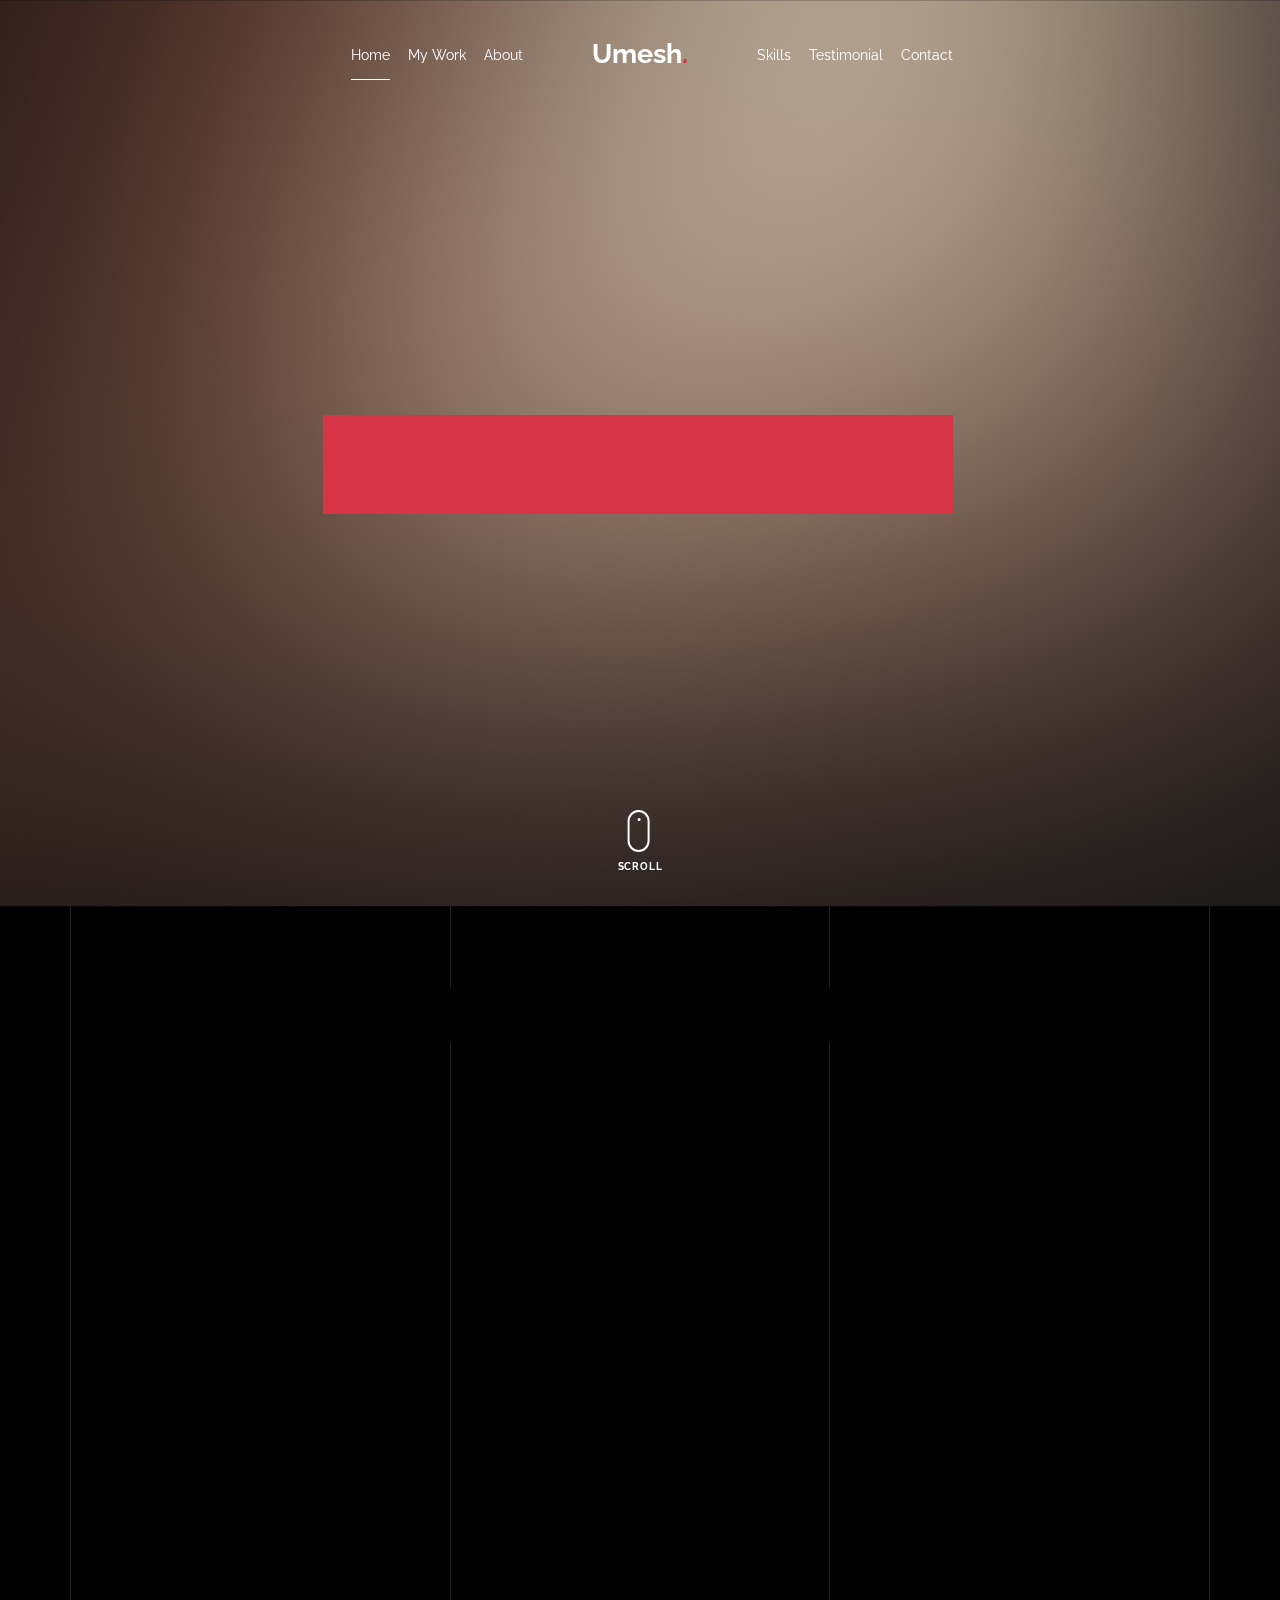
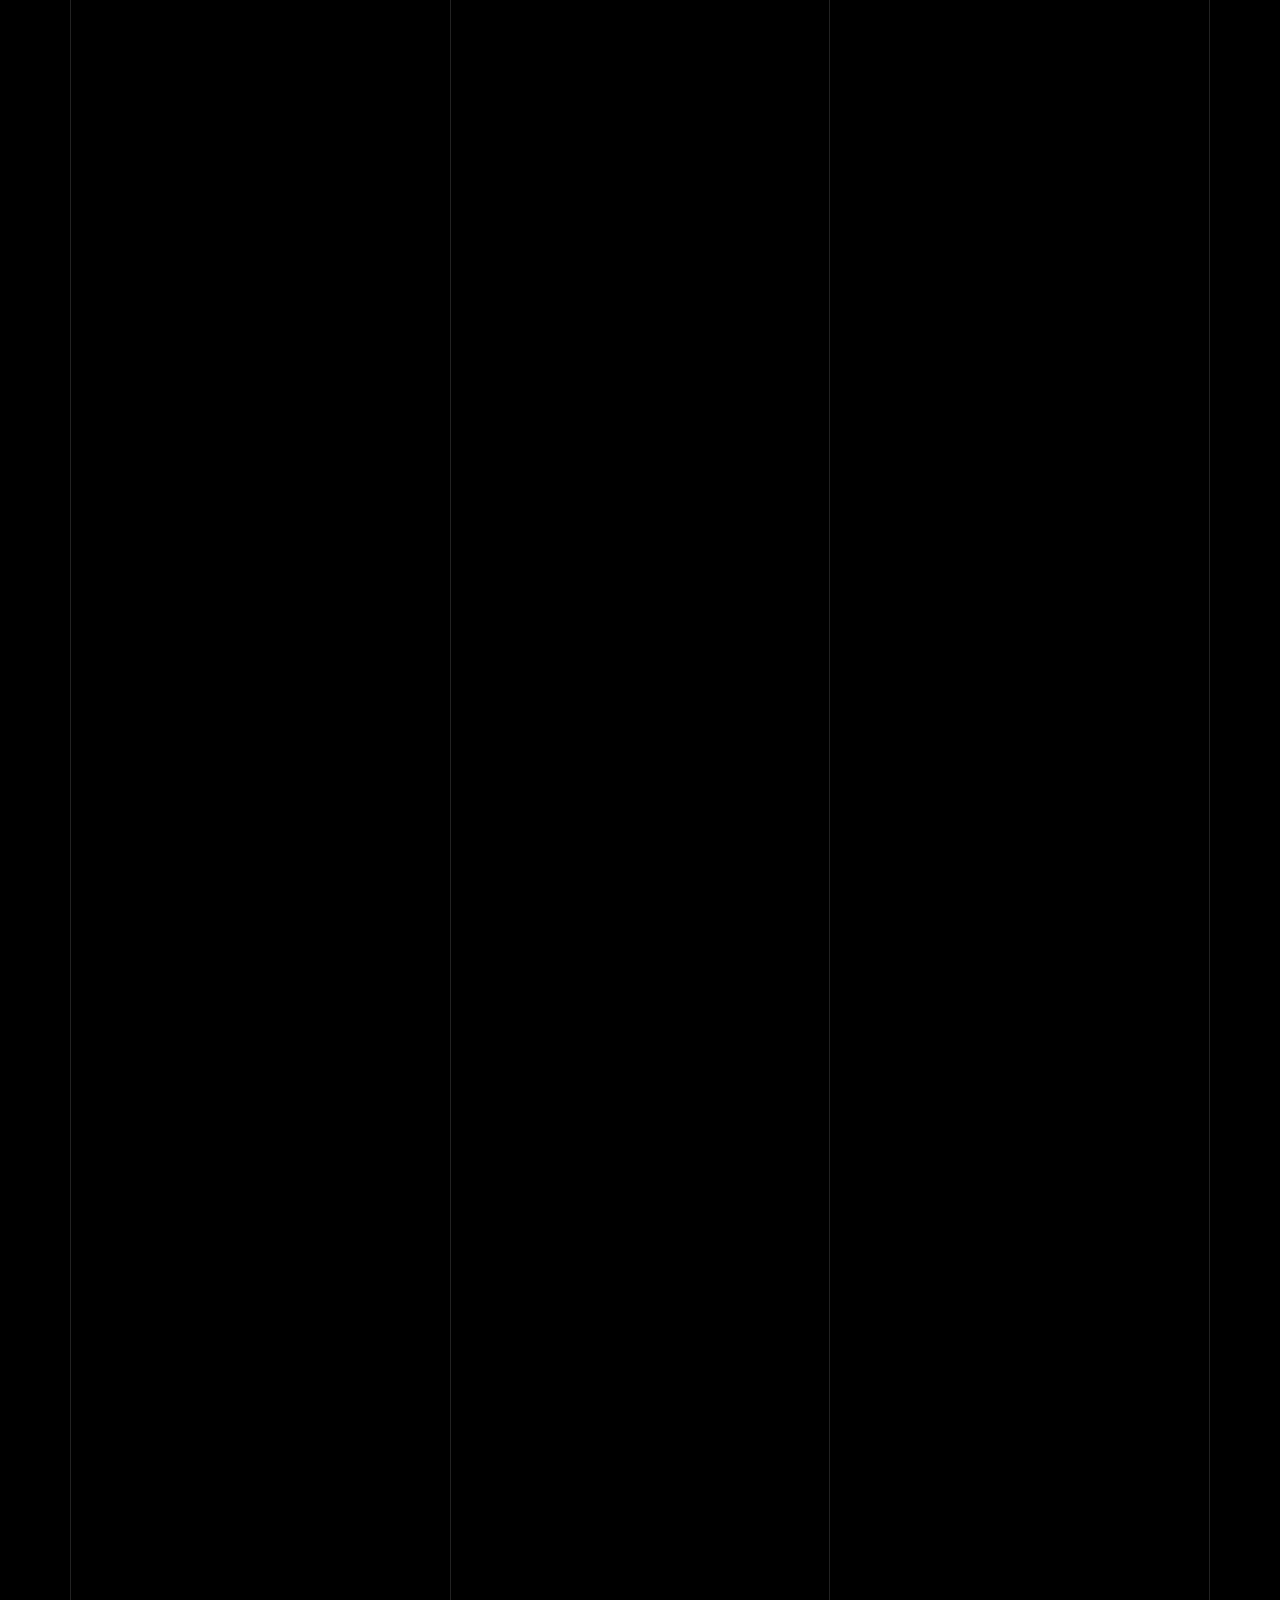
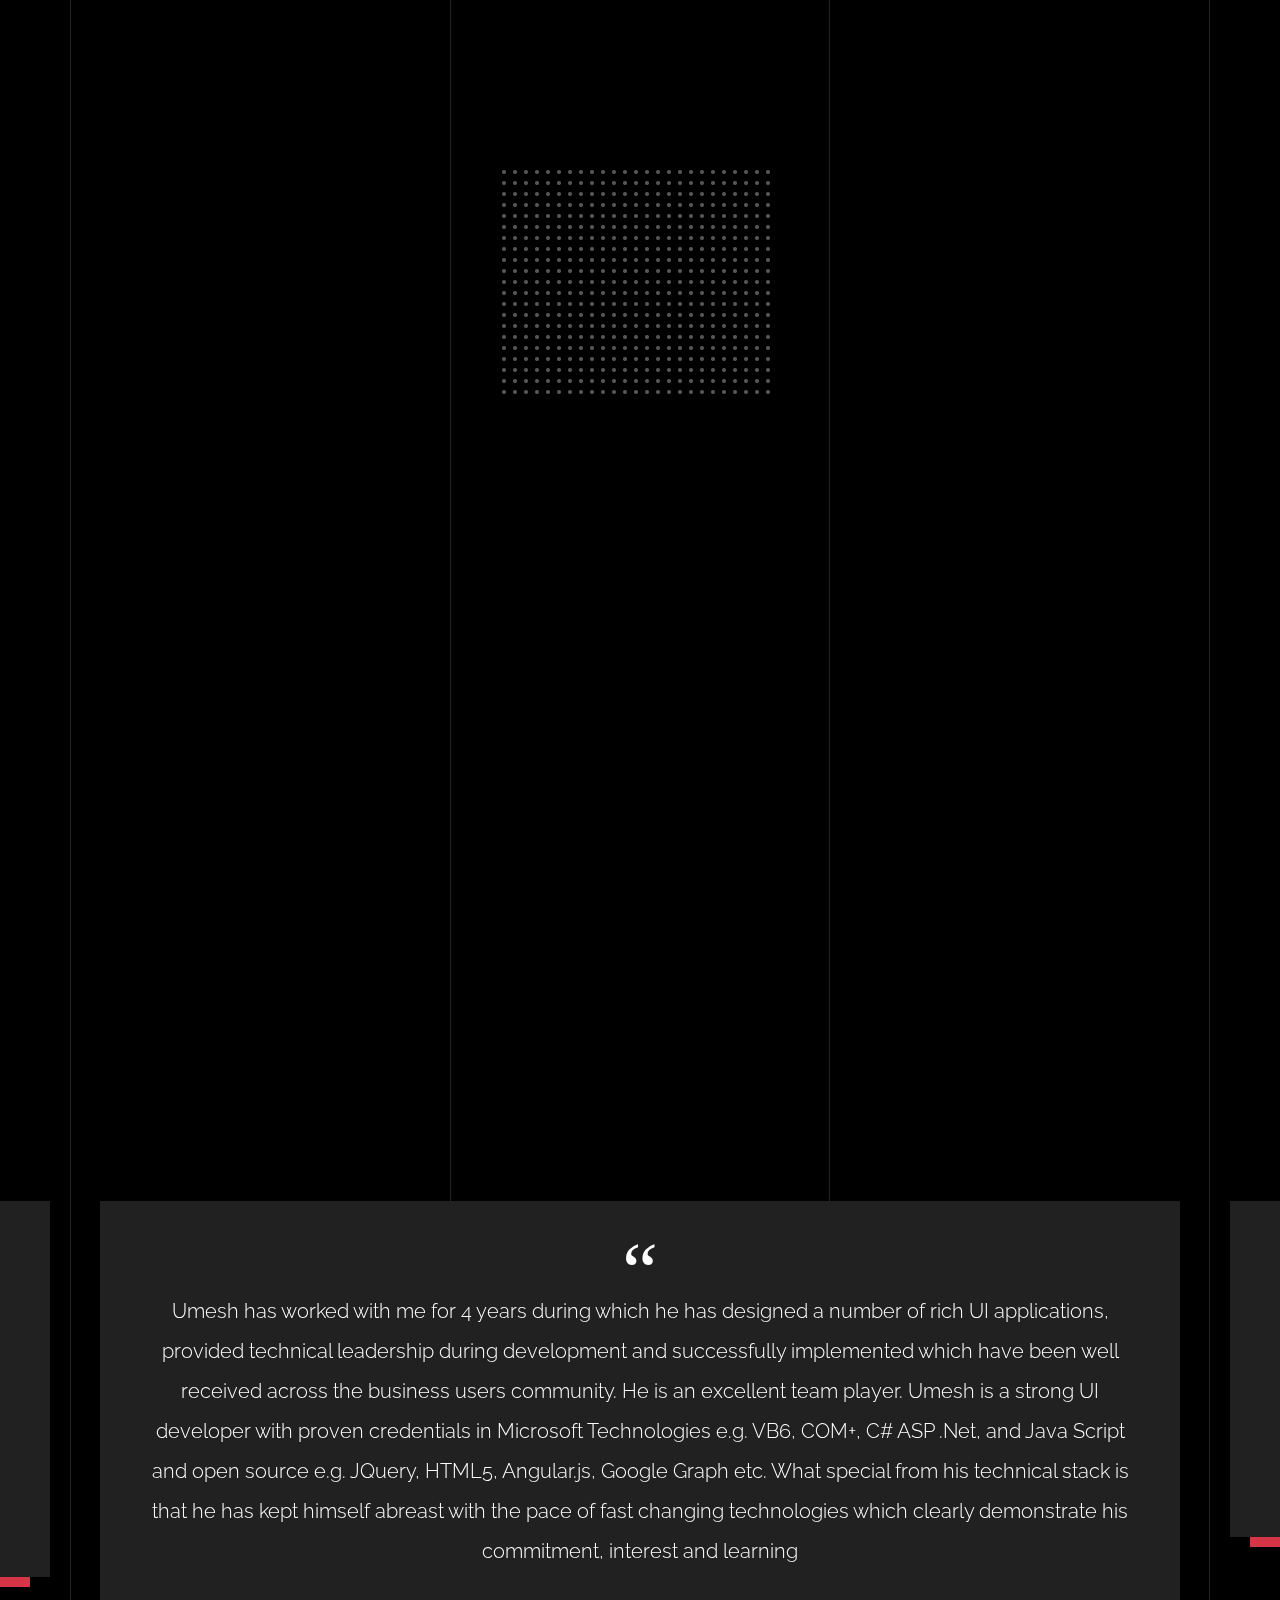
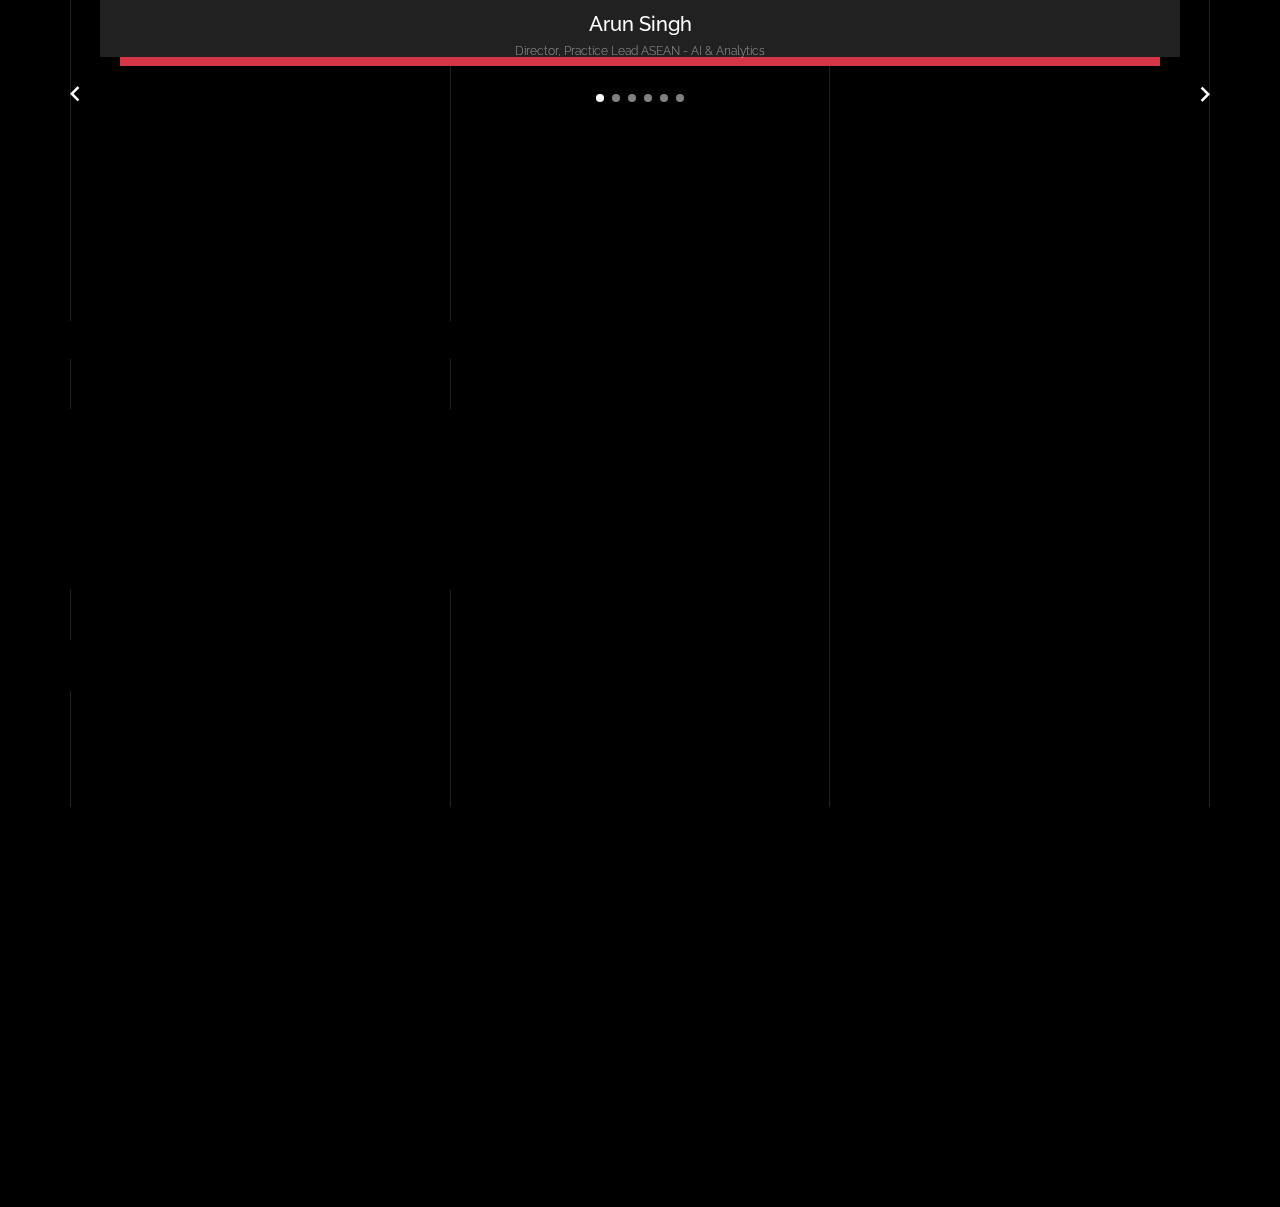
==== dark/index.html @ ac800137 "added dark theme profile page" ====
<!doctype html>
<html lang="en">
  <head>
    <title>Umesh Manglani</title>
    <meta charset="utf-8">
    <meta name="viewport" content="width=device-width, initial-scale=1, shrink-to-fit=no">

    <meta name="description" content="">
    <meta name="keywords" content="html, css, javascript, jquery">
    <meta name="author" content="">

    <link rel="stylesheet" href="css/vendor/icomoon/style.css">
    <link rel="stylesheet" href="css/vendor/owl.carousel.min.css">
    <link rel="stylesheet" href="css/vendor/animate.min.css">
    <link rel="stylesheet" href="css/vendor/aos.css">
    <link rel="stylesheet" href="css/vendor/bootstrap.min.css">
    <link rel="stylesheet" href="css/vendor/jquery.fancybox.min.css">
    

    <!-- Theme Style -->
    <link rel="stylesheet" href="css/style.css">

  </head>
  <body data-spy="scroll" data-target=".site-nav-target" data-offset="200">


    <nav class="unslate_co--site-mobile-menu">
      <div class="close-wrap d-flex">
        <a href="#" class="d-flex ml-auto js-menu-toggle">
          <span class="close-label">Close</span>
          <div class="close-times">
            <span class="bar1"></span>
            <span class="bar2"></span>
          </div>
        </a>
      </div>
      <div class="site-mobile-inner"></div>
    </nav>


    <div class="unslate_co--site-wrap">

      <div class="unslate_co--site-inner">

        <div class="lines-wrap">
          <div class="lines-inner">
            <div class="lines"></div>
          </div>
        </div>
        <!-- END lines -->
      
      <nav class="unslate_co--site-nav site-nav-target">

        <div class="container">
        
          <div class="row align-items-center justify-content-between text-left">
            <div class="col-md-5 text-right">
              <ul class="site-nav-ul js-clone-nav text-left d-none d-lg-inline-block">
                <li class="has-children">
                  <a href="#home-section" class="nav-link">Home</a>
                </li>
                <li><a href="#portfolio-section" class="nav-link">My Work</a></li>
                <li><a href="#about-section" class="nav-link">About</a></li>
              </ul>
            </div>
            <div class="site-logo pos-absolute">
              <a href="index.html" class="unslate_co--site-logo">Umesh<span>.</span></a>
            </div>
            <div class="col-md-5 text-right text-lg-left">
              <ul class="site-nav-ul js-clone-nav text-left d-none d-lg-inline-block">
                <li><a href="#skills-section" class="nav-link">Skills</a></li>
                <li><a href="#testimonial-section" class="nav-link">Testimonial</a></li>
                <li><a href="#contact-section" class="nav-link">Contact</a></li>
              </ul>

              <ul class="site-nav-ul-none-onepage text-right d-inline-block d-lg-none">
                <li><a href="#" class="js-menu-toggle">Menu</a></li>
              </ul>

            </div>
          </div>
        </div>

      </nav>
      <!-- END nav -->

      <div class="cover-v1 jarallax" style="background-image: url('images/cover_bg_2.jpg');" id="home-section">
        <div class="container">
          <div class="row align-items-center">
              
            <div class="col-md-7 mx-auto text-center">
              <h1 class="heading gsap-reveal-hero"></h1>
              <h2 class="subheading gsap-reveal-hero">I’m Umesh Manglani, Front-end Expert & Fullstack Enthusiastic</h2>
            </div>

          </div>
        </div>


        <a href="#portfolio-section" class="mouse-wrap smoothscroll">
          <span class="mouse">
            <span class="scroll"></span>
          </span>
          <span class="mouse-label">Scroll</span>
        </a>

      </div>
      <!-- END .cover-v1 -->


      <div class="unslate_co--section" id="portfolio-section">
        <div class="container">
          
          
          <div class="relative"><div class="loader-portfolio-wrap"><div class="loader-portfolio"></div></div> </div>
          <div id="portfolio-single-holder"></div>

          <div class="portfolio-wrapper">

            <div class="d-flex align-items-center mb-4 gsap-reveal gsap-reveal-filter">
              <h2 class="mr-auto heading-h2"><span class="gsap-reveal">My Work</span></h2>

              <a href="#" class="text-white js-filter d-inline-block d-lg-none">Filter</a>
              
              <div class="filter-wrap">
                <div class="filter ml-auto" id="filters">
                  <a href="#" class="active" data-filter="*">All</a>
                  <a href="#" data-filter=".dashbaord">Dashboards</a>
                  <a href="#" data-filter=".mobileapps">Mobile Apps</a>
                  <a href="#" data-filter=".landingpage">Landing Pages</a>
                  <a href="#" data-filter=".loginpage">Login/Signup Pages</a>
                </div>
              </div>
            </div>


            <div id="posts" class="row gutter-isotope-item">
              <div class="item dashbaord col-sm-6 col-md-6 col-lg-4 isotope-mb-2">
                <a href="robox.html" class="portfolio-item ajax-load-page isotope-item gsap-reveal-img" data-id="1">
                    <div class="overlay">
                      <span class="wrap-icon icon-link2"></span>
                      <div class="portfolio-item-content">
                        <h3>RoboX</h3>
                        <p>landing page, dark-theme, next-gen home page</p>
                      </div>
                    </div>
                    <img src="images/work/robox.png" class="lazyload img-fluid" alt="Images" />
                  </a>
              </div>
              <div class="item dashbaord landingpage col-sm-6 col-md-6 col-lg-4 isotope-mb-2 ">
                <a href="gh.html" class="portfolio-item ajax-load-page item-portrait isotope-item gsap-reveal-img" data-id="3">
                    <div class="overlay">
                      <span class="wrap-icon icon-link2"></span>
                      <div class="portfolio-item-content">
                        <h3>Global Hub Dashboard</h3>
                        <p>constructive and all-in one dashboard solution</p>
                      </div>
                    </div>
                    <img src="images/work/gh-dashboard.png" class="lazyload  img-fluid" alt="Images" />
                  </a>
              </div>

              <div class="item landingpage col-sm-6 col-md-6 col-lg-4 isotope-mb-2">
                <a href="bloommarketing.html" class="portfolio-item isotope-item gsap-reveal-img ajax-load-page" data-id="4">
                    <div class="overlay">
                      <span class="wrap-icon icon-link2"></span>
                      <div class="portfolio-item-content">
                        <h3>Bloom Marketing</h3>
                        <p>welcome page, landing page, login page</p>
                      </div>
                    </div>
                    <img src="images/work/landingpage-bloom-marketing.png" class="lazyload  img-fluid" alt="Images" />
                  </a>
              </div>

              <div class="item mobileapps col-sm-6 col-md-6 col-lg-4 isotope-mb-2">
                <a href="smarthomeapp.html" class="portfolio-item isotope-item gsap-reveal-img ajax-load-page" data-id="5">
                    <div class="overlay">
                      <span class="wrap-icon icon-link2"></span>
                      <div class="portfolio-item-content">
                        <h3>Smart Home</h3>
                        <p>mobile app</p>
                      </div>
                    </div>
                    <img src="images/work/smart-home-1.png" class="lazyload  img-fluid" alt="Images" />
                  </a>
              </div>

              <div class="item mobileapps col-sm-6 col-md-6 col-lg-4 isotope-mb-2">
                <a href="weatherapp.html" class="portfolio-item isotope-item gsap-reveal-img ajax-load-page" data-id="6">
                    <div class="overlay">
                      <span class="wrap-icon icon-link2"></span>
                      <div class="portfolio-item-content">
                        <h3>Weather App</h3>
                        <p>mobile app</p>
                      </div>
                    </div>
                    <img src="images/work/weather-app-1.png" class="lazyload  img-fluid" alt="Images" />
                  </a>
              </div>

              <div class="item loginpage mobileapps col-sm-6 col-md-6 col-lg-4 isotope-mb-2">
                <a href="workflexapp.html" class="portfolio-item isotope-item gsap-reveal-img ajax-load-page" data-id="7">
                    <div class="overlay">
                      <span class="wrap-icon icon-link2"></span>
                      <div class="portfolio-item-content">
                        <h3>Workflex Login</h3>
                        <p>mobile app, login page</p>
                      </div>
                    </div>
                    <img src="images/work/workflex-1.png" class="lazyload  img-fluid" alt="Images" />
                  </a>
              </div>
             
              <div class="item loginpage mobileapps col-sm-6 col-md-6 col-lg-4 isotope-mb-2">
                <a href="mygardenapp.html" class="portfolio-item isotope-item gsap-reveal-img ajax-load-page" data-id="8">
                    <div class="overlay">
                      <span class="wrap-icon icon-link2"></span>
                      <div class="portfolio-item-content">
                        <h3>My Garden</h3>
                        <p>mobile app, sign up page</p>
                      </div>
                    </div>
                    <img src="images/work/my-garden-1.png" class="lazyload  img-fluid" alt="Images" />
                  </a>
              </div>

            </div>
            
          </div>

        </div>
      </div>


      <div class="unslate_co--section" id="about-section">
        <div class="container">
          
          <div class="section-heading-wrap text-center mb-5">
            <h2 class="heading-h2 text-center divider"><span class="gsap-reveal">About Me</span></h2>
            <span class="gsap-reveal">
            <img src="images/divider.png" alt="divider" width="76">
            </span>
          </div>
          

          <div class="row mt-5 justify-content-between">
            <div class="col-lg-7 mb-5 mb-lg-0">
              <figure class="dotted-bg gsap-reveal-img ">
                <img src="images/about_me_pic2.jpg" alt="Image" class="img-fluid" style="width: 70% !important;">
              </figure>
            </div>
            <div class="col-lg-4 pr-lg-5">
              <h3 class="mb-4 heading-h3"><span class="gsap-reveal">Passionate Front-end Expert</span></h3>
              <p class="lead gsap-reveal">Experienced Front-End Developer with 18+ years of expertise (12 years as Fullstack) in creating innovative web applications and digital solutions.</p>
              <p class="mb-4 gsap-reveal">Proven track record of delivering high-quality software products for diverse industries.</p>
              <p class="gsap-reveal"><a target="_blank" href="download/resume.pdf" onclick="downloadFile('download/resume.pdf')" download="umeshmanglani-resume.pdf" class="btn btn-outline-pill btn-custom-light">Download my CV</a></p>
            </div>
          </div>
        </div>
      </div>


      <!-- skills -->
      <div class="unslate_co--section section-counter" id="skills-section">
        <div class="container">
          <div class="section-heading-wrap text-center mb-5">
            <h2 class="heading-h2 text-center divider"><span class="gsap-reveal">My Skills</span></h2>
            <span class="gsap-reveal"><img src="images/divider.png" alt="divider" width="76"></span>
          </div>


          <div class="row pt-5">
            <div class="col-6 col-sm-6 mb-5 mb-lg-0 col-md-6 col-lg-3" data-aos="fade-up" data-aos-delay="0">
              <div class="counter-v1 text-center">
                <span class="number-wrap">
                  <span class="number number-counter" data-number="95">0</span>
                  <span class="append-text">%</span>
                </span>
                <span class="counter-label">HTML5/CSS3/SCSS</span>
              </div>
            </div>
            <div class="col-6 col-sm-6 mb-5 mb-lg-0 col-md-6 col-lg-3" data-aos="fade-up" data-aos-delay="100">
              <div class="counter-v1 text-center">
                <span class="number-wrap">
                  <span class="number number-counter" data-number="95">0</span>
                  <span class="append-text">%</span>
                </span>
                <span class="counter-label">JavaScript, Angular 7-14, React, React-Native</span>
              </div>
            </div>
            <div class="col-6 col-sm-6 mb-5 mb-lg-0 col-md-6 col-lg-3" data-aos="fade-up" data-aos-delay="200">
              <div class="counter-v1 text-center">
                <span class="number-wrap">
                  <span class="number number-counter" data-number="90">0</span>
                  <span class="append-text">%</span>
                </span>
                <span class="counter-label">RxJs, NgRx, Redux</span>
              </div>
            </div>
            <div class="col-6 col-sm-6 mb-5 mb-lg-0 col-md-6 col-lg-3" data-aos="fade-up" data-aos-delay="300">
              <div class="counter-v1 text-center">
                <span class="number-wrap">
                  <span class="number number-counter" data-number="90">0</span>
                  <span class="append-text">%</span>
                </span>
                <span class="counter-label">SQL, MongoDB</span>
              </div>
            </div>
          </div>

          <div class="row pt-5">
            <div class="col-6 col-sm-6 mb-5 mb-lg-0 col-md-6 col-lg-3" data-aos="fade-up" data-aos-delay="200">
              <div class="counter-v1 text-center">
                <span class="number-wrap">
                  <span class="number number-counter" data-number="85">0</span>
                  <span class="append-text">%</span>
                </span>
                <span class="counter-label">D3js, Highcharts, Ag-grid, lodash</span>
              </div>
            </div>
            <div class="col-6 col-sm-6 mb-5 mb-lg-0 col-md-6 col-lg-3" data-aos="fade-up" data-aos-delay="0">
              <div class="counter-v1 text-center">
                <span class="number-wrap">
                  <span class="number number-counter" data-number="80">0</span>
                  <span class="append-text">%</span>
                </span>
                <span class="counter-label">Agile, Scrum, DevOps, CI/CD</span>
              </div>
            </div>
            <div class="col-6 col-sm-6 mb-5 mb-lg-0 col-md-6 col-lg-3" data-aos="fade-up" data-aos-delay="100">
              <div class="counter-v1 text-center">
                <span class="number-wrap">
                  <span class="number number-counter" data-number="75">0</span>
                  <span class="append-text">%</span>
                </span>
                <span class="counter-label">Python, Flask</span>
              </div>
            </div>
            <div class="col-6 col-sm-6 mb-5 mb-lg-0 col-md-6 col-lg-3" data-aos="fade-up" data-aos-delay="300">
              <div class="counter-v1 text-center">
                <span class="number-wrap">
                  <span class="number number-counter" data-number="70">0</span>
                  <span class="append-text">%</span>
                </span>
                <span class="counter-label">Java, Sprint Boot, REST, Web Sockets</span>
              </div>
            </div>
          </div>

        </div>
      </div>
      <!-- END .counter -->


      <div class="unslate_co--section" id="testimonial-section">
        <div class="container">
          <div class="section-heading-wrap text-center mb-5">
            <h2 class="heading-h2 text-center divider"><span class="gsap-reveal">Testimonials</span></h2>
            <span class="gsap-reveal"><img src="images/divider.png" alt="divider" width="76"></span>
          </div>
        </div>

        <div class="owl-carousel testimonial-slider" data-aos="fade-up">
          <div>
            <div class="testimonial-v1">
              <div class="testimonial-inner-bg">
                <span class="quote">&ldquo;</span>
                <blockquote>
                  Umesh has worked with me for 4 years during which he has designed a number of rich UI applications, provided technical leadership during development and successfully implemented which have been well received across the business users community. He is an excellent team player. 
                  Umesh is a strong UI developer with proven credentials in Microsoft Technologies e.g. VB6, COM+, C# ASP .Net, and Java Script and open source e.g. JQuery, HTML5, Angular.js, Google Graph etc. What special from his technical stack is that he has kept himself abreast with the pace of fast changing technologies which clearly demonstrate his commitment, interest and learning
                </blockquote>
              </div>
              
              <div class="testimonial-author-info">
                <h3>Arun Singh</h3>
                <span class="d-block position">Director, Practice Lead ASEAN - AI & Analytics</span>
              </div>

            </div>
          </div>
          <div>
            <div class="testimonial-v1">
              <div class="testimonial-inner-bg">
                <span class="quote">&ldquo;</span>
                <blockquote>
                  Thinking of Umesh, a hard working, smart and end to end professional comes to mind. Umesh has directly reported to me for a period where he performed end to end project execution responsibilities - requirement gathering, design, development and smooth release. He is always up to speed with latest trends in technologies and a trusted member of any team. I'll happily work with him again.
                </blockquote>
              </div>
              
              <div class="testimonial-author-info">
                <h3>Vivek Sinha</h3>
                <span class="d-block position">Director - Finance Technology (RFT) at Barclays | Data Transformation, Process Automation & User Enablement</span>
              </div>

            </div>
          </div>
          <div>
            <div class="testimonial-v1">
              <div class="testimonial-inner-bg">
                <span class="quote">&ldquo;</span>
                <blockquote>
                  Umesh has worked with me as a direct report for couple of years on Balance sheet regulatory projects, he is an expert front end developer who has kept abreast with latest industry trends and best practices, the projects I have worked on had many complex UI requirements, I could always count on Umesh for valuable suggestions regarding design and resolving complex UI issues, Umesh has good database programming and performance tuning skills in addition to his core competency on UI, as a manager who have firsthand experience of his programming expertise have no hesitation in recommending him as a specialist UI developer.
                </blockquote>
              </div>
              
              <div class="testimonial-author-info">
                <h3>Srinivasan Mahalingam</h3>
                <span class="d-block position">Program/Delivery Manager at DBS</span>
              </div>

            </div>
          </div>

          <div>
            <div class="testimonial-v1">
              <div class="testimonial-inner-bg">
                <span class="quote">&ldquo;</span>
                <blockquote>
                  Its a great experience working with Umesh, He managed to migrate a complex customer to latest DB & OS with seamless impact to operation’s and business. He is very hard working and developed a good rapport with senior business stake holders & customer. His is expert in building high-performance teams, managing vendors, standardizing solutions, maintaining compliance, managing large-scale, complex technical projects remotely, involving multicultural teams across regions. Given a chance I would like to absorb him in my current ongoing projects
                </blockquote>
              </div>
              
              <div class="testimonial-author-info">
                <h3>Ramesh Madugula (M Sc PMP TOGAF® COBIT®)</h3>
                <span class="d-block position">T Director APAC SPL DHL SUPPLY CHAIN SOLUTIONS</span>
              </div>

            </div>
          </div>

          <div>
            <div class="testimonial-v1">
              <div class="testimonial-inner-bg">
                <span class="quote">&ldquo;</span>
                <blockquote>
                  Umesh is a proactive and detail oriented technologist who would make a great addition to any team.He is an expert when it comes to front end / UI / Web development as he keeps himself updated with latest industry trends and practices. Recently he developed a reporting tool making use of latest UI technologies like D3.js, Angular.js which was very well received and appreciated by upper management.He is a good team member and would recommend him as strong UI specialist as he naturally rises to the occasion when presented with something he is passionate about. 
                </blockquote>
              </div>
              
              <div class="testimonial-author-info">
                <h3>Jay Sharma</h3>
                <span class="d-block position">C# .Net | Angular | SQL | Qlik Sense | AWS / Terraform Certified | PSM</span>
              </div>

            </div>
          </div>

          <div>
            <div class="testimonial-v1">
              <div class="testimonial-inner-bg">
                <span class="quote">&ldquo;</span>
                <blockquote>
                  Umesh is a great asset for any team. He has an innate ability to quickly understand and elequently explain business problems, with the technical mastery to implement solutions for those very problems. His tendency is toward efficacy rather than complexity, and he's a great team player. Furthermore, he is a leader among his peers. His calm, steady, and strong worth ethic round out the package. I highly recommend Umesh.
                </blockquote>
              </div>
              
              <div class="testimonial-author-info">
                <h3>Rajiv Bajpai</h3>
                <span class="d-block position">Sr. Tech Lead at Zensar Technologies</span>
              </div>

            </div>
          </div>

        </div>

      </div>
      <!-- END testimonial -->


      <div class="unslate_co--section" id="contact-section">
        <div class="container">
          <div class="section-heading-wrap text-center mb-5">
            <h2 class="heading-h2 text-center divider"><span class="gsap-reveal">Get In Touch</span></h2>
            <span class="gsap-reveal"><img src="images/divider.png" alt="divider" width="76"></span>
          </div>


          <div class="row justify-content-between">
            
            <div class="col-md-6">
              <form method="post" class="form-outline-style-v1" id="contactForm">
                <div class="form-group row mb-0">

                  <div class="col-lg-6 form-group gsap-reveal">
                    <label for="name">Name</label>
                    <input name="name" type="text" class="form-control" id="name">
                  </div>
                  <div class="col-lg-6 form-group gsap-reveal">
                    <label for="email">Email</label>
                    <input name="email" type="email" class="form-control" id="email">
                  </div>
                  <div class="col-lg-12 form-group gsap-reveal">
                    <label for="message">Write your message...</label>
                    <textarea name="message" id="message" cols="30" rows="7" class="form-control"></textarea>
                  </div>
                </div>
                <div class="form-group row gsap-reveal">
                    <div class="col-md-12 d-flex align-items-center">
                      <input type="submit" class="btn btn-outline-pill btn-custom-light mr-3" value="Send Message">
                      <span class="submitting"></span>
                    </div>
                  </div>
              </form>
              <div id="form-message-warning" class="mt-4"></div> 
              <div id="form-message-success">
                Your message was sent, thank you!
              </div>

            </div>

            <div class="col-md-4">
              <div class="contact-info-v1">
                <div class="gsap-reveal d-block">
                  <span class="d-block contact-info-label">Email</span>
                  <a href="#" class="contact-info-val">umanglani@gmail.com</a>
                </div>
                <div class="gsap-reveal d-block">
                  <span class="d-block contact-info-label">Phone</span>
                  <a href="#" class="contact-info-val">+65 8619 2531</a>
                </div>
                <div class="gsap-reveal d-block">
                  <span class="d-block contact-info-label">Location</span>
                  <address class="contact-info-val">Singapore</address>
                </div>
              </div>
            </div>

          </div>
        </div>
      </div>
      </div> <!-- END .unslate_co-site-inner -->

      <footer class="unslate_co--footer unslate_co--section">
        <div class="container">
          <div class="row justify-content-center">
            <div class="col-md-7">
              
              <div class="footer-site-logo"><a href="#">Umesh<span>.</span></a></div>

              <ul class="footer-site-social">
                <li><a target="_blank" href="https://linkedin.com/in/umesh-manglani">LinkedIn</a></li>
                <li><a target="_blank" href="https://stackoverflow.com/users/1545082/umesh">StackOverflow</a></li>
                <li><a target="_blank" href="https://github.com/umanglani">Github</a></li>
              </ul>

              <p class="site-copyright" style="font-size: 8px;">
                
                <!-- Link back to Colorlib can't be removed. Template is licensed under CC BY 3.0. -->
                Copyright &copy;
                <script>
                  document.write(new Date().getFullYear());
                </script> All rights reserved | This template is made with <i class="icon-heart"
                  aria-hidden="true"></i> by <a href="https://colorlib.com" target="_blank">Colorlib</a>
                <!-- Link back to Colorlib can't be removed. Template is licensed under CC BY 3.0. -->
              
              </p>

            </div>
          </div>
        </div>
      </footer>

      
    </div>

    
    <!-- Loader -->
    <div id="unslate_co--overlayer"></div>
    <div class="site-loader-wrap">
      <div class="site-loader"></div>
    </div>

    <script src="js/scripts-dist.js"></script>
    <script src="js/main.js"></script>

    <script>
			function downloadFile(src){
				var link=document.createElement('a');
				document.body.appendChild(link);
				link.href= src;
				link.target='_blank';
				link.download = '';
				link.click();
			}

      const params = new Proxy(new URLSearchParams(window.location.search), {
        get: (searchParams, prop) => searchParams.get(prop)
      });

      console.log(params);

      let sectionToScroll = params.sectionId;
      console.log(sectionToScroll);
      if (sectionToScroll) {
				var link=document.createElement('a');
				document.body.appendChild(link);
				link.href= "index.html#skills-section";
				link.click();
        // window.location = 'index.html#skills-section'
      }

		</script>


  </body>
</html>
---- dark/css/vendor/icomoon/style.css ----
@font-face {
  font-family: 'icomoon';
  src:  url('fonts/icomoon.eot?10si43');
  src:  url('fonts/icomoon.eot?10si43#iefix') format('embedded-opentype'),
    url('fonts/icomoon.ttf?10si43') format('truetype'),
    url('fonts/icomoon.woff?10si43') format('woff'),
    url('fonts/icomoon.svg?10si43#icomoon') format('svg');
  font-weight: normal;
  font-style: normal;
}

[class^="icon-"], [class*=" icon-"] {
  /* use !important to prevent issues with browser extensions that change fonts */
  font-family: 'icomoon' !important;
  speak: none;
  font-style: normal;
  font-weight: normal;
  font-variant: normal;
  text-transform: none;
  line-height: 1;

  /* Better Font Rendering =========== */
  -webkit-font-smoothing: antialiased;
  -moz-osx-font-smoothing: grayscale;
}

.icon-asterisk:before {
  content: "\f069";
}
.icon-plus:before {
  content: "\f067";
}
.icon-question:before {
  content: "\f128";
}
.icon-minus:before {
  content: "\f068";
}
.icon-glass:before {
  content: "\f000";
}
.icon-music:before {
  content: "\f001";
}
.icon-search:before {
  content: "\f002";
}
.icon-envelope-o:before {
  content: "\f003";
}
.icon-heart:before {
  content: "\f004";
}
.icon-star:before {
  content: "\f005";
}
.icon-star-o:before {
  content: "\f006";
}
.icon-user:before {
  content: "\f007";
}
.icon-film:before {
  content: "\f008";
}
.icon-th-large:before {
  content: "\f009";
}
.icon-th:before {
  content: "\f00a";
}
.icon-th-list:before {
  content: "\f00b";
}
.icon-check:before {
  content: "\f00c";
}
.icon-close:before {
  content: "\f00d";
}
.icon-remove:before {
  content: "\f00d";
}
.icon-times:before {
  content: "\f00d";
}
.icon-search-plus:before {
  content: "\f00e";
}
.icon-search-minus:before {
  content: "\f010";
}
.icon-power-off:before {
  content: "\f011";
}
.icon-signal:before {
  content: "\f012";
}
.icon-cog:before {
  content: "\f013";
}
.icon-gear:before {
  content: "\f013";
}
.icon-trash-o:before {
  content: "\f014";
}
.icon-home:before {
  content: "\f015";
}
.icon-file-o:before {
  content: "\f016";
}
.icon-clock-o:before {
  content: "\f017";
}
.icon-road:before {
  content: "\f018";
}
.icon-download:before {
  content: "\f019";
}
.icon-arrow-circle-o-down:before {
  content: "\f01a";
}
.icon-arrow-circle-o-up:before {
  content: "\f01b";
}
.icon-inbox:before {
  content: "\f01c";
}
.icon-play-circle-o:before {
  content: "\f01d";
}
.icon-repeat:before {
  content: "\f01e";
}
.icon-rotate-right:before {
  content: "\f01e";
}
.icon-refresh:before {
  content: "\f021";
}
.icon-list-alt:before {
  content: "\f022";
}
.icon-lock:before {
  content: "\f023";
}
.icon-flag:before {
  content: "\f024";
}
.icon-headphones:before {
  content: "\f025";
}
.icon-volume-off:before {
  content: "\f026";
}
.icon-volume-down:before {
  content: "\f027";
}
.icon-volume-up:before {
  content: "\f028";
}
.icon-qrcode:before {
  content: "\f029";
}
.icon-barcode:before {
  content: "\f02a";
}
.icon-tag:before {
  content: "\f02b";
}
.icon-tags:before {
  content: "\f02c";
}
.icon-book:before {
  content: "\f02d";
}
.icon-bookmark:before {
  content: "\f02e";
}
.icon-print:before {
  content: "\f02f";
}
.icon-camera:before {
  content: "\f030";
}
.icon-font:before {
  content: "\f031";
}
.icon-bold:before {
  content: "\f032";
}
.icon-italic:before {
  content: "\f033";
}
.icon-text-height:before {
  content: "\f034";
}
.icon-text-width:before {
  content: "\f035";
}
.icon-align-left:before {
  content: "\f036";
}
.icon-align-center:before {
  content: "\f037";
}
.icon-align-right:before {
  content: "\f038";
}
.icon-align-justify:before {
  content: "\f039";
}
.icon-list:before {
  content: "\f03a";
}
.icon-dedent:before {
  content: "\f03b";
}
.icon-outdent:before {
  content: "\f03b";
}
.icon-indent:before {
  content: "\f03c";
}
.icon-video-camera:before {
  content: "\f03d";
}
.icon-image:before {
  content: "\f03e";
}
.icon-photo:before {
  content: "\f03e";
}
.icon-picture-o:before {
  content: "\f03e";
}
.icon-pencil:before {
  content: "\f040";
}
.icon-map-marker:before {
  content: "\f041";
}
.icon-adjust:before {
  content: "\f042";
}
.icon-tint:before {
  content: "\f043";
}
.icon-edit:before {
  content: "\f044";
}
.icon-pencil-square-o:before {
  content: "\f044";
}
.icon-share-square-o:before {
  content: "\f045";
}
.icon-check-square-o:before {
  content: "\f046";
}
.icon-arrows:before {
  content: "\f047";
}
.icon-step-backward:before {
  content: "\f048";
}
.icon-fast-backward:before {
  content: "\f049";
}
.icon-backward:before {
  content: "\f04a";
}
.icon-play:before {
  content: "\f04b";
}
.icon-pause:before {
  content: "\f04c";
}
.icon-stop:before {
  content: "\f04d";
}
.icon-forward:before {
  content: "\f04e";
}
.icon-fast-forward:before {
  content: "\f050";
}
.icon-step-forward:before {
  content: "\f051";
}
.icon-eject:before {
  content: "\f052";
}
.icon-chevron-left:before {
  content: "\f053";
}
.icon-chevron-right:before {
  content: "\f054";
}
.icon-plus-circle:before {
  content: "\f055";
}
.icon-minus-circle:before {
  content: "\f056";
}
.icon-times-circle:before {
  content: "\f057";
}
.icon-check-circle:before {
  content: "\f058";
}
.icon-question-circle:before {
  content: "\f059";
}
.icon-info-circle:before {
  content: "\f05a";
}
.icon-crosshairs:before {
  content: "\f05b";
}
.icon-times-circle-o:before {
  content: "\f05c";
}
.icon-check-circle-o:before {
  content: "\f05d";
}
.icon-ban:before {
  content: "\f05e";
}
.icon-arrow-left:before {
  content: "\f060";
}
.icon-arrow-right:before {
  content: "\f061";
}
.icon-arrow-up:before {
  content: "\f062";
}
.icon-arrow-down:before {
  content: "\f063";
}
.icon-mail-forward:before {
  content: "\f064";
}
.icon-share:before {
  content: "\f064";
}
.icon-expand:before {
  content: "\f065";
}
.icon-compress:before {
  content: "\f066";
}
.icon-exclamation-circle:before {
  content: "\f06a";
}
.icon-gift:before {
  content: "\f06b";
}
.icon-leaf:before {
  content: "\f06c";
}
.icon-fire:before {
  content: "\f06d";
}
.icon-eye:before {
  content: "\f06e";
}
.icon-eye-slash:before {
  content: "\f070";
}
.icon-exclamation-triangle:before {
  content: "\f071";
}
.icon-warning:before {
  content: "\f071";
}
.icon-plane:before {
  content: "\f072";
}
.icon-calendar:before {
  content: "\f073";
}
.icon-random:before {
  content: "\f074";
}
.icon-comment:before {
  content: "\f075";
}
.icon-magnet:before {
  content: "\f076";
}
.icon-chevron-up:before {
  content: "\f077";
}
.icon-chevron-down:before {
  content: "\f078";
}
.icon-retweet:before {
  content: "\f079";
}
.icon-shopping-cart:before {
  content: "\f07a";
}
.icon-folder:before {
  content: "\f07b";
}
.icon-folder-open:before {
  content: "\f07c";
}
.icon-arrows-v:before {
  content: "\f07d";
}
.icon-arrows-h:before {
  content: "\f07e";
}
.icon-bar-chart:before {
  content: "\f080";
}
.icon-bar-chart-o:before {
  content: "\f080";
}
.icon-twitter-square:before {
  content: "\f081";
}
.icon-facebook-square:before {
  content: "\f082";
}
.icon-camera-retro:before {
  content: "\f083";
}
.icon-key:before {
  content: "\f084";
}
.icon-cogs:before {
  content: "\f085";
}
.icon-gears:before {
  content: "\f085";
}
.icon-comments:before {
  content: "\f086";
}
.icon-thumbs-o-up:before {
  content: "\f087";
}
.icon-thumbs-o-down:before {
  content: "\f088";
}
.icon-star-half:before {
  content: "\f089";
}
.icon-heart-o:before {
  content: "\f08a";
}
.icon-sign-out:before {
  content: "\f08b";
}
.icon-linkedin-square:before {
  content: "\f08c";
}
.icon-thumb-tack:before {
  content: "\f08d";
}
.icon-external-link:before {
  content: "\f08e";
}
.icon-sign-in:before {
  content: "\f090";
}
.icon-trophy:before {
  content: "\f091";
}
.icon-github-square:before {
  content: "\f092";
}
.icon-upload:before {
  content: "\f093";
}
.icon-lemon-o:before {
  content: "\f094";
}
.icon-phone:before {
  content: "\f095";
}
.icon-square-o:before {
  content: "\f096";
}
.icon-bookmark-o:before {
  content: "\f097";
}
.icon-phone-square:before {
  content: "\f098";
}
.icon-twitter:before {
  content: "\f099";
}
.icon-facebook:before {
  content: "\f09a";
}
.icon-facebook-f:before {
  content: "\f09a";
}
.icon-github:before {
  content: "\f09b";
}
.icon-unlock:before {
  content: "\f09c";
}
.icon-credit-card:before {
  content: "\f09d";
}
.icon-feed:before {
  content: "\f09e";
}
.icon-rss:before {
  content: "\f09e";
}
.icon-hdd-o:before {
  content: "\f0a0";
}
.icon-bullhorn:before {
  content: "\f0a1";
}
.icon-bell-o:before {
  content: "\f0a2";
}
.icon-certificate:before {
  content: "\f0a3";
}
.icon-hand-o-right:before {
  content: "\f0a4";
}
.icon-hand-o-left:before {
  content: "\f0a5";
}
.icon-hand-o-up:before {
  content: "\f0a6";
}
.icon-hand-o-down:before {
  content: "\f0a7";
}
.icon-arrow-circle-left:before {
  content: "\f0a8";
}
.icon-arrow-circle-right:before {
  content: "\f0a9";
}
.icon-arrow-circle-up:before {
  content: "\f0aa";
}
.icon-arrow-circle-down:before {
  content: "\f0ab";
}
.icon-globe:before {
  content: "\f0ac";
}
.icon-wrench:before {
  content: "\f0ad";
}
.icon-tasks:before {
  content: "\f0ae";
}
.icon-filter:before {
  content: "\f0b0";
}
.icon-briefcase:before {
  content: "\f0b1";
}
.icon-arrows-alt:before {
  content: "\f0b2";
}
.icon-group:before {
  content: "\f0c0";
}
.icon-users:before {
  content: "\f0c0";
}
.icon-chain:before {
  content: "\f0c1";
}
.icon-link:before {
  content: "\f0c1";
}
.icon-cloud:before {
  content: "\f0c2";
}
.icon-flask:before {
  content: "\f0c3";
}
.icon-cut:before {
  content: "\f0c4";
}
.icon-scissors:before {
  content: "\f0c4";
}
.icon-copy:before {
  content: "\f0c5";
}
.icon-files-o:before {
  content: "\f0c5";
}
.icon-paperclip:before {
  content: "\f0c6";
}
.icon-floppy-o:before {
  content: "\f0c7";
}
.icon-save:before {
  content: "\f0c7";
}
.icon-square:before {
  content: "\f0c8";
}
.icon-bars:before {
  content: "\f0c9";
}
.icon-navicon:before {
  content: "\f0c9";
}
.icon-reorder:before {
  content: "\f0c9";
}
.icon-list-ul:before {
  content: "\f0ca";
}
.icon-list-ol:before {
  content: "\f0cb";
}
.icon-strikethrough:before {
  content: "\f0cc";
}
.icon-underline:before {
  content: "\f0cd";
}
.icon-table:before {
  content: "\f0ce";
}
.icon-magic:before {
  content: "\f0d0";
}
.icon-truck:before {
  content: "\f0d1";
}
.icon-pinterest:before {
  content: "\f0d2";
}
.icon-pinterest-square:before {
  content: "\f0d3";
}
.icon-google-plus-square:before {
  content: "\f0d4";
}
.icon-google-plus:before {
  content: "\f0d5";
}
.icon-money:before {
  content: "\f0d6";
}
.icon-caret-down:before {
  content: "\f0d7";
}
.icon-caret-up:before {
  content: "\f0d8";
}
.icon-caret-left:before {
  content: "\f0d9";
}
.icon-caret-right:before {
  content: "\f0da";
}
.icon-columns:before {
  content: "\f0db";
}
.icon-sort:before {
  content: "\f0dc";
}
.icon-unsorted:before {
  content: "\f0dc";
}
.icon-sort-desc:before {
  content: "\f0dd";
}
.icon-sort-down:before {
  content: "\f0dd";
}
.icon-sort-asc:before {
  content: "\f0de";
}
.icon-sort-up:before {
  content: "\f0de";
}
.icon-envelope:before {
  content: "\f0e0";
}
.icon-linkedin:before {
  content: "\f0e1";
}
.icon-rotate-left:before {
  content: "\f0e2";
}
.icon-undo:before {
  content: "\f0e2";
}
.icon-gavel:before {
  content: "\f0e3";
}
.icon-legal:before {
  content: "\f0e3";
}
.icon-dashboard:before {
  content: "\f0e4";
}
.icon-tachometer:before {
  content: "\f0e4";
}
.icon-comment-o:before {
  content: "\f0e5";
}
.icon-comments-o:before {
  content: "\f0e6";
}
.icon-bolt:before {
  content: "\f0e7";
}
.icon-flash:before {
  content: "\f0e7";
}
.icon-sitemap:before {
  content: "\f0e8";
}
.icon-umbrella:before {
  content: "\f0e9";
}
.icon-clipboard:before {
  content: "\f0ea";
}
.icon-paste:before {
  content: "\f0ea";
}
.icon-lightbulb-o:before {
  content: "\f0eb";
}
.icon-exchange:before {
  content: "\f0ec";
}
.icon-cloud-download:before {
  content: "\f0ed";
}
.icon-cloud-upload:before {
  content: "\f0ee";
}
.icon-user-md:before {
  content: "\f0f0";
}
.icon-stethoscope:before {
  content: "\f0f1";
}
.icon-suitcase:before {
  content: "\f0f2";
}
.icon-bell:before {
  content: "\f0f3";
}
.icon-coffee:before {
  content: "\f0f4";
}
.icon-cutlery:before {
  content: "\f0f5";
}
.icon-file-text-o:before {
  content: "\f0f6";
}
.icon-building-o:before {
  content: "\f0f7";
}
.icon-hospital-o:before {
  content: "\f0f8";
}
.icon-ambulance:before {
  content: "\f0f9";
}
.icon-medkit:before {
  content: "\f0fa";
}
.icon-fighter-jet:before {
  content: "\f0fb";
}
.icon-beer:before {
  content: "\f0fc";
}
.icon-h-square:before {
  content: "\f0fd";
}
.icon-plus-square:before {
  content: "\f0fe";
}
.icon-angle-double-left:before {
  content: "\f100";
}
.icon-angle-double-right:before {
  content: "\f101";
}
.icon-angle-double-up:before {
  content: "\f102";
}
.icon-angle-double-down:before {
  content: "\f103";
}
.icon-angle-left:before {
  content: "\f104";
}
.icon-angle-right:before {
  content: "\f105";
}
.icon-angle-up:before {
  content: "\f106";
}
.icon-angle-down:before {
  content: "\f107";
}
.icon-desktop:before {
  content: "\f108";
}
.icon-laptop:before {
  content: "\f109";
}
.icon-tablet:before {
  content: "\f10a";
}
.icon-mobile:before {
  content: "\f10b";
}
.icon-mobile-phone:before {
  content: "\f10b";
}
.icon-circle-o:before {
  content: "\f10c";
}
.icon-quote-left:before {
  content: "\f10d";
}
.icon-quote-right:before {
  content: "\f10e";
}
.icon-spinner:before {
  content: "\f110";
}
.icon-circle:before {
  content: "\f111";
}
.icon-mail-reply:before {
  content: "\f112";
}
.icon-reply:before {
  content: "\f112";
}
.icon-github-alt:before {
  content: "\f113";
}
.icon-folder-o:before {
  content: "\f114";
}
.icon-folder-open-o:before {
  content: "\f115";
}
.icon-smile-o:before {
  content: "\f118";
}
.icon-frown-o:before {
  content: "\f119";
}
.icon-meh-o:before {
  content: "\f11a";
}
.icon-gamepad:before {
  content: "\f11b";
}
.icon-keyboard-o:before {
  content: "\f11c";
}
.icon-flag-o:before {
  content: "\f11d";
}
.icon-flag-checkered:before {
  content: "\f11e";
}
.icon-terminal:before {
  content: "\f120";
}
.icon-code:before {
  content: "\f121";
}
.icon-mail-reply-all:before {
  content: "\f122";
}
.icon-reply-all:before {
  content: "\f122";
}
.icon-star-half-empty:before {
  content: "\f123";
}
.icon-star-half-full:before {
  content: "\f123";
}
.icon-star-half-o:before {
  content: "\f123";
}
.icon-location-arrow:before {
  content: "\f124";
}
.icon-crop:before {
  content: "\f125";
}
.icon-code-fork:before {
  content: "\f126";
}
.icon-chain-broken:before {
  content: "\f127";
}
.icon-unlink:before {
  content: "\f127";
}
.icon-info:before {
  content: "\f129";
}
.icon-exclamation:before {
  content: "\f12a";
}
.icon-superscript:before {
  content: "\f12b";
}
.icon-subscript:before {
  content: "\f12c";
}
.icon-eraser:before {
  content: "\f12d";
}
.icon-puzzle-piece:before {
  content: "\f12e";
}
.icon-microphone:before {
  content: "\f130";
}
.icon-microphone-slash:before {
  content: "\f131";
}
.icon-shield:before {
  content: "\f132";
}
.icon-calendar-o:before {
  content: "\f133";
}
.icon-fire-extinguisher:before {
  content: "\f134";
}
.icon-rocket:before {
  content: "\f135";
}
.icon-maxcdn:before {
  content: "\f136";
}
.icon-chevron-circle-left:before {
  content: "\f137";
}
.icon-chevron-circle-right:before {
  content: "\f138";
}
.icon-chevron-circle-up:before {
  content: "\f139";
}
.icon-chevron-circle-down:before {
  content: "\f13a";
}
.icon-html5:before {
  content: "\f13b";
}
.icon-css3:before {
  content: "\f13c";
}
.icon-anchor:before {
  content: "\f13d";
}
.icon-unlock-alt:before {
  content: "\f13e";
}
.icon-bullseye:before {
  content: "\f140";
}
.icon-ellipsis-h:before {
  content: "\f141";
}
.icon-ellipsis-v:before {
  content: "\f142";
}
.icon-rss-square:before {
  content: "\f143";
}
.icon-play-circle:before {
  content: "\f144";
}
.icon-ticket:before {
  content: "\f145";
}
.icon-minus-square:before {
  content: "\f146";
}
.icon-minus-square-o:before {
  content: "\f147";
}
.icon-level-up:before {
  content: "\f148";
}
.icon-level-down:before {
  content: "\f149";
}
.icon-check-square:before {
  content: "\f14a";
}
.icon-pencil-square:before {
  content: "\f14b";
}
.icon-external-link-square:before {
  content: "\f14c";
}
.icon-share-square:before {
  content: "\f14d";
}
.icon-compass:before {
  content: "\f14e";
}
.icon-caret-square-o-down:before {
  content: "\f150";
}
.icon-toggle-down:before {
  content: "\f150";
}
.icon-caret-square-o-up:before {
  content: "\f151";
}
.icon-toggle-up:before {
  content: "\f151";
}
.icon-caret-square-o-right:before {
  content: "\f152";
}
.icon-toggle-right:before {
  content: "\f152";
}
.icon-eur:before {
  content: "\f153";
}
.icon-euro:before {
  content: "\f153";
}
.icon-gbp:before {
  content: "\f154";
}
.icon-dollar:before {
  content: "\f155";
}
.icon-usd:before {
  content: "\f155";
}
.icon-inr:before {
  content: "\f156";
}
.icon-rupee:before {
  content: "\f156";
}
.icon-cny:before {
  content: "\f157";
}
.icon-jpy:before {
  content: "\f157";
}
.icon-rmb:before {
  content: "\f157";
}
.icon-yen:before {
  content: "\f157";
}
.icon-rouble:before {
  content: "\f158";
}
.icon-rub:before {
  content: "\f158";
}
.icon-ruble:before {
  content: "\f158";
}
.icon-krw:before {
  content: "\f159";
}
.icon-won:before {
  content: "\f159";
}
.icon-bitcoin:before {
  content: "\f15a";
}
.icon-btc:before {
  content: "\f15a";
}
.icon-file:before {
  content: "\f15b";
}
.icon-file-text:before {
  content: "\f15c";
}
.icon-sort-alpha-asc:before {
  content: "\f15d";
}
.icon-sort-alpha-desc:before {
  content: "\f15e";
}
.icon-sort-amount-asc:before {
  content: "\f160";
}
.icon-sort-amount-desc:before {
  content: "\f161";
}
.icon-sort-numeric-asc:before {
  content: "\f162";
}
.icon-sort-numeric-desc:before {
  content: "\f163";
}
.icon-thumbs-up:before {
  content: "\f164";
}
.icon-thumbs-down:before {
  content: "\f165";
}
.icon-youtube-square:before {
  content: "\f166";
}
.icon-youtube:before {
  content: "\f167";
}
.icon-xing:before {
  content: "\f168";
}
.icon-xing-square:before {
  content: "\f169";
}
.icon-youtube-play:before {
  content: "\f16a";
}
.icon-dropbox:before {
  content: "\f16b";
}
.icon-stack-overflow:before {
  content: "\f16c";
}
.icon-instagram:before {
  content: "\f16d";
}
.icon-flickr:before {
  content: "\f16e";
}
.icon-adn:before {
  content: "\f170";
}
.icon-bitbucket:before {
  content: "\f171";
}
.icon-bitbucket-square:before {
  content: "\f172";
}
.icon-tumblr:before {
  content: "\f173";
}
.icon-tumblr-square:before {
  content: "\f174";
}
.icon-long-arrow-down:before {
  content: "\f175";
}
.icon-long-arrow-up:before {
  content: "\f176";
}
.icon-long-arrow-left:before {
  content: "\f177";
}
.icon-long-arrow-right:before {
  content: "\f178";
}
.icon-apple:before {
  content: "\f179";
}
.icon-windows:before {
  content: "\f17a";
}
.icon-android:before {
  content: "\f17b";
}
.icon-linux:before {
  content: "\f17c";
}
.icon-dribbble:before {
  content: "\f17d";
}
.icon-skype:before {
  content: "\f17e";
}
.icon-foursquare:before {
  content: "\f180";
}
.icon-trello:before {
  content: "\f181";
}
.icon-female:before {
  content: "\f182";
}
.icon-male:before {
  content: "\f183";
}
.icon-gittip:before {
  content: "\f184";
}
.icon-gratipay:before {
  content: "\f184";
}
.icon-sun-o:before {
  content: "\f185";
}
.icon-moon-o:before {
  content: "\f186";
}
.icon-archive:before {
  content: "\f187";
}
.icon-bug:before {
  content: "\f188";
}
.icon-vk:before {
  content: "\f189";
}
.icon-weibo:before {
  content: "\f18a";
}
.icon-renren:before {
  content: "\f18b";
}
.icon-pagelines:before {
  content: "\f18c";
}
.icon-stack-exchange:before {
  content: "\f18d";
}
.icon-arrow-circle-o-right:before {
  content: "\f18e";
}
.icon-arrow-circle-o-left:before {
  content: "\f190";
}
.icon-caret-square-o-left:before {
  content: "\f191";
}
.icon-toggle-left:before {
  content: "\f191";
}
.icon-dot-circle-o:before {
  content: "\f192";
}
.icon-wheelchair:before {
  content: "\f193";
}
.icon-vimeo-square:before {
  content: "\f194";
}
.icon-try:before {
  content: "\f195";
}
.icon-turkish-lira:before {
  content: "\f195";
}
.icon-plus-square-o:before {
  content: "\f196";
}
.icon-space-shuttle:before {
  content: "\f197";
}
.icon-slack:before {
  content: "\f198";
}
.icon-envelope-square:before {
  content: "\f199";
}
.icon-wordpress:before {
  content: "\f19a";
}
.icon-openid:before {
  content: "\f19b";
}
.icon-bank:before {
  content: "\f19c";
}
.icon-institution:before {
  content: "\f19c";
}
.icon-university:before {
  content: "\f19c";
}
.icon-graduation-cap:before {
  content: "\f19d";
}
.icon-mortar-board:before {
  content: "\f19d";
}
.icon-yahoo:before {
  content: "\f19e";
}
.icon-google:before {
  content: "\f1a0";
}
.icon-reddit:before {
  content: "\f1a1";
}
.icon-reddit-square:before {
  content: "\f1a2";
}
.icon-stumbleupon-circle:before {
  content: "\f1a3";
}
.icon-stumbleupon:before {
  content: "\f1a4";
}
.icon-delicious:before {
  content: "\f1a5";
}
.icon-digg:before {
  content: "\f1a6";
}
.icon-pied-piper-pp:before {
  content: "\f1a7";
}
.icon-pied-piper-alt:before {
  content: "\f1a8";
}
.icon-drupal:before {
  content: "\f1a9";
}
.icon-joomla:before {
  content: "\f1aa";
}
.icon-language:before {
  content: "\f1ab";
}
.icon-fax:before {
  content: "\f1ac";
}
.icon-building:before {
  content: "\f1ad";
}
.icon-child:before {
  content: "\f1ae";
}
.icon-paw:before {
  content: "\f1b0";
}
.icon-spoon:before {
  content: "\f1b1";
}
.icon-cube:before {
  content: "\f1b2";
}
.icon-cubes:before {
  content: "\f1b3";
}
.icon-behance:before {
  content: "\f1b4";
}
.icon-behance-square:before {
  content: "\f1b5";
}
.icon-steam:before {
  content: "\f1b6";
}
.icon-steam-square:before {
  content: "\f1b7";
}
.icon-recycle:before {
  content: "\f1b8";
}
.icon-automobile:before {
  content: "\f1b9";
}
.icon-car:before {
  content: "\f1b9";
}
.icon-cab:before {
  content: "\f1ba";
}
.icon-taxi:before {
  content: "\f1ba";
}
.icon-tree:before {
  content: "\f1bb";
}
.icon-spotify:before {
  content: "\f1bc";
}
.icon-deviantart:before {
  content: "\f1bd";
}
.icon-soundcloud:before {
  content: "\f1be";
}
.icon-database:before {
  content: "\f1c0";
}
.icon-file-pdf-o:before {
  content: "\f1c1";
}
.icon-file-word-o:before {
  content: "\f1c2";
}
.icon-file-excel-o:before {
  content: "\f1c3";
}
.icon-file-powerpoint-o:before {
  content: "\f1c4";
}
.icon-file-image-o:before {
  content: "\f1c5";
}
.icon-file-photo-o:before {
  content: "\f1c5";
}
.icon-file-picture-o:before {
  content: "\f1c5";
}
.icon-file-archive-o:before {
  content: "\f1c6";
}
.icon-file-zip-o:before {
  content: "\f1c6";
}
.icon-file-audio-o:before {
  content: "\f1c7";
}
.icon-file-sound-o:before {
  content: "\f1c7";
}
.icon-file-movie-o:before {
  content: "\f1c8";
}
.icon-file-video-o:before {
  content: "\f1c8";
}
.icon-file-code-o:before {
  content: "\f1c9";
}
.icon-vine:before {
  content: "\f1ca";
}
.icon-codepen:before {
  content: "\f1cb";
}
.icon-jsfiddle:before {
  content: "\f1cc";
}
.icon-life-bouy:before {
  content: "\f1cd";
}
.icon-life-buoy:before {
  content: "\f1cd";
}
.icon-life-ring:before {
  content: "\f1cd";
}
.icon-life-saver:before {
  content: "\f1cd";
}
.icon-support:before {
  content: "\f1cd";
}
.icon-circle-o-notch:before {
  content: "\f1ce";
}
.icon-ra:before {
  content: "\f1d0";
}
.icon-rebel:before {
  content: "\f1d0";
}
.icon-resistance:before {
  content: "\f1d0";
}
.icon-empire:before {
  content: "\f1d1";
}
.icon-ge:before {
  content: "\f1d1";
}
.icon-git-square:before {
  content: "\f1d2";
}
.icon-git:before {
  content: "\f1d3";
}
.icon-hacker-news:before {
  content: "\f1d4";
}
.icon-y-combinator-square:before {
  content: "\f1d4";
}
.icon-yc-square:before {
  content: "\f1d4";
}
.icon-tencent-weibo:before {
  content: "\f1d5";
}
.icon-qq:before {
  content: "\f1d6";
}
.icon-wechat:before {
  content: "\f1d7";
}
.icon-weixin:before {
  content: "\f1d7";
}
.icon-paper-plane:before {
  content: "\f1d8";
}
.icon-send:before {
  content: "\f1d8";
}
.icon-paper-plane-o:before {
  content: "\f1d9";
}
.icon-send-o:before {
  content: "\f1d9";
}
.icon-history:before {
  content: "\f1da";
}
.icon-circle-thin:before {
  content: "\f1db";
}
.icon-header:before {
  content: "\f1dc";
}
.icon-paragraph:before {
  content: "\f1dd";
}
.icon-sliders:before {
  content: "\f1de";
}
.icon-share-alt:before {
  content: "\f1e0";
}
.icon-share-alt-square:before {
  content: "\f1e1";
}
.icon-bomb:before {
  content: "\f1e2";
}
.icon-futbol-o:before {
  content: "\f1e3";
}
.icon-soccer-ball-o:before {
  content: "\f1e3";
}
.icon-tty:before {
  content: "\f1e4";
}
.icon-binoculars:before {
  content: "\f1e5";
}
.icon-plug:before {
  content: "\f1e6";
}
.icon-slideshare:before {
  content: "\f1e7";
}
.icon-twitch:before {
  content: "\f1e8";
}
.icon-yelp:before {
  content: "\f1e9";
}
.icon-newspaper-o:before {
  content: "\f1ea";
}
.icon-wifi:before {
  content: "\f1eb";
}
.icon-calculator:before {
  content: "\f1ec";
}
.icon-paypal:before {
  content: "\f1ed";
}
.icon-google-wallet:before {
  content: "\f1ee";
}
.icon-cc-visa:before {
  content: "\f1f0";
}
.icon-cc-mastercard:before {
  content: "\f1f1";
}
.icon-cc-discover:before {
  content: "\f1f2";
}
.icon-cc-amex:before {
  content: "\f1f3";
}
.icon-cc-paypal:before {
  content: "\f1f4";
}
.icon-cc-stripe:before {
  content: "\f1f5";
}
.icon-bell-slash:before {
  content: "\f1f6";
}
.icon-bell-slash-o:before {
  content: "\f1f7";
}
.icon-trash:before {
  content: "\f1f8";
}
.icon-copyright:before {
  content: "\f1f9";
}
.icon-at:before {
  content: "\f1fa";
}
.icon-eyedropper:before {
  content: "\f1fb";
}
.icon-paint-brush:before {
  content: "\f1fc";
}
.icon-birthday-cake:before {
  content: "\f1fd";
}
.icon-area-chart:before {
  content: "\f1fe";
}
.icon-pie-chart:before {
  content: "\f200";
}
.icon-line-chart:before {
  content: "\f201";
}
.icon-lastfm:before {
  content: "\f202";
}
.icon-lastfm-square:before {
  content: "\f203";
}
.icon-toggle-off:before {
  content: "\f204";
}
.icon-toggle-on:before {
  content: "\f205";
}
.icon-bicycle:before {
  content: "\f206";
}
.icon-bus:before {
  content: "\f207";
}
.icon-ioxhost:before {
  content: "\f208";
}
.icon-angellist:before {
  content: "\f209";
}
.icon-cc:before {
  content: "\f20a";
}
.icon-ils:before {
  content: "\f20b";
}
.icon-shekel:before {
  content: "\f20b";
}
.icon-sheqel:before {
  content: "\f20b";
}
.icon-meanpath:before {
  content: "\f20c";
}
.icon-buysellads:before {
  content: "\f20d";
}
.icon-connectdevelop:before {
  content: "\f20e";
}
.icon-dashcube:before {
  content: "\f210";
}
.icon-forumbee:before {
  content: "\f211";
}
.icon-leanpub:before {
  content: "\f212";
}
.icon-sellsy:before {
  content: "\f213";
}
.icon-shirtsinbulk:before {
  content: "\f214";
}
.icon-simplybuilt:before {
  content: "\f215";
}
.icon-skyatlas:before {
  content: "\f216";
}
.icon-cart-plus:before {
  content: "\f217";
}
.icon-cart-arrow-down:before {
  content: "\f218";
}
.icon-diamond:before {
  content: "\f219";
}
.icon-ship:before {
  content: "\f21a";
}
.icon-user-secret:before {
  content: "\f21b";
}
.icon-motorcycle:before {
  content: "\f21c";
}
.icon-street-view:before {
  content: "\f21d";
}
.icon-heartbeat:before {
  content: "\f21e";
}
.icon-venus:before {
  content: "\f221";
}
.icon-mars:before {
  content: "\f222";
}
.icon-mercury:before {
  content: "\f223";
}
.icon-intersex:before {
  content: "\f224";
}
.icon-transgender:before {
  content: "\f224";
}
.icon-transgender-alt:before {
  content: "\f225";
}
.icon-venus-double:before {
  content: "\f226";
}
.icon-mars-double:before {
  content: "\f227";
}
.icon-venus-mars:before {
  content: "\f228";
}
.icon-mars-stroke:before {
  content: "\f229";
}
.icon-mars-stroke-v:before {
  content: "\f22a";
}
.icon-mars-stroke-h:before {
  content: "\f22b";
}
.icon-neuter:before {
  content: "\f22c";
}
.icon-genderless:before {
  content: "\f22d";
}
.icon-facebook-official:before {
  content: "\f230";
}
.icon-pinterest-p:before {
  content: "\f231";
}
.icon-whatsapp:before {
  content: "\f232";
}
.icon-server:before {
  content: "\f233";
}
.icon-user-plus:before {
  content: "\f234";
}
.icon-user-times:before {
  content: "\f235";
}
.icon-bed:before {
  content: "\f236";
}
.icon-hotel:before {
  content: "\f236";
}
.icon-viacoin:before {
  content: "\f237";
}
.icon-train:before {
  content: "\f238";
}
.icon-subway:before {
  content: "\f239";
}
.icon-medium:before {
  content: "\f23a";
}
.icon-y-combinator:before {
  content: "\f23b";
}
.icon-yc:before {
  content: "\f23b";
}
.icon-optin-monster:before {
  content: "\f23c";
}
.icon-opencart:before {
  content: "\f23d";
}
.icon-expeditedssl:before {
  content: "\f23e";
}
.icon-battery:before {
  content: "\f240";
}
.icon-battery-4:before {
  content: "\f240";
}
.icon-battery-full:before {
  content: "\f240";
}
.icon-battery-3:before {
  content: "\f241";
}
.icon-battery-three-quarters:before {
  content: "\f241";
}
.icon-battery-2:before {
  content: "\f242";
}
.icon-battery-half:before {
  content: "\f242";
}
.icon-battery-1:before {
  content: "\f243";
}
.icon-battery-quarter:before {
  content: "\f243";
}
.icon-battery-0:before {
  content: "\f244";
}
.icon-battery-empty:before {
  content: "\f244";
}
.icon-mouse-pointer:before {
  content: "\f245";
}
.icon-i-cursor:before {
  content: "\f246";
}
.icon-object-group:before {
  content: "\f247";
}
.icon-object-ungroup:before {
  content: "\f248";
}
.icon-sticky-note:before {
  content: "\f249";
}
.icon-sticky-note-o:before {
  content: "\f24a";
}
.icon-cc-jcb:before {
  content: "\f24b";
}
.icon-cc-diners-club:before {
  content: "\f24c";
}
.icon-clone:before {
  content: "\f24d";
}
.icon-balance-scale:before {
  content: "\f24e";
}
.icon-hourglass-o:before {
  content: "\f250";
}
.icon-hourglass-1:before {
  content: "\f251";
}
.icon-hourglass-start:before {
  content: "\f251";
}
.icon-hourglass-2:before {
  content: "\f252";
}
.icon-hourglass-half:before {
  content: "\f252";
}
.icon-hourglass-3:before {
  content: "\f253";
}
.icon-hourglass-end:before {
  content: "\f253";
}
.icon-hourglass:before {
  content: "\f254";
}
.icon-hand-grab-o:before {
  content: "\f255";
}
.icon-hand-rock-o:before {
  content: "\f255";
}
.icon-hand-paper-o:before {
  content: "\f256";
}
.icon-hand-stop-o:before {
  content: "\f256";
}
.icon-hand-scissors-o:before {
  content: "\f257";
}
.icon-hand-lizard-o:before {
  content: "\f258";
}
.icon-hand-spock-o:before {
  content: "\f259";
}
.icon-hand-pointer-o:before {
  content: "\f25a";
}
.icon-hand-peace-o:before {
  content: "\f25b";
}
.icon-trademark:before {
  content: "\f25c";
}
.icon-registered:before {
  content: "\f25d";
}
.icon-creative-commons:before {
  content: "\f25e";
}
.icon-gg:before {
  content: "\f260";
}
.icon-gg-circle:before {
  content: "\f261";
}
.icon-tripadvisor:before {
  content: "\f262";
}
.icon-odnoklassniki:before {
  content: "\f263";
}
.icon-odnoklassniki-square:before {
  content: "\f264";
}
.icon-get-pocket:before {
  content: "\f265";
}
.icon-wikipedia-w:before {
  content: "\f266";
}
.icon-safari:before {
  content: "\f267";
}
.icon-chrome:before {
  content: "\f268";
}
.icon-firefox:before {
  content: "\f269";
}
.icon-opera:before {
  content: "\f26a";
}
.icon-internet-explorer:before {
  content: "\f26b";
}
.icon-television:before {
  content: "\f26c";
}
.icon-tv:before {
  content: "\f26c";
}
.icon-contao:before {
  content: "\f26d";
}
.icon-500px:before {
  content: "\f26e";
}
.icon-amazon:before {
  content: "\f270";
}
.icon-calendar-plus-o:before {
  content: "\f271";
}
.icon-calendar-minus-o:before {
  content: "\f272";
}
.icon-calendar-times-o:before {
  content: "\f273";
}
.icon-calendar-check-o:before {
  content: "\f274";
}
.icon-industry:before {
  content: "\f275";
}
.icon-map-pin:before {
  content: "\f276";
}
.icon-map-signs:before {
  content: "\f277";
}
.icon-map-o:before {
  content: "\f278";
}
.icon-map:before {
  content: "\f279";
}
.icon-commenting:before {
  content: "\f27a";
}
.icon-commenting-o:before {
  content: "\f27b";
}
.icon-houzz:before {
  content: "\f27c";
}
.icon-vimeo:before {
  content: "\f27d";
}
.icon-black-tie:before {
  content: "\f27e";
}
.icon-fonticons:before {
  content: "\f280";
}
.icon-reddit-alien:before {
  content: "\f281";
}
.icon-edge:before {
  content: "\f282";
}
.icon-credit-card-alt:before {
  content: "\f283";
}
.icon-codiepie:before {
  content: "\f284";
}
.icon-modx:before {
  content: "\f285";
}
.icon-fort-awesome:before {
  content: "\f286";
}
.icon-usb:before {
  content: "\f287";
}
.icon-product-hunt:before {
  content: "\f288";
}
.icon-mixcloud:before {
  content: "\f289";
}
.icon-scribd:before {
  content: "\f28a";
}
.icon-pause-circle:before {
  content: "\f28b";
}
.icon-pause-circle-o:before {
  content: "\f28c";
}
.icon-stop-circle:before {
  content: "\f28d";
}
.icon-stop-circle-o:before {
  content: "\f28e";
}
.icon-shopping-bag:before {
  content: "\f290";
}
.icon-shopping-basket:before {
  content: "\f291";
}
.icon-hashtag:before {
  content: "\f292";
}
.icon-bluetooth:before {
  content: "\f293";
}
.icon-bluetooth-b:before {
  content: "\f294";
}
.icon-percent:before {
  content: "\f295";
}
.icon-gitlab:before {
  content: "\f296";
}
.icon-wpbeginner:before {
  content: "\f297";
}
.icon-wpforms:before {
  content: "\f298";
}
.icon-envira:before {
  content: "\f299";
}
.icon-universal-access:before {
  content: "\f29a";
}
.icon-wheelchair-alt:before {
  content: "\f29b";
}
.icon-question-circle-o:before {
  content: "\f29c";
}
.icon-blind:before {
  content: "\f29d";
}
.icon-audio-description:before {
  content: "\f29e";
}
.icon-volume-control-phone:before {
  content: "\f2a0";
}
.icon-braille:before {
  content: "\f2a1";
}
.icon-assistive-listening-systems:before {
  content: "\f2a2";
}
.icon-american-sign-language-interpreting:before {
  content: "\f2a3";
}
.icon-asl-interpreting:before {
  content: "\f2a3";
}
.icon-deaf:before {
  content: "\f2a4";
}
.icon-deafness:before {
  content: "\f2a4";
}
.icon-hard-of-hearing:before {
  content: "\f2a4";
}
.icon-glide:before {
  content: "\f2a5";
}
.icon-glide-g:before {
  content: "\f2a6";
}
.icon-sign-language:before {
  content: "\f2a7";
}
.icon-signing:before {
  content: "\f2a7";
}
.icon-low-vision:before {
  content: "\f2a8";
}
.icon-viadeo:before {
  content: "\f2a9";
}
.icon-viadeo-square:before {
  content: "\f2aa";
}
.icon-snapchat:before {
  content: "\f2ab";
}
.icon-snapchat-ghost:before {
  content: "\f2ac";
}
.icon-snapchat-square:before {
  content: "\f2ad";
}
.icon-pied-piper:before {
  content: "\f2ae";
}
.icon-first-order:before {
  content: "\f2b0";
}
.icon-yoast:before {
  content: "\f2b1";
}
.icon-themeisle:before {
  content: "\f2b2";
}
.icon-google-plus-circle:before {
  content: "\f2b3";
}
.icon-google-plus-official:before {
  content: "\f2b3";
}
.icon-fa:before {
  content: "\f2b4";
}
.icon-font-awesome:before {
  content: "\f2b4";
}
.icon-handshake-o:before {
  content: "\f2b5";
}
.icon-envelope-open:before {
  content: "\f2b6";
}
.icon-envelope-open-o:before {
  content: "\f2b7";
}
.icon-linode:before {
  content: "\f2b8";
}
.icon-address-book:before {
  content: "\f2b9";
}
.icon-address-book-o:before {
  content: "\f2ba";
}
.icon-address-card:before {
  content: "\f2bb";
}
.icon-vcard:before {
  content: "\f2bb";
}
.icon-address-card-o:before {
  content: "\f2bc";
}
.icon-vcard-o:before {
  content: "\f2bc";
}
.icon-user-circle:before {
  content: "\f2bd";
}
.icon-user-circle-o:before {
  content: "\f2be";
}
.icon-user-o:before {
  content: "\f2c0";
}
.icon-id-badge:before {
  content: "\f2c1";
}
.icon-drivers-license:before {
  content: "\f2c2";
}
.icon-id-card:before {
  content: "\f2c2";
}
.icon-drivers-license-o:before {
  content: "\f2c3";
}
.icon-id-card-o:before {
  content: "\f2c3";
}
.icon-quora:before {
  content: "\f2c4";
}
.icon-free-code-camp:before {
  content: "\f2c5";
}
.icon-telegram:before {
  content: "\f2c6";
}
.icon-thermometer:before {
  content: "\f2c7";
}
.icon-thermometer-4:before {
  content: "\f2c7";
}
.icon-thermometer-full:before {
  content: "\f2c7";
}
.icon-thermometer-3:before {
  content: "\f2c8";
}
.icon-thermometer-three-quarters:before {
  content: "\f2c8";
}
.icon-thermometer-2:before {
  content: "\f2c9";
}
.icon-thermometer-half:before {
  content: "\f2c9";
}
.icon-thermometer-1:before {
  content: "\f2ca";
}
.icon-thermometer-quarter:before {
  content: "\f2ca";
}
.icon-thermometer-0:before {
  content: "\f2cb";
}
.icon-thermometer-empty:before {
  content: "\f2cb";
}
.icon-shower:before {
  content: "\f2cc";
}
.icon-bath:before {
  content: "\f2cd";
}
.icon-bathtub:before {
  content: "\f2cd";
}
.icon-s15:before {
  content: "\f2cd";
}
.icon-podcast:before {
  content: "\f2ce";
}
.icon-window-maximize:before {
  content: "\f2d0";
}
.icon-window-minimize:before {
  content: "\f2d1";
}
.icon-window-restore:before {
  content: "\f2d2";
}
.icon-times-rectangle:before {
  content: "\f2d3";
}
.icon-window-close:before {
  content: "\f2d3";
}
.icon-times-rectangle-o:before {
  content: "\f2d4";
}
.icon-window-close-o:before {
  content: "\f2d4";
}
.icon-bandcamp:before {
  content: "\f2d5";
}
.icon-grav:before {
  content: "\f2d6";
}
.icon-etsy:before {
  content: "\f2d7";
}
.icon-imdb:before {
  content: "\f2d8";
}
.icon-ravelry:before {
  content: "\f2d9";
}
.icon-eercast:before {
  content: "\f2da";
}
.icon-microchip:before {
  content: "\f2db";
}
.icon-snowflake-o:before {
  content: "\f2dc";
}
.icon-superpowers:before {
  content: "\f2dd";
}
.icon-wpexplorer:before {
  content: "\f2de";
}
.icon-meetup:before {
  content: "\f2e0";
}
.icon-3d_rotation:before {
  content: "\e84d";
}
.icon-ac_unit:before {
  content: "\eb3b";
}
.icon-alarm:before {
  content: "\e855";
}
.icon-access_alarms:before {
  content: "\e191";
}
.icon-schedule:before {
  content: "\e8b5";
}
.icon-accessibility:before {
  content: "\e84e";
}
.icon-accessible:before {
  content: "\e914";
}
.icon-account_balance:before {
  content: "\e84f";
}
.icon-account_balance_wallet:before {
  content: "\e850";
}
.icon-account_box:before {
  content: "\e851";
}
.icon-account_circle:before {
  content: "\e853";
}
.icon-adb:before {
  content: "\e60e";
}
.icon-add:before {
  content: "\e145";
}
.icon-add_a_photo:before {
  content: "\e439";
}
.icon-alarm_add:before {
  content: "\e856";
}
.icon-add_alert:before {
  content: "\e003";
}
.icon-add_box:before {
  content: "\e146";
}
.icon-add_circle:before {
  content: "\e147";
}
.icon-control_point:before {
  content: "\e3ba";
}
.icon-add_location:before {
  content: "\e567";
}
.icon-add_shopping_cart:before {
  content: "\e854";
}
.icon-queue:before {
  content: "\e03c";
}
.icon-add_to_queue:before {
  content: "\e05c";
}
.icon-adjust2:before {
  content: "\e39e";
}
.icon-airline_seat_flat:before {
  content: "\e630";
}
.icon-airline_seat_flat_angled:before {
  content: "\e631";
}
.icon-airline_seat_individual_suite:before {
  content: "\e632";
}
.icon-airline_seat_legroom_extra:before {
  content: "\e633";
}
.icon-airline_seat_legroom_normal:before {
  content: "\e634";
}
.icon-airline_seat_legroom_reduced:before {
  content: "\e635";
}
.icon-airline_seat_recline_extra:before {
  content: "\e636";
}
.icon-airline_seat_recline_normal:before {
  content: "\e637";
}
.icon-flight:before {
  content: "\e539";
}
.icon-airplanemode_inactive:before {
  content: "\e194";
}
.icon-airplay:before {
  content: "\e055";
}
.icon-airport_shuttle:before {
  content: "\eb3c";
}
.icon-alarm_off:before {
  content: "\e857";
}
.icon-alarm_on:before {
  content: "\e858";
}
.icon-album:before {
  content: "\e019";
}
.icon-all_inclusive:before {
  content: "\eb3d";
}
.icon-all_out:before {
  content: "\e90b";
}
.icon-android2:before {
  content: "\e859";
}
.icon-announcement:before {
  content: "\e85a";
}
.icon-apps:before {
  content: "\e5c3";
}
.icon-archive2:before {
  content: "\e149";
}
.icon-arrow_back:before {
  content: "\e5c4";
}
.icon-arrow_downward:before {
  content: "\e5db";
}
.icon-arrow_drop_down:before {
  content: "\e5c5";
}
.icon-arrow_drop_down_circle:before {
  content: "\e5c6";
}
.icon-arrow_drop_up:before {
  content: "\e5c7";
}
.icon-arrow_forward:before {
  content: "\e5c8";
}
.icon-arrow_upward:before {
  content: "\e5d8";
}
.icon-art_track:before {
  content: "\e060";
}
.icon-aspect_ratio:before {
  content: "\e85b";
}
.icon-poll:before {
  content: "\e801";
}
.icon-assignment:before {
  content: "\e85d";
}
.icon-assignment_ind:before {
  content: "\e85e";
}
.icon-assignment_late:before {
  content: "\e85f";
}
.icon-assignment_return:before {
  content: "\e860";
}
.icon-assignment_returned:before {
  content: "\e861";
}
.icon-assignment_turned_in:before {
  content: "\e862";
}
.icon-assistant:before {
  content: "\e39f";
}
.icon-flag2:before {
  content: "\e153";
}
.icon-attach_file:before {
  content: "\e226";
}
.icon-attach_money:before {
  content: "\e227";
}
.icon-attachment:before {
  content: "\e2bc";
}
.icon-audiotrack:before {
  content: "\e3a1";
}
.icon-autorenew:before {
  content: "\e863";
}
.icon-av_timer:before {
  content: "\e01b";
}
.icon-backspace:before {
  content: "\e14a";
}
.icon-cloud_upload:before {
  content: "\e2c3";
}
.icon-battery_alert:before {
  content: "\e19c";
}
.icon-battery_charging_full:before {
  content: "\e1a3";
}
.icon-battery_std:before {
  content: "\e1a5";
}
.icon-battery_unknown:before {
  content: "\e1a6";
}
.icon-beach_access:before {
  content: "\eb3e";
}
.icon-beenhere:before {
  content: "\e52d";
}
.icon-block:before {
  content: "\e14b";
}
.icon-bluetooth2:before {
  content: "\e1a7";
}
.icon-bluetooth_searching:before {
  content: "\e1aa";
}
.icon-bluetooth_connected:before {
  content: "\e1a8";
}
.icon-bluetooth_disabled:before {
  content: "\e1a9";
}
.icon-blur_circular:before {
  content: "\e3a2";
}
.icon-blur_linear:before {
  content: "\e3a3";
}
.icon-blur_off:before {
  content: "\e3a4";
}
.icon-blur_on:before {
  content: "\e3a5";
}
.icon-class:before {
  content: "\e86e";
}
.icon-turned_in:before {
  content: "\e8e6";
}
.icon-turned_in_not:before {
  content: "\e8e7";
}
.icon-border_all:before {
  content: "\e228";
}
.icon-border_bottom:before {
  content: "\e229";
}
.icon-border_clear:before {
  content: "\e22a";
}
.icon-border_color:before {
  content: "\e22b";
}
.icon-border_horizontal:before {
  content: "\e22c";
}
.icon-border_inner:before {
  content: "\e22d";
}
.icon-border_left:before {
  content: "\e22e";
}
.icon-border_outer:before {
  content: "\e22f";
}
.icon-border_right:before {
  content: "\e230";
}
.icon-border_style:before {
  content: "\e231";
}
.icon-border_top:before {
  content: "\e232";
}
.icon-border_vertical:before {
  content: "\e233";
}
.icon-branding_watermark:before {
  content: "\e06b";
}
.icon-brightness_1:before {
  content: "\e3a6";
}
.icon-brightness_2:before {
  content: "\e3a7";
}
.icon-brightness_3:before {
  content: "\e3a8";
}
.icon-brightness_4:before {
  content: "\e3a9";
}
.icon-brightness_low:before {
  content: "\e1ad";
}
.icon-brightness_medium:before {
  content: "\e1ae";
}
.icon-brightness_high:before {
  content: "\e1ac";
}
.icon-brightness_auto:before {
  content: "\e1ab";
}
.icon-broken_image:before {
  content: "\e3ad";
}
.icon-brush:before {
  content: "\e3ae";
}
.icon-bubble_chart:before {
  content: "\e6dd";
}
.icon-bug_report:before {
  content: "\e868";
}
.icon-build:before {
  content: "\e869";
}
.icon-burst_mode:before {
  content: "\e43c";
}
.icon-domain:before {
  content: "\e7ee";
}
.icon-business_center:before {
  content: "\eb3f";
}
.icon-cached:before {
  content: "\e86a";
}
.icon-cake:before {
  content: "\e7e9";
}
.icon-phone2:before {
  content: "\e0cd";
}
.icon-call_end:before {
  content: "\e0b1";
}
.icon-call_made:before {
  content: "\e0b2";
}
.icon-merge_type:before {
  content: "\e252";
}
.icon-call_missed:before {
  content: "\e0b4";
}
.icon-call_missed_outgoing:before {
  content: "\e0e4";
}
.icon-call_received:before {
  content: "\e0b5";
}
.icon-call_split:before {
  content: "\e0b6";
}
.icon-call_to_action:before {
  content: "\e06c";
}
.icon-camera2:before {
  content: "\e3af";
}
.icon-photo_camera:before {
  content: "\e412";
}
.icon-camera_enhance:before {
  content: "\e8fc";
}
.icon-camera_front:before {
  content: "\e3b1";
}
.icon-camera_rear:before {
  content: "\e3b2";
}
.icon-camera_roll:before {
  content: "\e3b3";
}
.icon-cancel:before {
  content: "\e5c9";
}
.icon-redeem:before {
  content: "\e8b1";
}
.icon-card_membership:before {
  content: "\e8f7";
}
.icon-card_travel:before {
  content: "\e8f8";
}
.icon-casino:before {
  content: "\eb40";
}
.icon-cast:before {
  content: "\e307";
}
.icon-cast_connected:before {
  content: "\e308";
}
.icon-center_focus_strong:before {
  content: "\e3b4";
}
.icon-center_focus_weak:before {
  content: "\e3b5";
}
.icon-change_history:before {
  content: "\e86b";
}
.icon-chat:before {
  content: "\e0b7";
}
.icon-chat_bubble:before {
  content: "\e0ca";
}
.icon-chat_bubble_outline:before {
  content: "\e0cb";
}
.icon-check2:before {
  content: "\e5ca";
}
.icon-check_box:before {
  content: "\e834";
}
.icon-check_box_outline_blank:before {
  content: "\e835";
}
.icon-check_circle:before {
  content: "\e86c";
}
.icon-navigate_before:before {
  content: "\e408";
}
.icon-navigate_next:before {
  content: "\e409";
}
.icon-child_care:before {
  content: "\eb41";
}
.icon-child_friendly:before {
  content: "\eb42";
}
.icon-chrome_reader_mode:before {
  content: "\e86d";
}
.icon-close2:before {
  content: "\e5cd";
}
.icon-clear_all:before {
  content: "\e0b8";
}
.icon-closed_caption:before {
  content: "\e01c";
}
.icon-wb_cloudy:before {
  content: "\e42d";
}
.icon-cloud_circle:before {
  content: "\e2be";
}
.icon-cloud_done:before {
  content: "\e2bf";
}
.icon-cloud_download:before {
  content: "\e2c0";
}
.icon-cloud_off:before {
  content: "\e2c1";
}
.icon-cloud_queue:before {
  content: "\e2c2";
}
.icon-code2:before {
  content: "\e86f";
}
.icon-photo_library:before {
  content: "\e413";
}
.icon-collections_bookmark:before {
  content: "\e431";
}
.icon-palette:before {
  content: "\e40a";
}
.icon-colorize:before {
  content: "\e3b8";
}
.icon-comment2:before {
  content: "\e0b9";
}
.icon-compare:before {
  content: "\e3b9";
}
.icon-compare_arrows:before {
  content: "\e915";
}
.icon-laptop2:before {
  content: "\e31e";
}
.icon-confirmation_number:before {
  content: "\e638";
}
.icon-contact_mail:before {
  content: "\e0d0";
}
.icon-contact_phone:before {
  content: "\e0cf";
}
.icon-contacts:before {
  content: "\e0ba";
}
.icon-content_copy:before {
  content: "\e14d";
}
.icon-content_cut:before {
  content: "\e14e";
}
.icon-content_paste:before {
  content: "\e14f";
}
.icon-control_point_duplicate:before {
  content: "\e3bb";
}
.icon-copyright2:before {
  content: "\e90c";
}
.icon-mode_edit:before {
  content: "\e254";
}
.icon-create_new_folder:before {
  content: "\e2cc";
}
.icon-payment:before {
  content: "\e8a1";
}
.icon-crop2:before {
  content: "\e3be";
}
.icon-crop_16_9:before {
  content: "\e3bc";
}
.icon-crop_3_2:before {
  content: "\e3bd";
}
.icon-crop_landscape:before {
  content: "\e3c3";
}
.icon-crop_7_5:before {
  content: "\e3c0";
}
.icon-crop_din:before {
  content: "\e3c1";
}
.icon-crop_free:before {
  content: "\e3c2";
}
.icon-crop_original:before {
  content: "\e3c4";
}
.icon-crop_portrait:before {
  content: "\e3c5";
}
.icon-crop_rotate:before {
  content: "\e437";
}
.icon-crop_square:before {
  content: "\e3c6";
}
.icon-dashboard2:before {
  content: "\e871";
}
.icon-data_usage:before {
  content: "\e1af";
}
.icon-date_range:before {
  content: "\e916";
}
.icon-dehaze:before {
  content: "\e3c7";
}
.icon-delete:before {
  content: "\e872";
}
.icon-delete_forever:before {
  content: "\e92b";
}
.icon-delete_sweep:before {
  content: "\e16c";
}
.icon-description:before {
  content: "\e873";
}
.icon-desktop_mac:before {
  content: "\e30b";
}
.icon-desktop_windows:before {
  content: "\e30c";
}
.icon-details:before {
  content: "\e3c8";
}
.icon-developer_board:before {
  content: "\e30d";
}
.icon-developer_mode:before {
  content: "\e1b0";
}
.icon-device_hub:before {
  content: "\e335";
}
.icon-phonelink:before {
  content: "\e326";
}
.icon-devices_other:before {
  content: "\e337";
}
.icon-dialer_sip:before {
  content: "\e0bb";
}
.icon-dialpad:before {
  content: "\e0bc";
}
.icon-directions:before {
  content: "\e52e";
}
.icon-directions_bike:before {
  content: "\e52f";
}
.icon-directions_boat:before {
  content: "\e532";
}
.icon-directions_bus:before {
  content: "\e530";
}
.icon-directions_car:before {
  content: "\e531";
}
.icon-directions_railway:before {
  content: "\e534";
}
.icon-directions_run:before {
  content: "\e566";
}
.icon-directions_transit:before {
  content: "\e535";
}
.icon-directions_walk:before {
  content: "\e536";
}
.icon-disc_full:before {
  content: "\e610";
}
.icon-dns:before {
  content: "\e875";
}
.icon-not_interested:before {
  content: "\e033";
}
.icon-do_not_disturb_alt:before {
  content: "\e611";
}
.icon-do_not_disturb_off:before {
  content: "\e643";
}
.icon-remove_circle:before {
  content: "\e15c";
}
.icon-dock:before {
  content: "\e30e";
}
.icon-done:before {
  content: "\e876";
}
.icon-done_all:before {
  content: "\e877";
}
.icon-donut_large:before {
  content: "\e917";
}
.icon-donut_small:before {
  content: "\e918";
}
.icon-drafts:before {
  content: "\e151";
}
.icon-drag_handle:before {
  content: "\e25d";
}
.icon-time_to_leave:before {
  content: "\e62c";
}
.icon-dvr:before {
  content: "\e1b2";
}
.icon-edit_location:before {
  content: "\e568";
}
.icon-eject2:before {
  content: "\e8fb";
}
.icon-markunread:before {
  content: "\e159";
}
.icon-enhanced_encryption:before {
  content: "\e63f";
}
.icon-equalizer:before {
  content: "\e01d";
}
.icon-error:before {
  content: "\e000";
}
.icon-error_outline:before {
  content: "\e001";
}
.icon-euro_symbol:before {
  content: "\e926";
}
.icon-ev_station:before {
  content: "\e56d";
}
.icon-insert_invitation:before {
  content: "\e24f";
}
.icon-event_available:before {
  content: "\e614";
}
.icon-event_busy:before {
  content: "\e615";
}
.icon-event_note:before {
  content: "\e616";
}
.icon-event_seat:before {
  content: "\e903";
}
.icon-exit_to_app:before {
  content: "\e879";
}
.icon-expand_less:before {
  content: "\e5ce";
}
.icon-expand_more:before {
  content: "\e5cf";
}
.icon-explicit:before {
  content: "\e01e";
}
.icon-explore:before {
  content: "\e87a";
}
.icon-exposure:before {
  content: "\e3ca";
}
.icon-exposure_neg_1:before {
  content: "\e3cb";
}
.icon-exposure_neg_2:before {
  content: "\e3cc";
}
.icon-exposure_plus_1:before {
  content: "\e3cd";
}
.icon-exposure_plus_2:before {
  content: "\e3ce";
}
.icon-exposure_zero:before {
  content: "\e3cf";
}
.icon-extension:before {
  content: "\e87b";
}
.icon-face:before {
  content: "\e87c";
}
.icon-fast_forward:before {
  content: "\e01f";
}
.icon-fast_rewind:before {
  content: "\e020";
}
.icon-favorite:before {
  content: "\e87d";
}
.icon-favorite_border:before {
  content: "\e87e";
}
.icon-featured_play_list:before {
  content: "\e06d";
}
.icon-featured_video:before {
  content: "\e06e";
}
.icon-sms_failed:before {
  content: "\e626";
}
.icon-fiber_dvr:before {
  content: "\e05d";
}
.icon-fiber_manual_record:before {
  content: "\e061";
}
.icon-fiber_new:before {
  content: "\e05e";
}
.icon-fiber_pin:before {
  content: "\e06a";
}
.icon-fiber_smart_record:before {
  content: "\e062";
}
.icon-get_app:before {
  content: "\e884";
}
.icon-file_upload:before {
  content: "\e2c6";
}
.icon-filter2:before {
  content: "\e3d3";
}
.icon-filter_1:before {
  content: "\e3d0";
}
.icon-filter_2:before {
  content: "\e3d1";
}
.icon-filter_3:before {
  content: "\e3d2";
}
.icon-filter_4:before {
  content: "\e3d4";
}
.icon-filter_5:before {
  content: "\e3d5";
}
.icon-filter_6:before {
  content: "\e3d6";
}
.icon-filter_7:before {
  content: "\e3d7";
}
.icon-filter_8:before {
  content: "\e3d8";
}
.icon-filter_9:before {
  content: "\e3d9";
}
.icon-filter_9_plus:before {
  content: "\e3da";
}
.icon-filter_b_and_w:before {
  content: "\e3db";
}
.icon-filter_center_focus:before {
  content: "\e3dc";
}
.icon-filter_drama:before {
  content: "\e3dd";
}
.icon-filter_frames:before {
  content: "\e3de";
}
.icon-terrain:before {
  content: "\e564";
}
.icon-filter_list:before {
  content: "\e152";
}
.icon-filter_none:before {
  content: "\e3e0";
}
.icon-filter_tilt_shift:before {
  content: "\e3e2";
}
.icon-filter_vintage:before {
  content: "\e3e3";
}
.icon-find_in_page:before {
  content: "\e880";
}
.icon-find_replace:before {
  content: "\e881";
}
.icon-fingerprint:before {
  content: "\e90d";
}
.icon-first_page:before {
  content: "\e5dc";
}
.icon-fitness_center:before {
  content: "\eb43";
}
.icon-flare:before {
  content: "\e3e4";
}
.icon-flash_auto:before {
  content: "\e3e5";
}
.icon-flash_off:before {
  content: "\e3e6";
}
.icon-flash_on:before {
  content: "\e3e7";
}
.icon-flight_land:before {
  content: "\e904";
}
.icon-flight_takeoff:before {
  content: "\e905";
}
.icon-flip:before {
  content: "\e3e8";
}
.icon-flip_to_back:before {
  content: "\e882";
}
.icon-flip_to_front:before {
  content: "\e883";
}
.icon-folder2:before {
  content: "\e2c7";
}
.icon-folder_open:before {
  content: "\e2c8";
}
.icon-folder_shared:before {
  content: "\e2c9";
}
.icon-folder_special:before {
  content: "\e617";
}
.icon-font_download:before {
  content: "\e167";
}
.icon-format_align_center:before {
  content: "\e234";
}
.icon-format_align_justify:before {
  content: "\e235";
}
.icon-format_align_left:before {
  content: "\e236";
}
.icon-format_align_right:before {
  content: "\e237";
}
.icon-format_bold:before {
  content: "\e238";
}
.icon-format_clear:before {
  content: "\e239";
}
.icon-format_color_fill:before {
  content: "\e23a";
}
.icon-format_color_reset:before {
  content: "\e23b";
}
.icon-format_color_text:before {
  content: "\e23c";
}
.icon-format_indent_decrease:before {
  content: "\e23d";
}
.icon-format_indent_increase:before {
  content: "\e23e";
}
.icon-format_italic:before {
  content: "\e23f";
}
.icon-format_line_spacing:before {
  content: "\e240";
}
.icon-format_list_bulleted:before {
  content: "\e241";
}
.icon-format_list_numbered:before {
  content: "\e242";
}
.icon-format_paint:before {
  content: "\e243";
}
.icon-format_quote:before {
  content: "\e244";
}
.icon-format_shapes:before {
  content: "\e25e";
}
.icon-format_size:before {
  content: "\e245";
}
.icon-format_strikethrough:before {
  content: "\e246";
}
.icon-format_textdirection_l_to_r:before {
  content: "\e247";
}
.icon-format_textdirection_r_to_l:before {
  content: "\e248";
}
.icon-format_underlined:before {
  content: "\e249";
}
.icon-question_answer:before {
  content: "\e8af";
}
.icon-forward2:before {
  content: "\e154";
}
.icon-forward_10:before {
  content: "\e056";
}
.icon-forward_30:before {
  content: "\e057";
}
.icon-forward_5:before {
  content: "\e058";
}
.icon-free_breakfast:before {
  content: "\eb44";
}
.icon-fullscreen:before {
  content: "\e5d0";
}
.icon-fullscreen_exit:before {
  content: "\e5d1";
}
.icon-functions:before {
  content: "\e24a";
}
.icon-g_translate:before {
  content: "\e927";
}
.icon-games:before {
  content: "\e021";
}
.icon-gavel2:before {
  content: "\e90e";
}
.icon-gesture:before {
  content: "\e155";
}
.icon-gif:before {
  content: "\e908";
}
.icon-goat:before {
  content: "\e900";
}
.icon-golf_course:before {
  content: "\eb45";
}
.icon-my_location:before {
  content: "\e55c";
}
.icon-location_searching:before {
  content: "\e1b7";
}
.icon-location_disabled:before {
  content: "\e1b6";
}
.icon-star2:before {
  content: "\e838";
}
.icon-gradient:before {
  content: "\e3e9";
}
.icon-grain:before {
  content: "\e3ea";
}
.icon-graphic_eq:before {
  content: "\e1b8";
}
.icon-grid_off:before {
  content: "\e3eb";
}
.icon-grid_on:before {
  content: "\e3ec";
}
.icon-people:before {
  content: "\e7fb";
}
.icon-group_add:before {
  content: "\e7f0";
}
.icon-group_work:before {
  content: "\e886";
}
.icon-hd:before {
  content: "\e052";
}
.icon-hdr_off:before {
  content: "\e3ed";
}
.icon-hdr_on:before {
  content: "\e3ee";
}
.icon-hdr_strong:before {
  content: "\e3f1";
}
.icon-hdr_weak:before {
  content: "\e3f2";
}
.icon-headset:before {
  content: "\e310";
}
.icon-headset_mic:before {
  content: "\e311";
}
.icon-healing:before {
  content: "\e3f3";
}
.icon-hearing:before {
  content: "\e023";
}
.icon-help:before {
  content: "\e887";
}
.icon-help_outline:before {
  content: "\e8fd";
}
.icon-high_quality:before {
  content: "\e024";
}
.icon-highlight:before {
  content: "\e25f";
}
.icon-highlight_off:before {
  content: "\e888";
}
.icon-restore:before {
  content: "\e8b3";
}
.icon-home2:before {
  content: "\e88a";
}
.icon-hot_tub:before {
  content: "\eb46";
}
.icon-local_hotel:before {
  content: "\e549";
}
.icon-hourglass_empty:before {
  content: "\e88b";
}
.icon-hourglass_full:before {
  content: "\e88c";
}
.icon-http:before {
  content: "\e902";
}
.icon-lock2:before {
  content: "\e897";
}
.icon-photo2:before {
  content: "\e410";
}
.icon-image_aspect_ratio:before {
  content: "\e3f5";
}
.icon-import_contacts:before {
  content: "\e0e0";
}
.icon-import_export:before {
  content: "\e0c3";
}
.icon-important_devices:before {
  content: "\e912";
}
.icon-inbox2:before {
  content: "\e156";
}
.icon-indeterminate_check_box:before {
  content: "\e909";
}
.icon-info2:before {
  content: "\e88e";
}
.icon-info_outline:before {
  content: "\e88f";
}
.icon-input:before {
  content: "\e890";
}
.icon-insert_comment:before {
  content: "\e24c";
}
.icon-insert_drive_file:before {
  content: "\e24d";
}
.icon-tag_faces:before {
  content: "\e420";
}
.icon-link2:before {
  content: "\e157";
}
.icon-invert_colors:before {
  content: "\e891";
}
.icon-invert_colors_off:before {
  content: "\e0c4";
}
.icon-iso:before {
  content: "\e3f6";
}
.icon-keyboard:before {
  content: "\e312";
}
.icon-keyboard_arrow_down:before {
  content: "\e313";
}
.icon-keyboard_arrow_left:before {
  content: "\e314";
}
.icon-keyboard_arrow_right:before {
  content: "\e315";
}
.icon-keyboard_arrow_up:before {
  content: "\e316";
}
.icon-keyboard_backspace:before {
  content: "\e317";
}
.icon-keyboard_capslock:before {
  content: "\e318";
}
.icon-keyboard_hide:before {
  content: "\e31a";
}
.icon-keyboard_return:before {
  content: "\e31b";
}
.icon-keyboard_tab:before {
  content: "\e31c";
}
.icon-keyboard_voice:before {
  content: "\e31d";
}
.icon-kitchen:before {
  content: "\eb47";
}
.icon-label:before {
  content: "\e892";
}
.icon-label_outline:before {
  content: "\e893";
}
.icon-language2:before {
  content: "\e894";
}
.icon-laptop_chromebook:before {
  content: "\e31f";
}
.icon-laptop_mac:before {
  content: "\e320";
}
.icon-laptop_windows:before {
  content: "\e321";
}
.icon-last_page:before {
  content: "\e5dd";
}
.icon-open_in_new:before {
  content: "\e89e";
}
.icon-layers:before {
  content: "\e53b";
}
.icon-layers_clear:before {
  content: "\e53c";
}
.icon-leak_add:before {
  content: "\e3f8";
}
.icon-leak_remove:before {
  content: "\e3f9";
}
.icon-lens:before {
  content: "\e3fa";
}
.icon-library_books:before {
  content: "\e02f";
}
.icon-library_music:before {
  content: "\e030";
}
.icon-lightbulb_outline:before {
  content: "\e90f";
}
.icon-line_style:before {
  content: "\e919";
}
.icon-line_weight:before {
  content: "\e91a";
}
.icon-linear_scale:before {
  content: "\e260";
}
.icon-linked_camera:before {
  content: "\e438";
}
.icon-list2:before {
  content: "\e896";
}
.icon-live_help:before {
  content: "\e0c6";
}
.icon-live_tv:before {
  content: "\e639";
}
.icon-local_play:before {
  content: "\e553";
}
.icon-local_airport:before {
  content: "\e53d";
}
.icon-local_atm:before {
  content: "\e53e";
}
.icon-local_bar:before {
  content: "\e540";
}
.icon-local_cafe:before {
  content: "\e541";
}
.icon-local_car_wash:before {
  content: "\e542";
}
.icon-local_convenience_store:before {
  content: "\e543";
}
.icon-restaurant_menu:before {
  content: "\e561";
}
.icon-local_drink:before {
  content: "\e544";
}
.icon-local_florist:before {
  content: "\e545";
}
.icon-local_gas_station:before {
  content: "\e546";
}
.icon-shopping_cart:before {
  content: "\e8cc";
}
.icon-local_hospital:before {
  content: "\e548";
}
.icon-local_laundry_service:before {
  content: "\e54a";
}
.icon-local_library:before {
  content: "\e54b";
}
.icon-local_mall:before {
  content: "\e54c";
}
.icon-theaters:before {
  content: "\e8da";
}
.icon-local_offer:before {
  content: "\e54e";
}
.icon-local_parking:before {
  content: "\e54f";
}
.icon-local_pharmacy:before {
  content: "\e550";
}
.icon-local_pizza:before {
  content: "\e552";
}
.icon-print2:before {
  content: "\e8ad";
}
.icon-local_shipping:before {
  content: "\e558";
}
.icon-local_taxi:before {
  content: "\e559";
}
.icon-location_city:before {
  content: "\e7f1";
}
.icon-location_off:before {
  content: "\e0c7";
}
.icon-room:before {
  content: "\e8b4";
}
.icon-lock_open:before {
  content: "\e898";
}
.icon-lock_outline:before {
  content: "\e899";
}
.icon-looks:before {
  content: "\e3fc";
}
.icon-looks_3:before {
  content: "\e3fb";
}
.icon-looks_4:before {
  content: "\e3fd";
}
.icon-looks_5:before {
  content: "\e3fe";
}
.icon-looks_6:before {
  content: "\e3ff";
}
.icon-looks_one:before {
  content: "\e400";
}
.icon-looks_two:before {
  content: "\e401";
}
.icon-sync:before {
  content: "\e627";
}
.icon-loupe:before {
  content: "\e402";
}
.icon-low_priority:before {
  content: "\e16d";
}
.icon-loyalty:before {
  content: "\e89a";
}
.icon-mail_outline:before {
  content: "\e0e1";
}
.icon-map2:before {
  content: "\e55b";
}
.icon-markunread_mailbox:before {
  content: "\e89b";
}
.icon-memory:before {
  content: "\e322";
}
.icon-menu:before {
  content: "\e5d2";
}
.icon-message:before {
  content: "\e0c9";
}
.icon-mic:before {
  content: "\e029";
}
.icon-mic_none:before {
  content: "\e02a";
}
.icon-mic_off:before {
  content: "\e02b";
}
.icon-mms:before {
  content: "\e618";
}
.icon-mode_comment:before {
  content: "\e253";
}
.icon-monetization_on:before {
  content: "\e263";
}
.icon-money_off:before {
  content: "\e25c";
}
.icon-monochrome_photos:before {
  content: "\e403";
}
.icon-mood_bad:before {
  content: "\e7f3";
}
.icon-more:before {
  content: "\e619";
}
.icon-more_horiz:before {
  content: "\e5d3";
}
.icon-more_vert:before {
  content: "\e5d4";
}
.icon-motorcycle2:before {
  content: "\e91b";
}
.icon-mouse:before {
  content: "\e323";
}
.icon-move_to_inbox:before {
  content: "\e168";
}
.icon-movie_creation:before {
  content: "\e404";
}
.icon-movie_filter:before {
  content: "\e43a";
}
.icon-multiline_chart:before {
  content: "\e6df";
}
.icon-music_note:before {
  content: "\e405";
}
.icon-music_video:before {
  content: "\e063";
}
.icon-nature:before {
  content: "\e406";
}
.icon-nature_people:before {
  content: "\e407";
}
.icon-navigation:before {
  content: "\e55d";
}
.icon-near_me:before {
  content: "\e569";
}
.icon-network_cell:before {
  content: "\e1b9";
}
.icon-network_check:before {
  content: "\e640";
}
.icon-network_locked:before {
  content: "\e61a";
}
.icon-network_wifi:before {
  content: "\e1ba";
}
.icon-new_releases:before {
  content: "\e031";
}
.icon-next_week:before {
  content: "\e16a";
}
.icon-nfc:before {
  content: "\e1bb";
}
.icon-no_encryption:before {
  content: "\e641";
}
.icon-signal_cellular_no_sim:before {
  content: "\e1ce";
}
.icon-note:before {
  content: "\e06f";
}
.icon-note_add:before {
  content: "\e89c";
}
.icon-notifications:before {
  content: "\e7f4";
}
.icon-notifications_active:before {
  content: "\e7f7";
}
.icon-notifications_none:before {
  content: "\e7f5";
}
.icon-notifications_off:before {
  content: "\e7f6";
}
.icon-notifications_paused:before {
  content: "\e7f8";
}
.icon-offline_pin:before {
  content: "\e90a";
}
.icon-ondemand_video:before {
  content: "\e63a";
}
.icon-opacity:before {
  content: "\e91c";
}
.icon-open_in_browser:before {
  content: "\e89d";
}
.icon-open_with:before {
  content: "\e89f";
}
.icon-pages:before {
  content: "\e7f9";
}
.icon-pageview:before {
  content: "\e8a0";
}
.icon-pan_tool:before {
  content: "\e925";
}
.icon-panorama:before {
  content: "\e40b";
}
.icon-radio_button_unchecked:before {
  content: "\e836";
}
.icon-panorama_horizontal:before {
  content: "\e40d";
}
.icon-panorama_vertical:before {
  content: "\e40e";
}
.icon-panorama_wide_angle:before {
  content: "\e40f";
}
.icon-party_mode:before {
  content: "\e7fa";
}
.icon-pause2:before {
  content: "\e034";
}
.icon-pause_circle_filled:before {
  content: "\e035";
}
.icon-pause_circle_outline:before {
  content: "\e036";
}
.icon-people_outline:before {
  content: "\e7fc";
}
.icon-perm_camera_mic:before {
  content: "\e8a2";
}
.icon-perm_contact_calendar:before {
  content: "\e8a3";
}
.icon-perm_data_setting:before {
  content: "\e8a4";
}
.icon-perm_device_information:before {
  content: "\e8a5";
}
.icon-person_outline:before {
  content: "\e7ff";
}
.icon-perm_media:before {
  content: "\e8a7";
}
.icon-perm_phone_msg:before {
  content: "\e8a8";
}
.icon-perm_scan_wifi:before {
  content: "\e8a9";
}
.icon-person:before {
  content: "\e7fd";
}
.icon-person_add:before {
  content: "\e7fe";
}
.icon-person_pin:before {
  content: "\e55a";
}
.icon-person_pin_circle:before {
  content: "\e56a";
}
.icon-personal_video:before {
  content: "\e63b";
}
.icon-pets:before {
  content: "\e91d";
}
.icon-phone_android:before {
  content: "\e324";
}
.icon-phone_bluetooth_speaker:before {
  content: "\e61b";
}
.icon-phone_forwarded:before {
  content: "\e61c";
}
.icon-phone_in_talk:before {
  content: "\e61d";
}
.icon-phone_iphone:before {
  content: "\e325";
}
.icon-phone_locked:before {
  content: "\e61e";
}
.icon-phone_missed:before {
  content: "\e61f";
}
.icon-phone_paused:before {
  content: "\e620";
}
.icon-phonelink_erase:before {
  content: "\e0db";
}
.icon-phonelink_lock:before {
  content: "\e0dc";
}
.icon-phonelink_off:before {
  content: "\e327";
}
.icon-phonelink_ring:before {
  content: "\e0dd";
}
.icon-phonelink_setup:before {
  content: "\e0de";
}
.icon-photo_album:before {
  content: "\e411";
}
.icon-photo_filter:before {
  content: "\e43b";
}
.icon-photo_size_select_actual:before {
  content: "\e432";
}
.icon-photo_size_select_large:before {
  content: "\e433";
}
.icon-photo_size_select_small:before {
  content: "\e434";
}
.icon-picture_as_pdf:before {
  content: "\e415";
}
.icon-picture_in_picture:before {
  content: "\e8aa";
}
.icon-picture_in_picture_alt:before {
  content: "\e911";
}
.icon-pie_chart:before {
  content: "\e6c4";
}
.icon-pie_chart_outlined:before {
  content: "\e6c5";
}
.icon-pin_drop:before {
  content: "\e55e";
}
.icon-play_arrow:before {
  content: "\e037";
}
.icon-play_circle_filled:before {
  content: "\e038";
}
.icon-play_circle_outline:before {
  content: "\e039";
}
.icon-play_for_work:before {
  content: "\e906";
}
.icon-playlist_add:before {
  content: "\e03b";
}
.icon-playlist_add_check:before {
  content: "\e065";
}
.icon-playlist_play:before {
  content: "\e05f";
}
.icon-plus_one:before {
  content: "\e800";
}
.icon-polymer:before {
  content: "\e8ab";
}
.icon-pool:before {
  content: "\eb48";
}
.icon-portable_wifi_off:before {
  content: "\e0ce";
}
.icon-portrait:before {
  content: "\e416";
}
.icon-power:before {
  content: "\e63c";
}
.icon-power_input:before {
  content: "\e336";
}
.icon-power_settings_new:before {
  content: "\e8ac";
}
.icon-pregnant_woman:before {
  content: "\e91e";
}
.icon-present_to_all:before {
  content: "\e0df";
}
.icon-priority_high:before {
  content: "\e645";
}
.icon-public:before {
  content: "\e80b";
}
.icon-publish:before {
  content: "\e255";
}
.icon-queue_music:before {
  content: "\e03d";
}
.icon-queue_play_next:before {
  content: "\e066";
}
.icon-radio:before {
  content: "\e03e";
}
.icon-radio_button_checked:before {
  content: "\e837";
}
.icon-rate_review:before {
  content: "\e560";
}
.icon-receipt:before {
  content: "\e8b0";
}
.icon-recent_actors:before {
  content: "\e03f";
}
.icon-record_voice_over:before {
  content: "\e91f";
}
.icon-redo:before {
  content: "\e15a";
}
.icon-refresh2:before {
  content: "\e5d5";
}
.icon-remove2:before {
  content: "\e15b";
}
.icon-remove_circle_outline:before {
  content: "\e15d";
}
.icon-remove_from_queue:before {
  content: "\e067";
}
.icon-visibility:before {
  content: "\e8f4";
}
.icon-remove_shopping_cart:before {
  content: "\e928";
}
.icon-reorder2:before {
  content: "\e8fe";
}
.icon-repeat2:before {
  content: "\e040";
}
.icon-repeat_one:before {
  content: "\e041";
}
.icon-replay:before {
  content: "\e042";
}
.icon-replay_10:before {
  content: "\e059";
}
.icon-replay_30:before {
  content: "\e05a";
}
.icon-replay_5:before {
  content: "\e05b";
}
.icon-reply2:before {
  content: "\e15e";
}
.icon-reply_all:before {
  content: "\e15f";
}
.icon-report:before {
  content: "\e160";
}
.icon-warning2:before {
  content: "\e002";
}
.icon-restaurant:before {
  content: "\e56c";
}
.icon-restore_page:before {
  content: "\e929";
}
.icon-ring_volume:before {
  content: "\e0d1";
}
.icon-room_service:before {
  content: "\eb49";
}
.icon-rotate_90_degrees_ccw:before {
  content: "\e418";
}
.icon-rotate_left:before {
  content: "\e419";
}
.icon-rotate_right:before {
  content: "\e41a";
}
.icon-rounded_corner:before {
  content: "\e920";
}
.icon-router:before {
  content: "\e328";
}
.icon-rowing:before {
  content: "\e921";
}
.icon-rss_feed:before {
  content: "\e0e5";
}
.icon-rv_hookup:before {
  content: "\e642";
}
.icon-satellite:before {
  content: "\e562";
}
.icon-save2:before {
  content: "\e161";
}
.icon-scanner:before {
  content: "\e329";
}
.icon-school:before {
  content: "\e80c";
}
.icon-screen_lock_landscape:before {
  content: "\e1be";
}
.icon-screen_lock_portrait:before {
  content: "\e1bf";
}
.icon-screen_lock_rotation:before {
  content: "\e1c0";
}
.icon-screen_rotation:before {
  content: "\e1c1";
}
.icon-screen_share:before {
  content: "\e0e2";
}
.icon-sd_storage:before {
  content: "\e1c2";
}
.icon-search2:before {
  content: "\e8b6";
}
.icon-security:before {
  content: "\e32a";
}
.icon-select_all:before {
  content: "\e162";
}
.icon-send2:before {
  content: "\e163";
}
.icon-sentiment_dissatisfied:before {
  content: "\e811";
}
.icon-sentiment_neutral:before {
  content: "\e812";
}
.icon-sentiment_satisfied:before {
  content: "\e813";
}
.icon-sentiment_very_dissatisfied:before {
  content: "\e814";
}
.icon-sentiment_very_satisfied:before {
  content: "\e815";
}
.icon-settings:before {
  content: "\e8b8";
}
.icon-settings_applications:before {
  content: "\e8b9";
}
.icon-settings_backup_restore:before {
  content: "\e8ba";
}
.icon-settings_bluetooth:before {
  content: "\e8bb";
}
.icon-settings_brightness:before {
  content: "\e8bd";
}
.icon-settings_cell:before {
  content: "\e8bc";
}
.icon-settings_ethernet:before {
  content: "\e8be";
}
.icon-settings_input_antenna:before {
  content: "\e8bf";
}
.icon-settings_input_composite:before {
  content: "\e8c1";
}
.icon-settings_input_hdmi:before {
  content: "\e8c2";
}
.icon-settings_input_svideo:before {
  content: "\e8c3";
}
.icon-settings_overscan:before {
  content: "\e8c4";
}
.icon-settings_phone:before {
  content: "\e8c5";
}
.icon-settings_power:before {
  content: "\e8c6";
}
.icon-settings_remote:before {
  content: "\e8c7";
}
.icon-settings_system_daydream:before {
  content: "\e1c3";
}
.icon-settings_voice:before {
  content: "\e8c8";
}
.icon-share2:before {
  content: "\e80d";
}
.icon-shop:before {
  content: "\e8c9";
}
.icon-shop_two:before {
  content: "\e8ca";
}
.icon-shopping_basket:before {
  content: "\e8cb";
}
.icon-short_text:before {
  content: "\e261";
}
.icon-show_chart:before {
  content: "\e6e1";
}
.icon-shuffle:before {
  content: "\e043";
}
.icon-signal_cellular_4_bar:before {
  content: "\e1c8";
}
.icon-signal_cellular_connected_no_internet_4_bar:before {
  content: "\e1cd";
}
.icon-signal_cellular_null:before {
  content: "\e1cf";
}
.icon-signal_cellular_off:before {
  content: "\e1d0";
}
.icon-signal_wifi_4_bar:before {
  content: "\e1d8";
}
.icon-signal_wifi_4_bar_lock:before {
  content: "\e1d9";
}
.icon-signal_wifi_off:before {
  content: "\e1da";
}
.icon-sim_card:before {
  content: "\e32b";
}
.icon-sim_card_alert:before {
  content: "\e624";
}
.icon-skip_next:before {
  content: "\e044";
}
.icon-skip_previous:before {
  content: "\e045";
}
.icon-slideshow:before {
  content: "\e41b";
}
.icon-slow_motion_video:before {
  content: "\e068";
}
.icon-stay_primary_portrait:before {
  content: "\e0d6";
}
.icon-smoke_free:before {
  content: "\eb4a";
}
.icon-smoking_rooms:before {
  content: "\eb4b";
}
.icon-textsms:before {
  content: "\e0d8";
}
.icon-snooze:before {
  content: "\e046";
}
.icon-sort2:before {
  content: "\e164";
}
.icon-sort_by_alpha:before {
  content: "\e053";
}
.icon-spa:before {
  content: "\eb4c";
}
.icon-space_bar:before {
  content: "\e256";
}
.icon-speaker:before {
  content: "\e32d";
}
.icon-speaker_group:before {
  content: "\e32e";
}
.icon-speaker_notes:before {
  content: "\e8cd";
}
.icon-speaker_notes_off:before {
  content: "\e92a";
}
.icon-speaker_phone:before {
  content: "\e0d2";
}
.icon-spellcheck:before {
  content: "\e8ce";
}
.icon-star_border:before {
  content: "\e83a";
}
.icon-star_half:before {
  content: "\e839";
}
.icon-stars:before {
  content: "\e8d0";
}
.icon-stay_primary_landscape:before {
  content: "\e0d5";
}
.icon-stop2:before {
  content: "\e047";
}
.icon-stop_screen_share:before {
  content: "\e0e3";
}
.icon-storage:before {
  content: "\e1db";
}
.icon-store_mall_directory:before {
  content: "\e563";
}
.icon-straighten:before {
  content: "\e41c";
}
.icon-streetview:before {
  content: "\e56e";
}
.icon-strikethrough_s:before {
  content: "\e257";
}
.icon-style:before {
  content: "\e41d";
}
.icon-subdirectory_arrow_left:before {
  content: "\e5d9";
}
.icon-subdirectory_arrow_right:before {
  content: "\e5da";
}
.icon-subject:before {
  content: "\e8d2";
}
.icon-subscriptions:before {
  content: "\e064";
}
.icon-subtitles:before {
  content: "\e048";
}
.icon-subway2:before {
  content: "\e56f";
}
.icon-supervisor_account:before {
  content: "\e8d3";
}
.icon-surround_sound:before {
  content: "\e049";
}
.icon-swap_calls:before {
  content: "\e0d7";
}
.icon-swap_horiz:before {
  content: "\e8d4";
}
.icon-swap_vert:before {
  content: "\e8d5";
}
.icon-swap_vertical_circle:before {
  content: "\e8d6";
}
.icon-switch_camera:before {
  content: "\e41e";
}
.icon-switch_video:before {
  content: "\e41f";
}
.icon-sync_disabled:before {
  content: "\e628";
}
.icon-sync_problem:before {
  content: "\e629";
}
.icon-system_update:before {
  content: "\e62a";
}
.icon-system_update_alt:before {
  content: "\e8d7";
}
.icon-tab:before {
  content: "\e8d8";
}
.icon-tab_unselected:before {
  content: "\e8d9";
}
.icon-tablet2:before {
  content: "\e32f";
}
.icon-tablet_android:before {
  content: "\e330";
}
.icon-tablet_mac:before {
  content: "\e331";
}
.icon-tap_and_play:before {
  content: "\e62b";
}
.icon-text_fields:before {
  content: "\e262";
}
.icon-text_format:before {
  content: "\e165";
}
.icon-texture:before {
  content: "\e421";
}
.icon-thumb_down:before {
  content: "\e8db";
}
.icon-thumb_up:before {
  content: "\e8dc";
}
.icon-thumbs_up_down:before {
  content: "\e8dd";
}
.icon-timelapse:before {
  content: "\e422";
}
.icon-timeline:before {
  content: "\e922";
}
.icon-timer:before {
  content: "\e425";
}
.icon-timer_10:before {
  content: "\e423";
}
.icon-timer_3:before {
  content: "\e424";
}
.icon-timer_off:before {
  content: "\e426";
}
.icon-title:before {
  content: "\e264";
}
.icon-toc:before {
  content: "\e8de";
}
.icon-today:before {
  content: "\e8df";
}
.icon-toll:before {
  content: "\e8e0";
}
.icon-tonality:before {
  content: "\e427";
}
.icon-touch_app:before {
  content: "\e913";
}
.icon-toys:before {
  content: "\e332";
}
.icon-track_changes:before {
  content: "\e8e1";
}
.icon-traffic:before {
  content: "\e565";
}
.icon-train2:before {
  content: "\e570";
}
.icon-tram:before {
  content: "\e571";
}
.icon-transfer_within_a_station:before {
  content: "\e572";
}
.icon-transform:before {
  content: "\e428";
}
.icon-translate:before {
  content: "\e8e2";
}
.icon-trending_down:before {
  content: "\e8e3";
}
.icon-trending_flat:before {
  content: "\e8e4";
}
.icon-trending_up:before {
  content: "\e8e5";
}
.icon-tune:before {
  content: "\e429";
}
.icon-tv2:before {
  content: "\e333";
}
.icon-unarchive:before {
  content: "\e169";
}
.icon-undo2:before {
  content: "\e166";
}
.icon-unfold_less:before {
  content: "\e5d6";
}
.icon-unfold_more:before {
  content: "\e5d7";
}
.icon-update:before {
  content: "\e923";
}
.icon-usb2:before {
  content: "\e1e0";
}
.icon-verified_user:before {
  content: "\e8e8";
}
.icon-vertical_align_bottom:before {
  content: "\e258";
}
.icon-vertical_align_center:before {
  content: "\e259";
}
.icon-vertical_align_top:before {
  content: "\e25a";
}
.icon-vibration:before {
  content: "\e62d";
}
.icon-video_call:before {
  content: "\e070";
}
.icon-video_label:before {
  content: "\e071";
}
.icon-video_library:before {
  content: "\e04a";
}
.icon-videocam:before {
  content: "\e04b";
}
.icon-videocam_off:before {
  content: "\e04c";
}
.icon-videogame_asset:before {
  content: "\e338";
}
.icon-view_agenda:before {
  content: "\e8e9";
}
.icon-view_array:before {
  content: "\e8ea";
}
.icon-view_carousel:before {
  content: "\e8eb";
}
.icon-view_column:before {
  content: "\e8ec";
}
.icon-view_comfy:before {
  content: "\e42a";
}
.icon-view_compact:before {
  content: "\e42b";
}
.icon-view_day:before {
  content: "\e8ed";
}
.icon-view_headline:before {
  content: "\e8ee";
}
.icon-view_list:before {
  content: "\e8ef";
}
.icon-view_module:before {
  content: "\e8f0";
}
.icon-view_quilt:before {
  content: "\e8f1";
}
.icon-view_stream:before {
  content: "\e8f2";
}
.icon-view_week:before {
  content: "\e8f3";
}
.icon-vignette:before {
  content: "\e435";
}
.icon-visibility_off:before {
  content: "\e8f5";
}
.icon-voice_chat:before {
  content: "\e62e";
}
.icon-voicemail:before {
  content: "\e0d9";
}
.icon-volume_down:before {
  content: "\e04d";
}
.icon-volume_mute:before {
  content: "\e04e";
}
.icon-volume_off:before {
  content: "\e04f";
}
.icon-volume_up:before {
  content: "\e050";
}
.icon-vpn_key:before {
  content: "\e0da";
}
.icon-vpn_lock:before {
  content: "\e62f";
}
.icon-wallpaper:before {
  content: "\e1bc";
}
.icon-watch:before {
  content: "\e334";
}
.icon-watch_later:before {
  content: "\e924";
}
.icon-wb_auto:before {
  content: "\e42c";
}
.icon-wb_incandescent:before {
  content: "\e42e";
}
.icon-wb_iridescent:before {
  content: "\e436";
}
.icon-wb_sunny:before {
  content: "\e430";
}
.icon-wc:before {
  content: "\e63d";
}
.icon-web:before {
  content: "\e051";
}
.icon-web_asset:before {
  content: "\e069";
}
.icon-weekend:before {
  content: "\e16b";
}
.icon-whatshot:before {
  content: "\e80e";
}
.icon-widgets:before {
  content: "\e1bd";
}
.icon-wifi2:before {
  content: "\e63e";
}
.icon-wifi_lock:before {
  content: "\e1e1";
}
.icon-wifi_tethering:before {
  content: "\e1e2";
}
.icon-work:before {
  content: "\e8f9";
}
.icon-wrap_text:before {
  content: "\e25b";
}
.icon-youtube_searched_for:before {
  content: "\e8fa";
}
.icon-zoom_in:before {
  content: "\e8ff";
}
.icon-zoom_out:before {
  content: "\e901";
}
.icon-zoom_out_map:before {
  content: "\e56b";
}
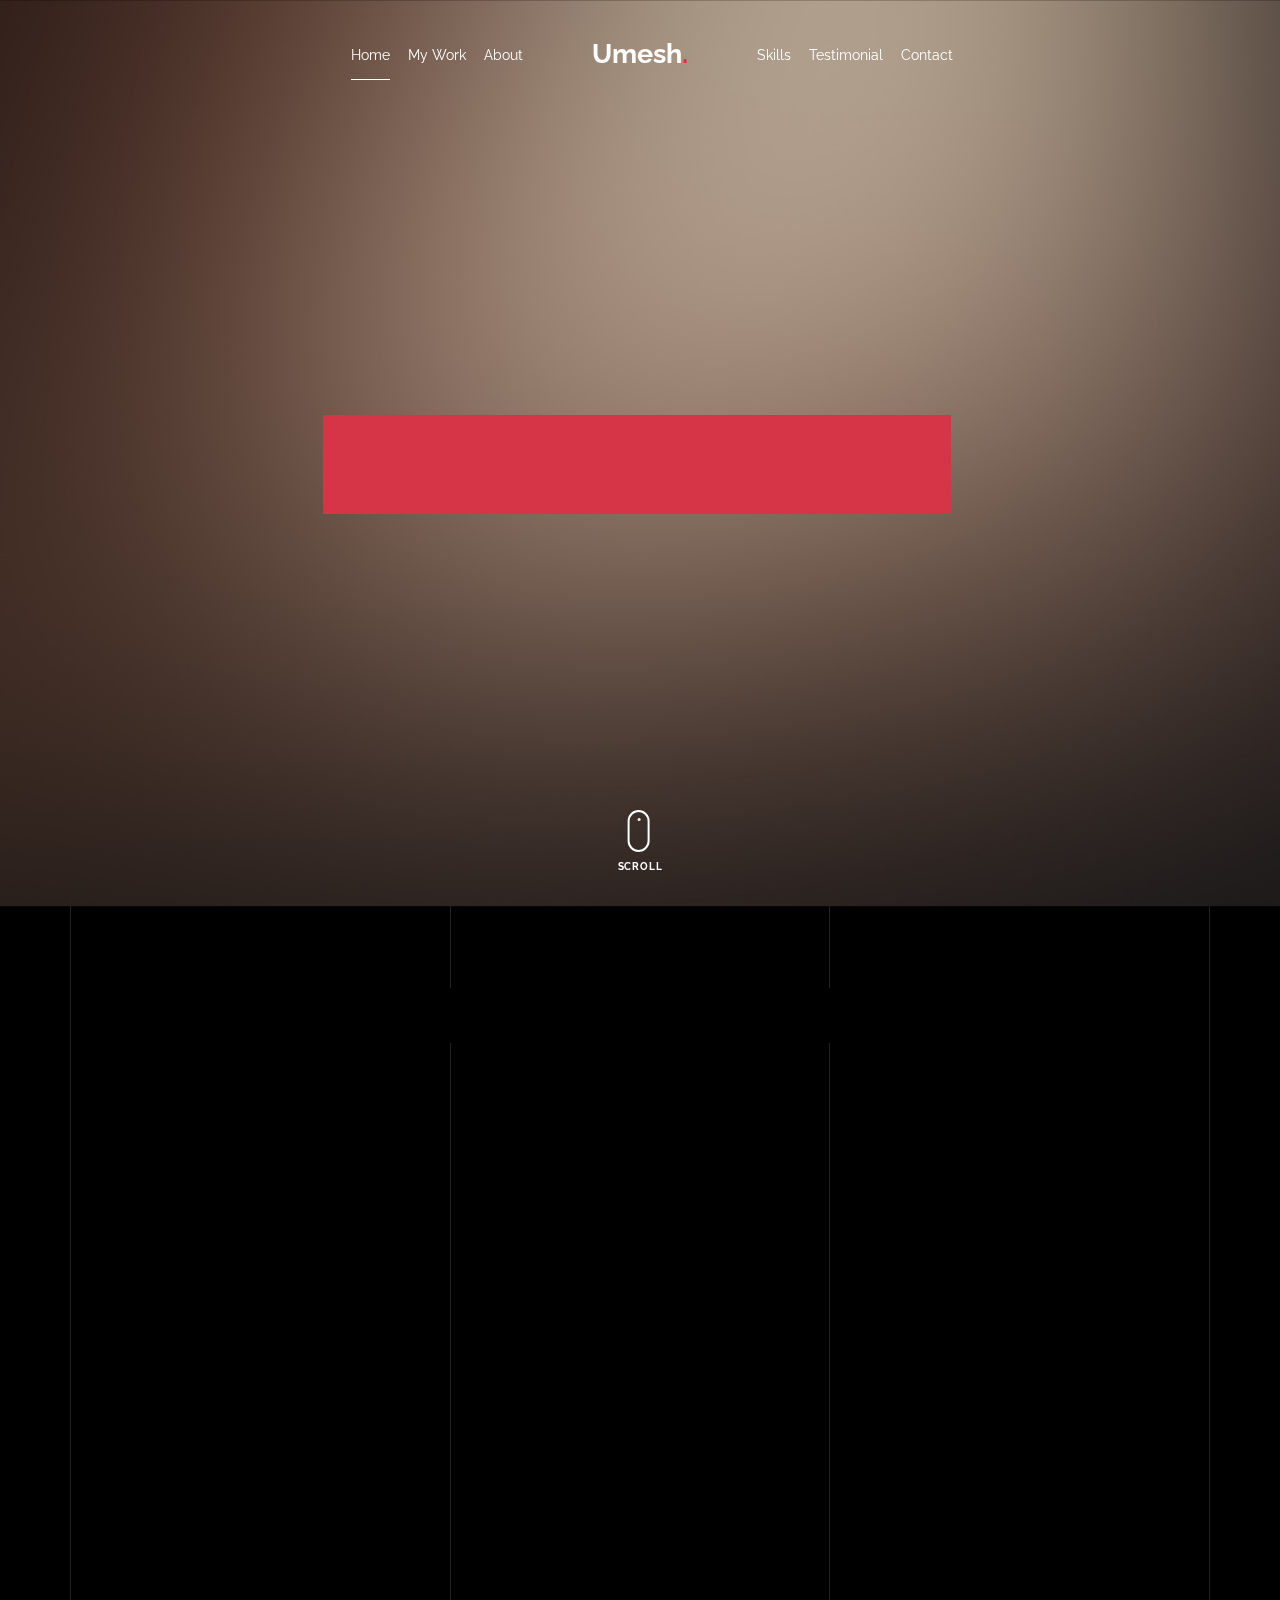
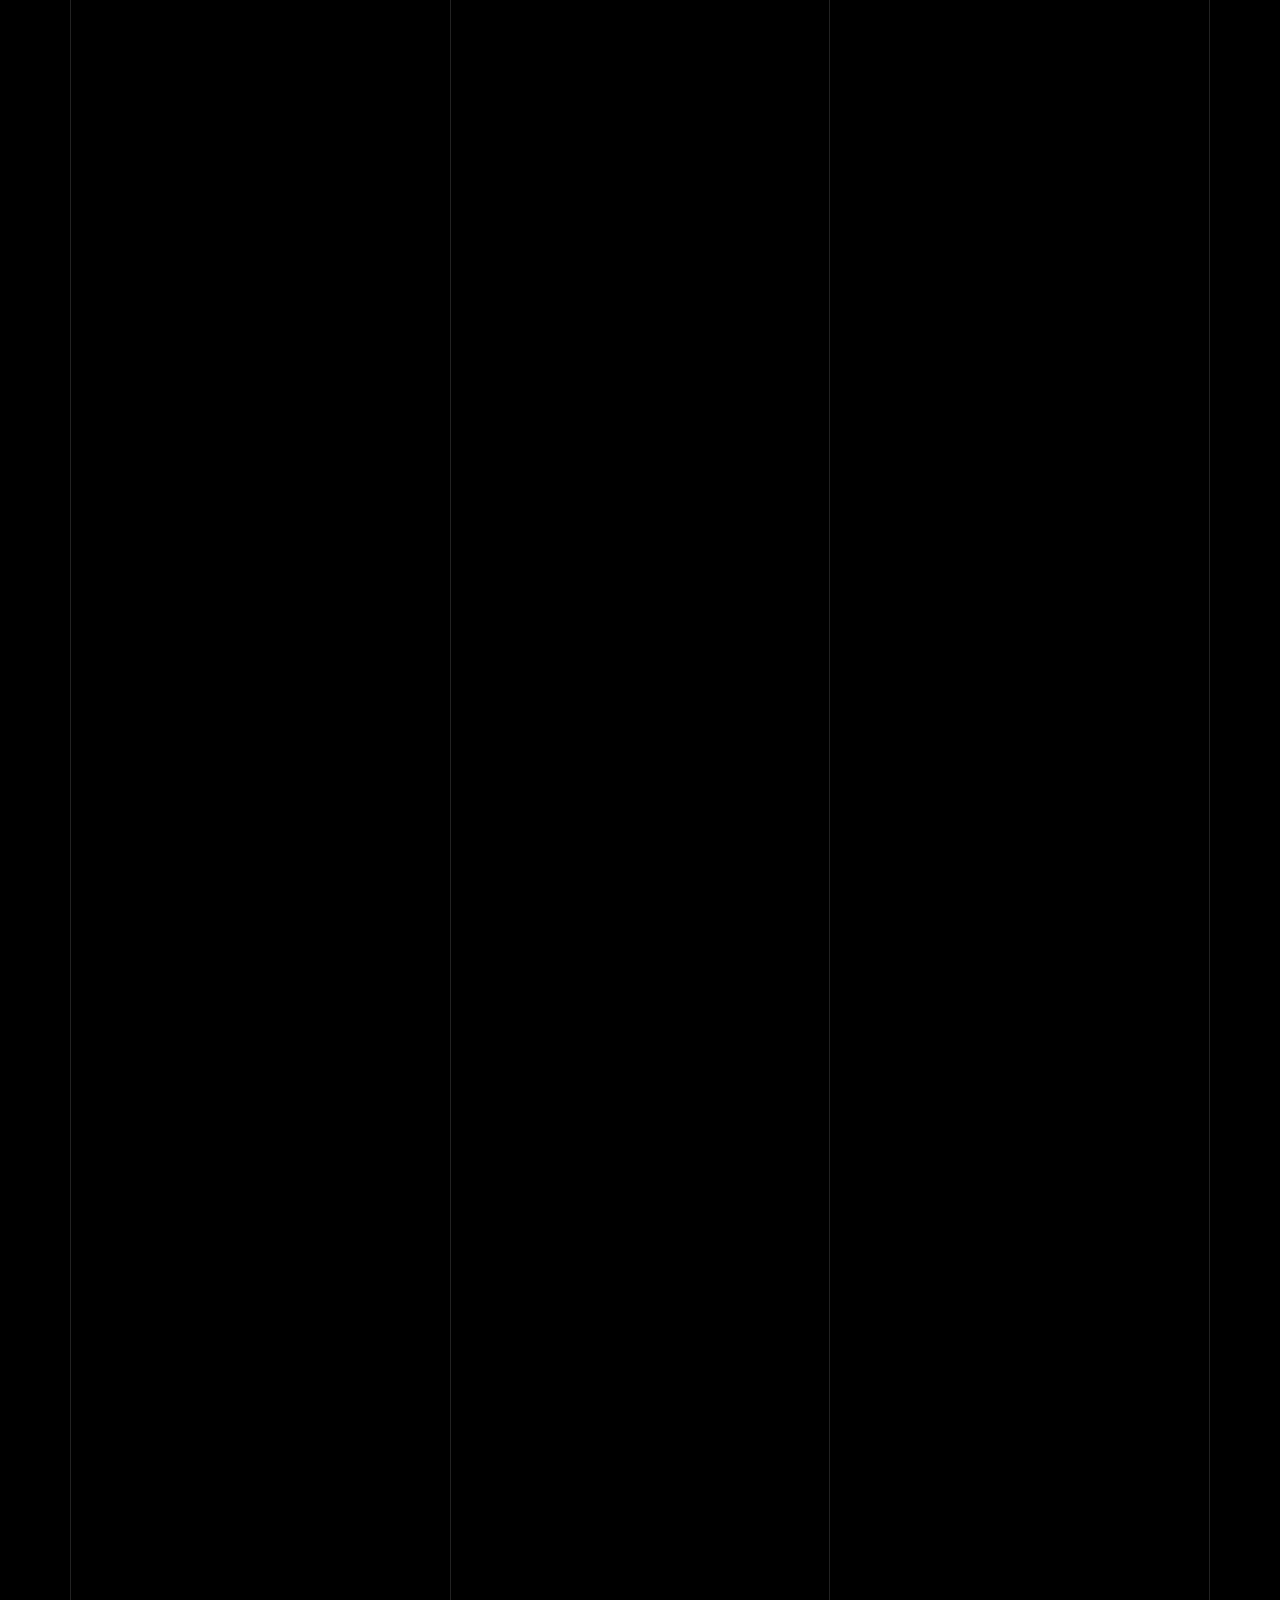
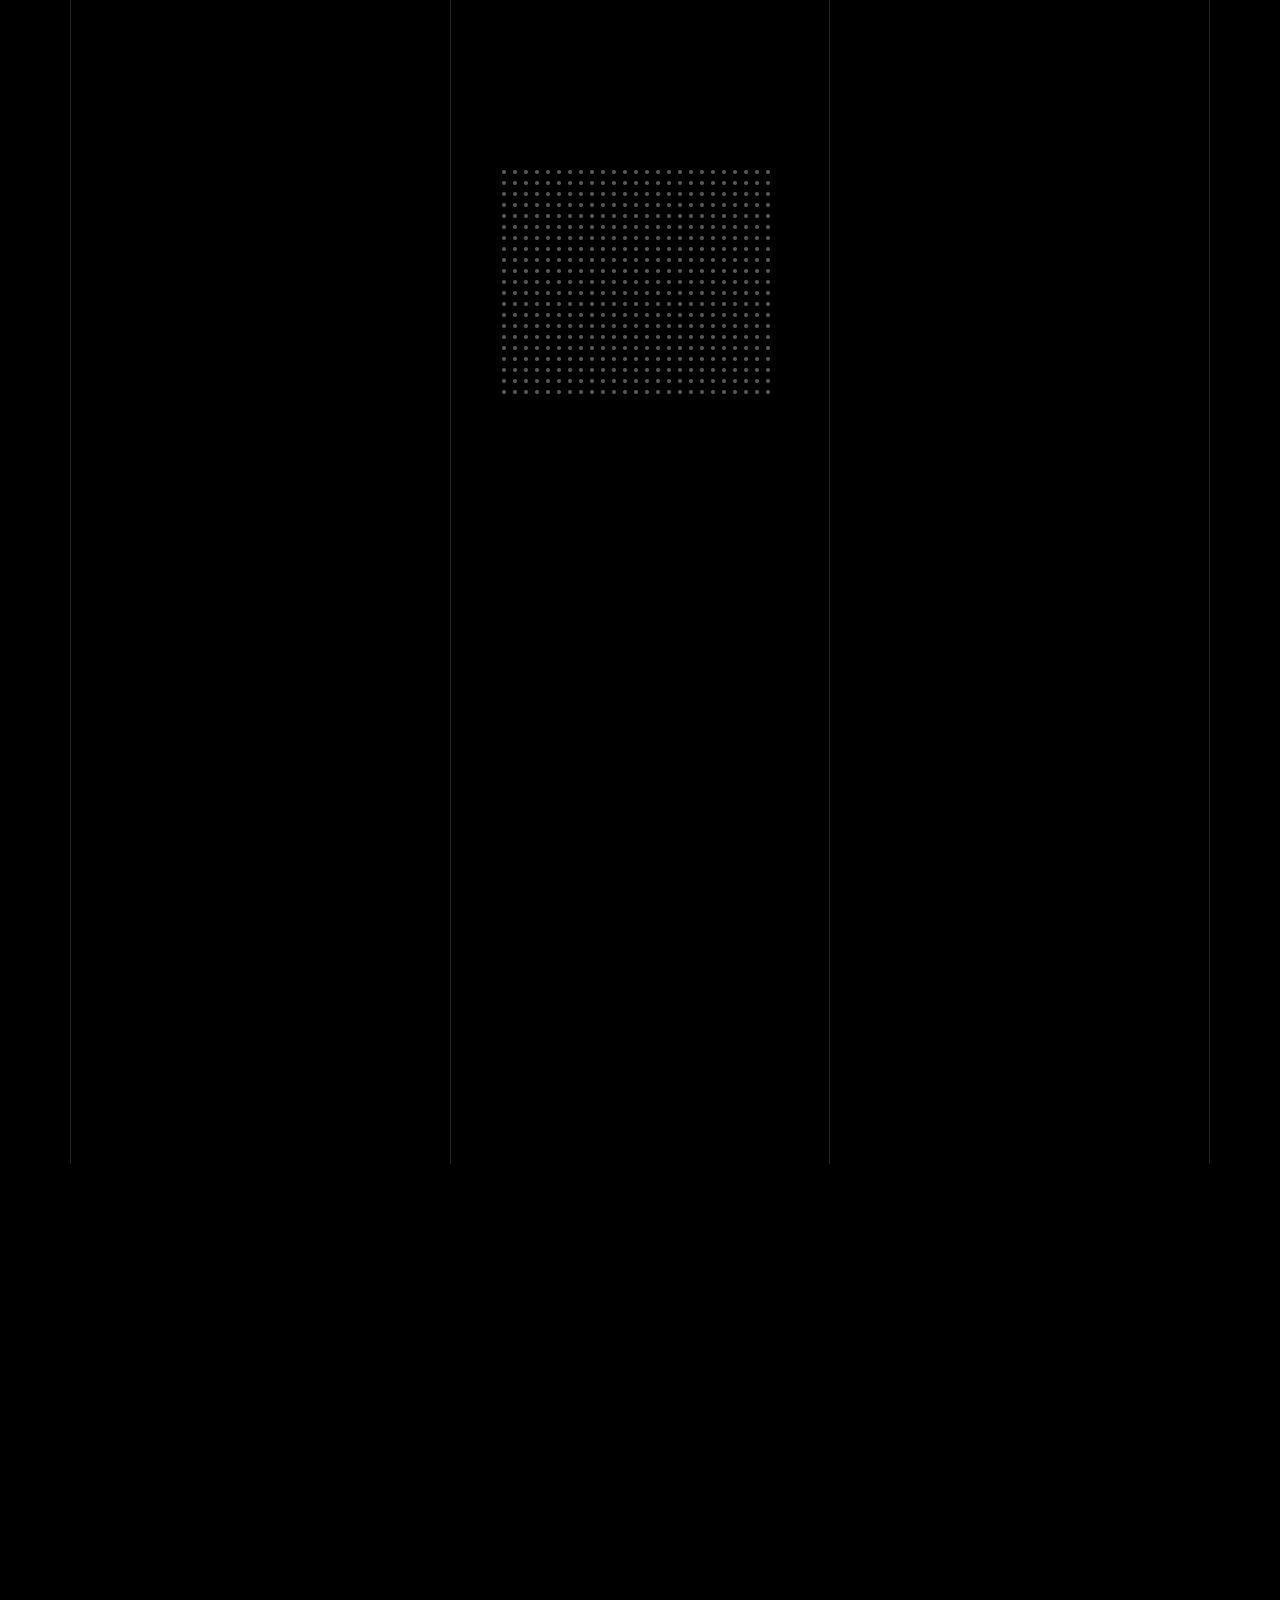
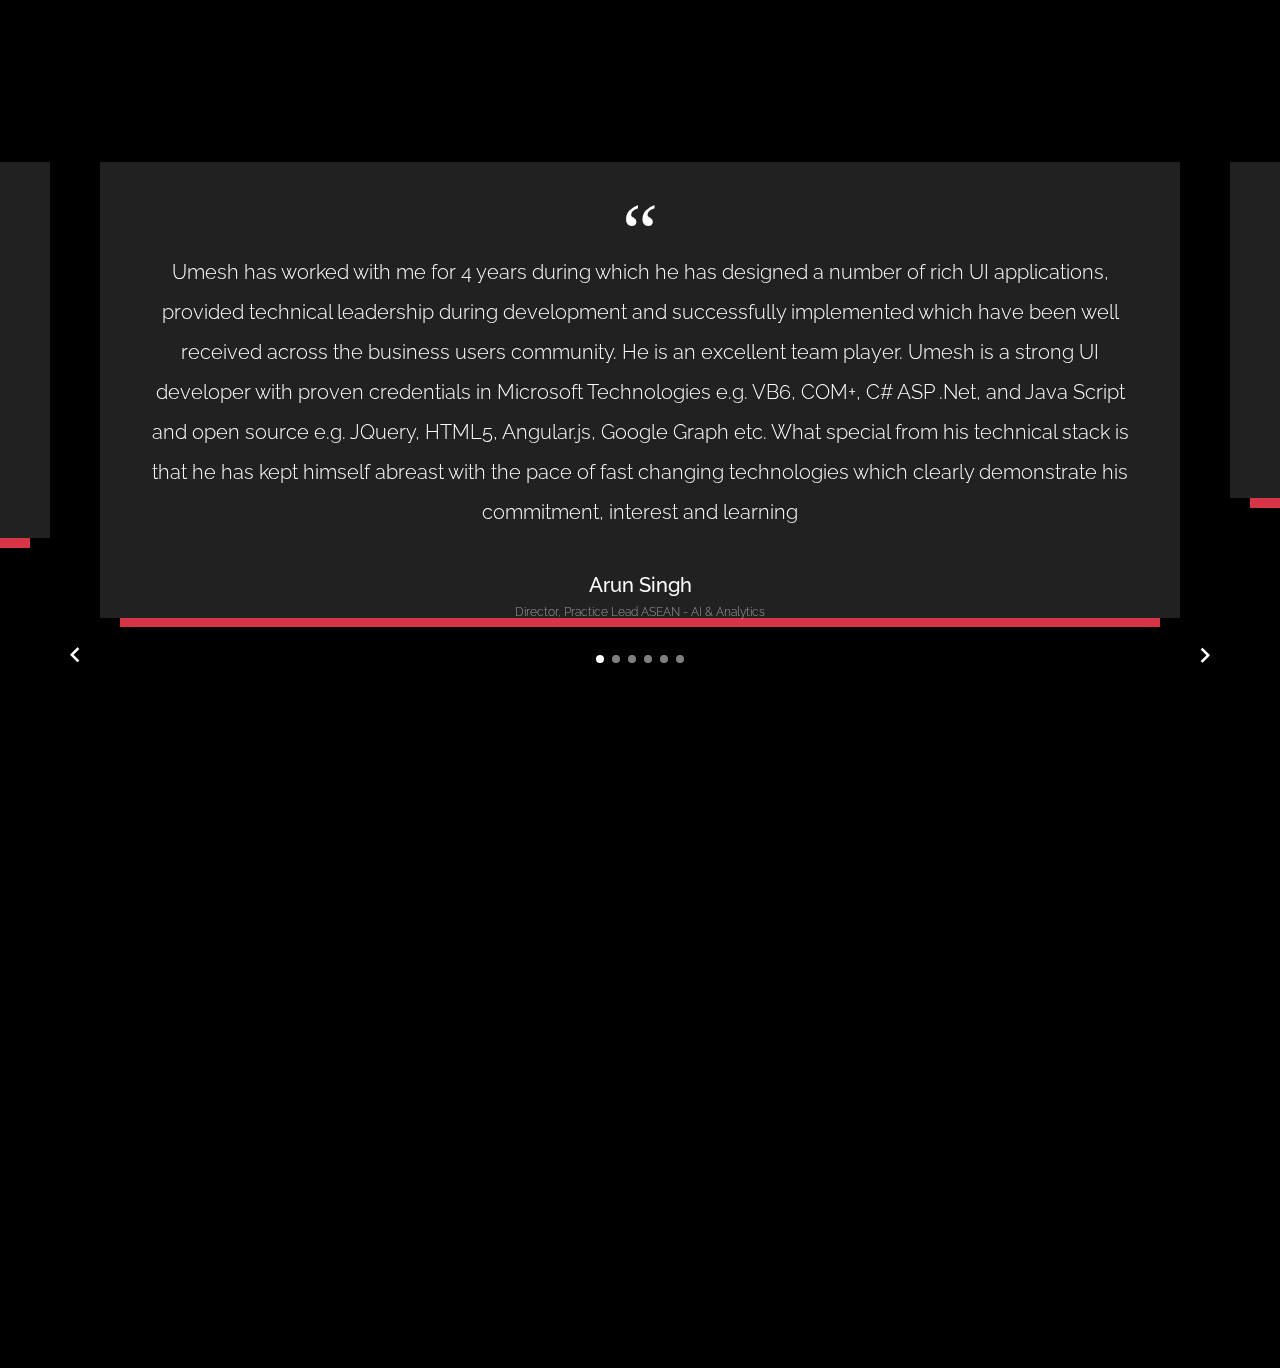
==== commit a4849499: "added dark theme profile page" ====
--- a/dark/index.html
+++ b/dark/index.html
@@ -298,6 +298,7 @@
                 <span class="counter-label">RxJs, NgRx, Redux</span>
               </div>
             </div>
+            
             <div class="col-6 col-sm-6 mb-5 mb-lg-0 col-md-6 col-lg-3" data-aos="fade-up" data-aos-delay="300">
               <div class="counter-v1 text-center">
                 <span class="number-wrap">
@@ -307,6 +308,8 @@
                 <span class="counter-label">SQL, MongoDB</span>
               </div>
             </div>
+
+
           </div>
 
           <div class="row pt-5">
@@ -347,6 +350,49 @@
               </div>
             </div>
           </div>
+
+          <div class="row pt-5">
+            <div class="col-6 col-sm-6 mb-5 mb-lg-0 col-md-6 col-lg-3" data-aos="fade-up" data-aos-delay="300">
+              <div class="counter-v1 text-center">
+                <span class="number-wrap">
+                  <span class="number number-counter" data-number="70">0</span>
+                  <span class="append-text">%</span>
+                </span>
+                <span class="counter-label">Generative AI</span>
+              </div>
+            </div>
+            <div class="col-6 col-sm-6 mb-5 mb-lg-0 col-md-6 col-lg-3" data-aos="fade-up" data-aos-delay="300">
+              <div class="counter-v1 text-center">
+                <span class="number-wrap">
+                  <span class="number number-counter" data-number="70">0</span>
+                  <span class="append-text">%</span>
+                </span>
+                <span class="counter-label">Algorithms & Math (Problem Solving Skills)</span>
+              </div>
+            </div>
+            <div class="col-6 col-sm-6 mb-5 mb-lg-0 col-md-6 col-lg-3" data-aos="fade-up" data-aos-delay="300">
+              <div class="counter-v1 text-center">
+                <span class="number-wrap">
+                  <span class="number number-counter" data-number="70">0</span>
+                  <span class="append-text">%</span>
+                </span>
+                <span class="counter-label">Reusable Frameworks</span>
+              </div>
+            </div>
+            <div class="col-6 col-sm-6 mb-5 mb-lg-0 col-md-6 col-lg-3" data-aos="fade-up" data-aos-delay="300">
+              <div class="counter-v1 text-center">
+                <span class="number-wrap">
+                  <span class="number number-counter" data-number="70">0</span>
+                  <span class="append-text">%</span>
+                </span>
+                <span class="counter-label">Team Player & Mentor</span>
+              </div>
+            </div>
+          </div>
+  
+        </div>
+
+
 
         </div>
       </div>
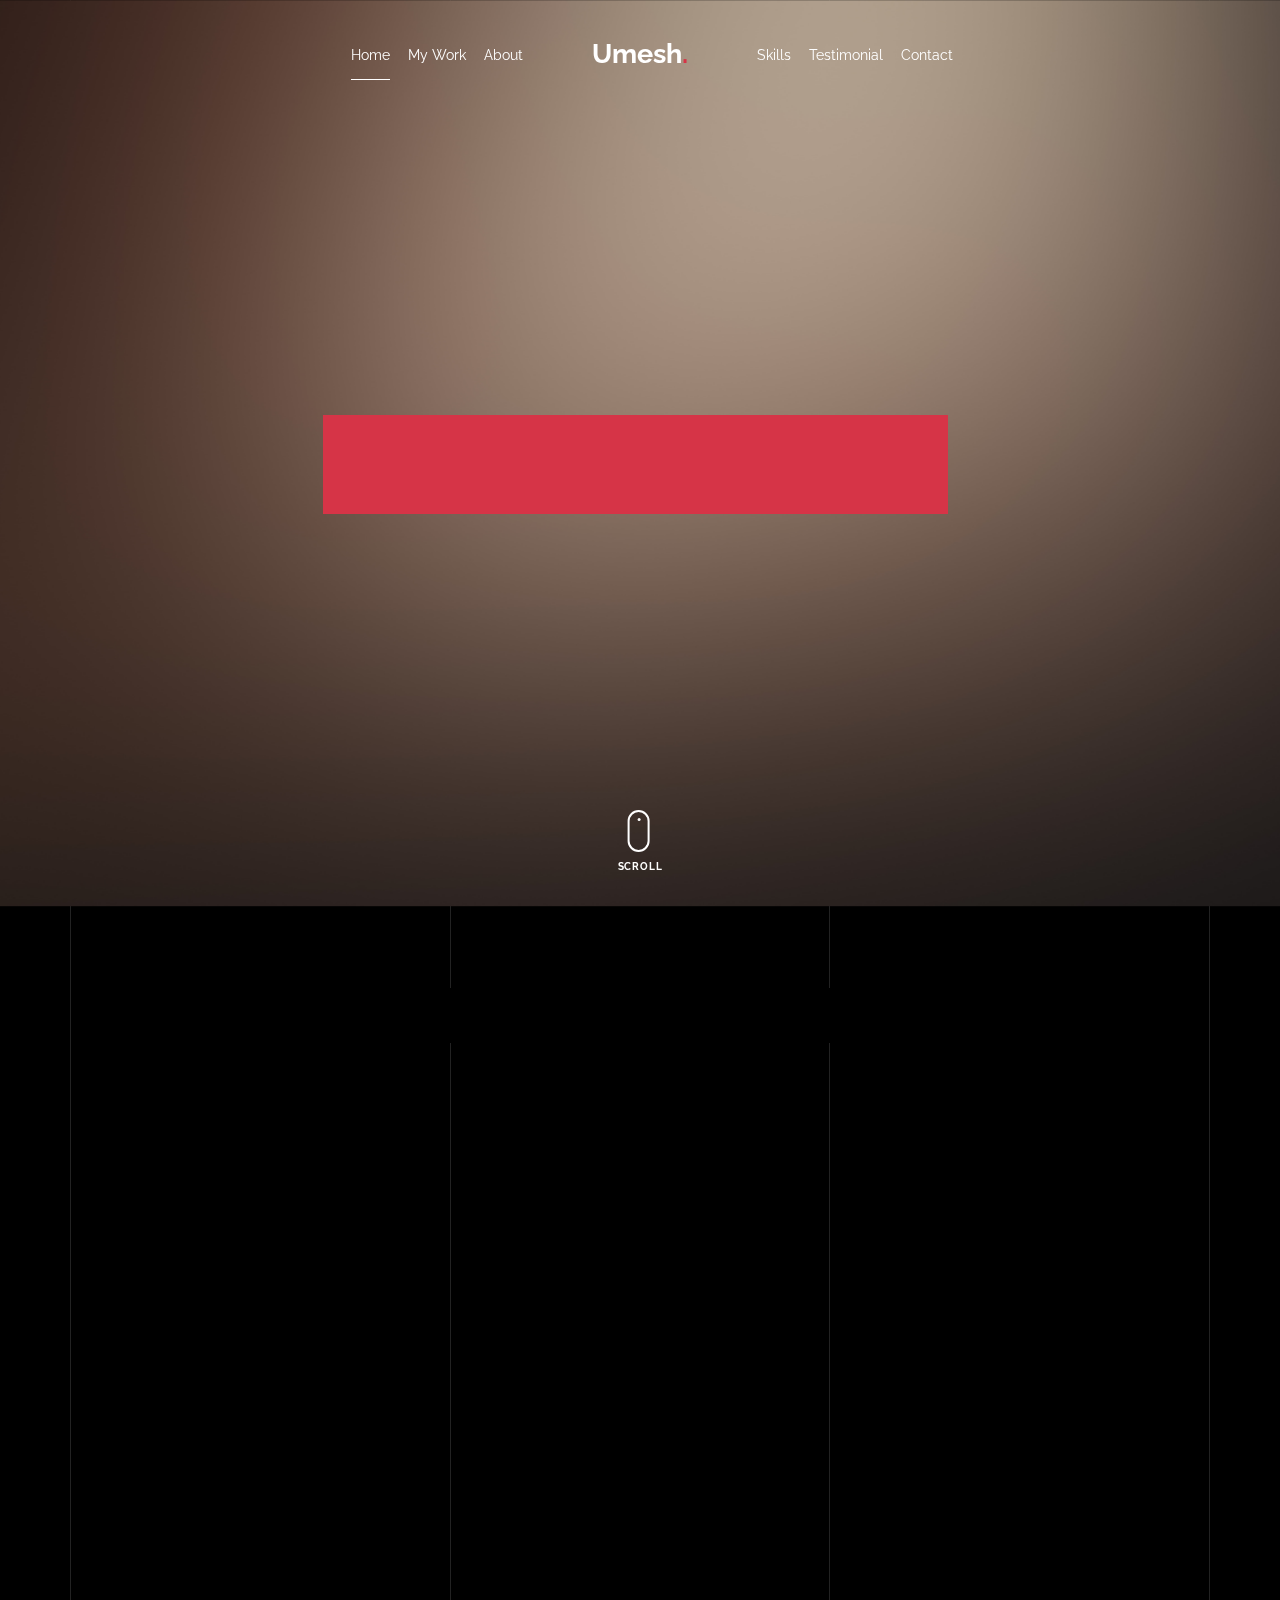
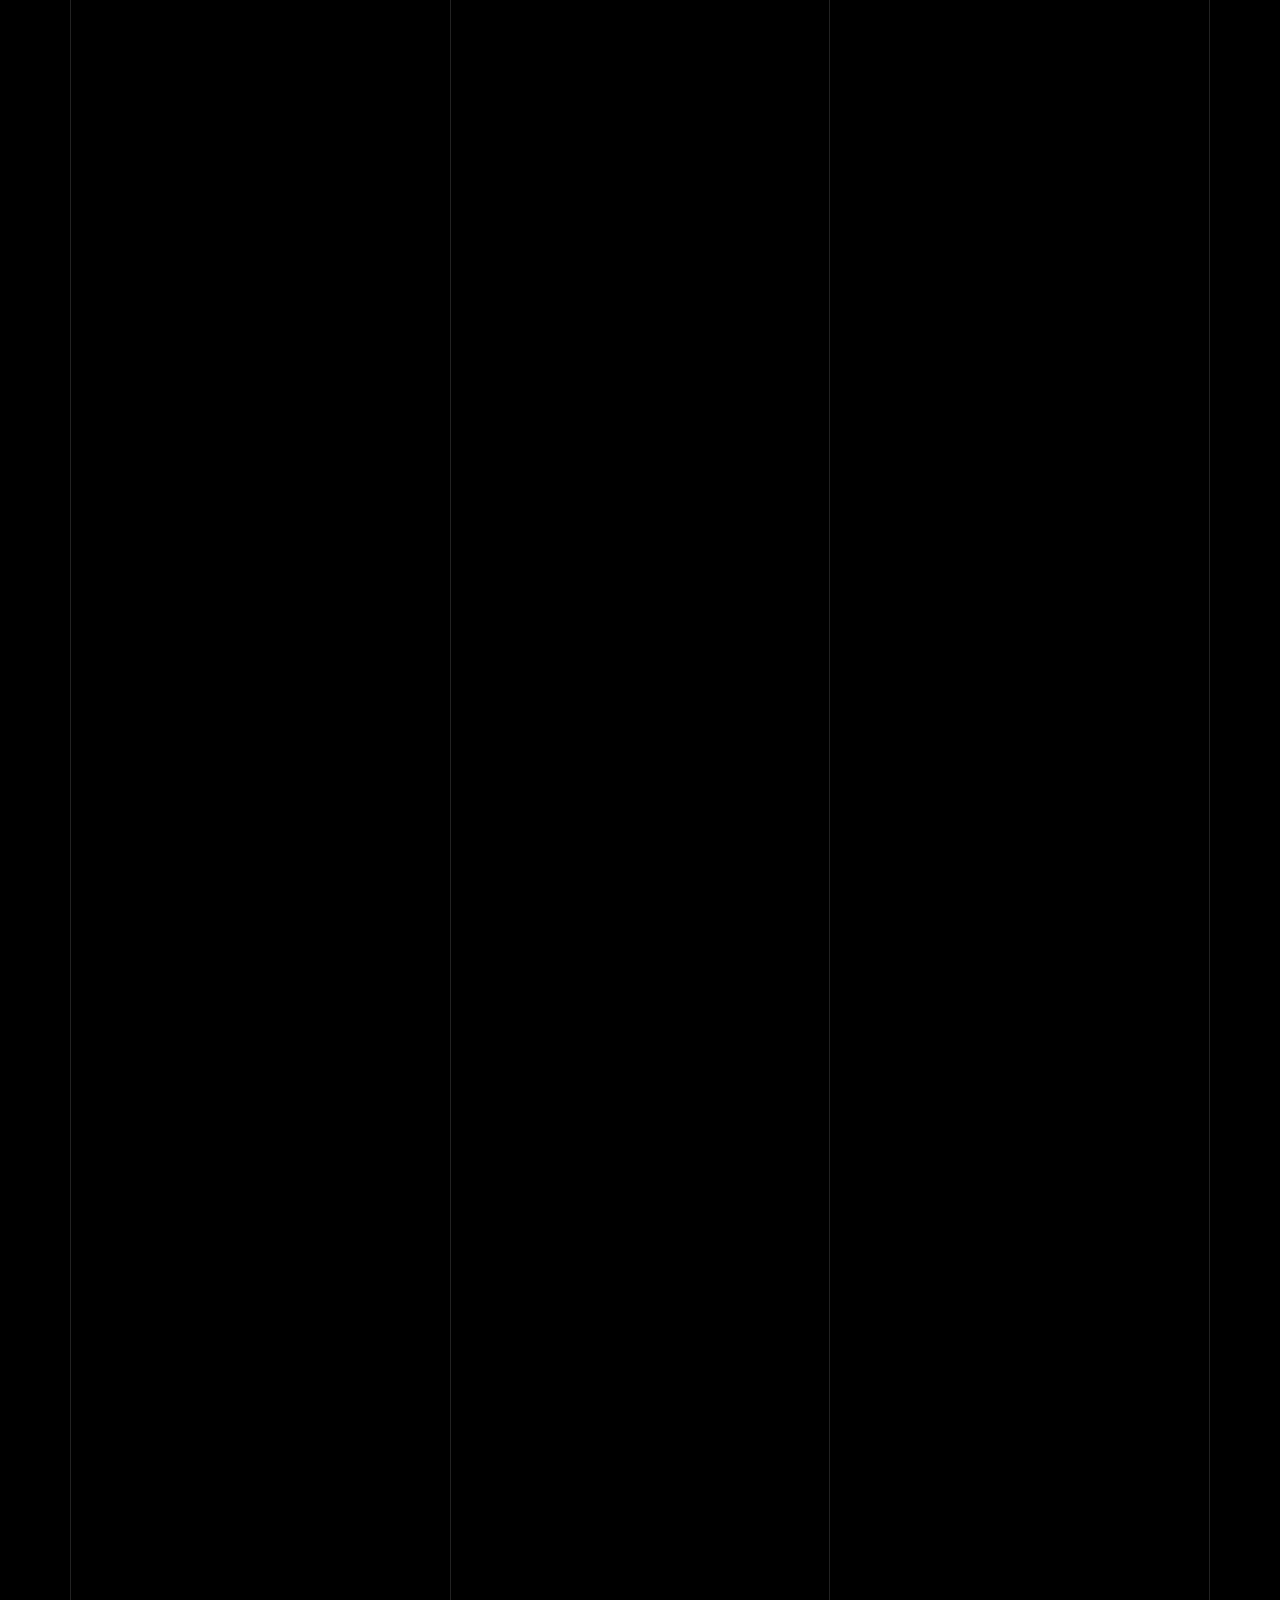
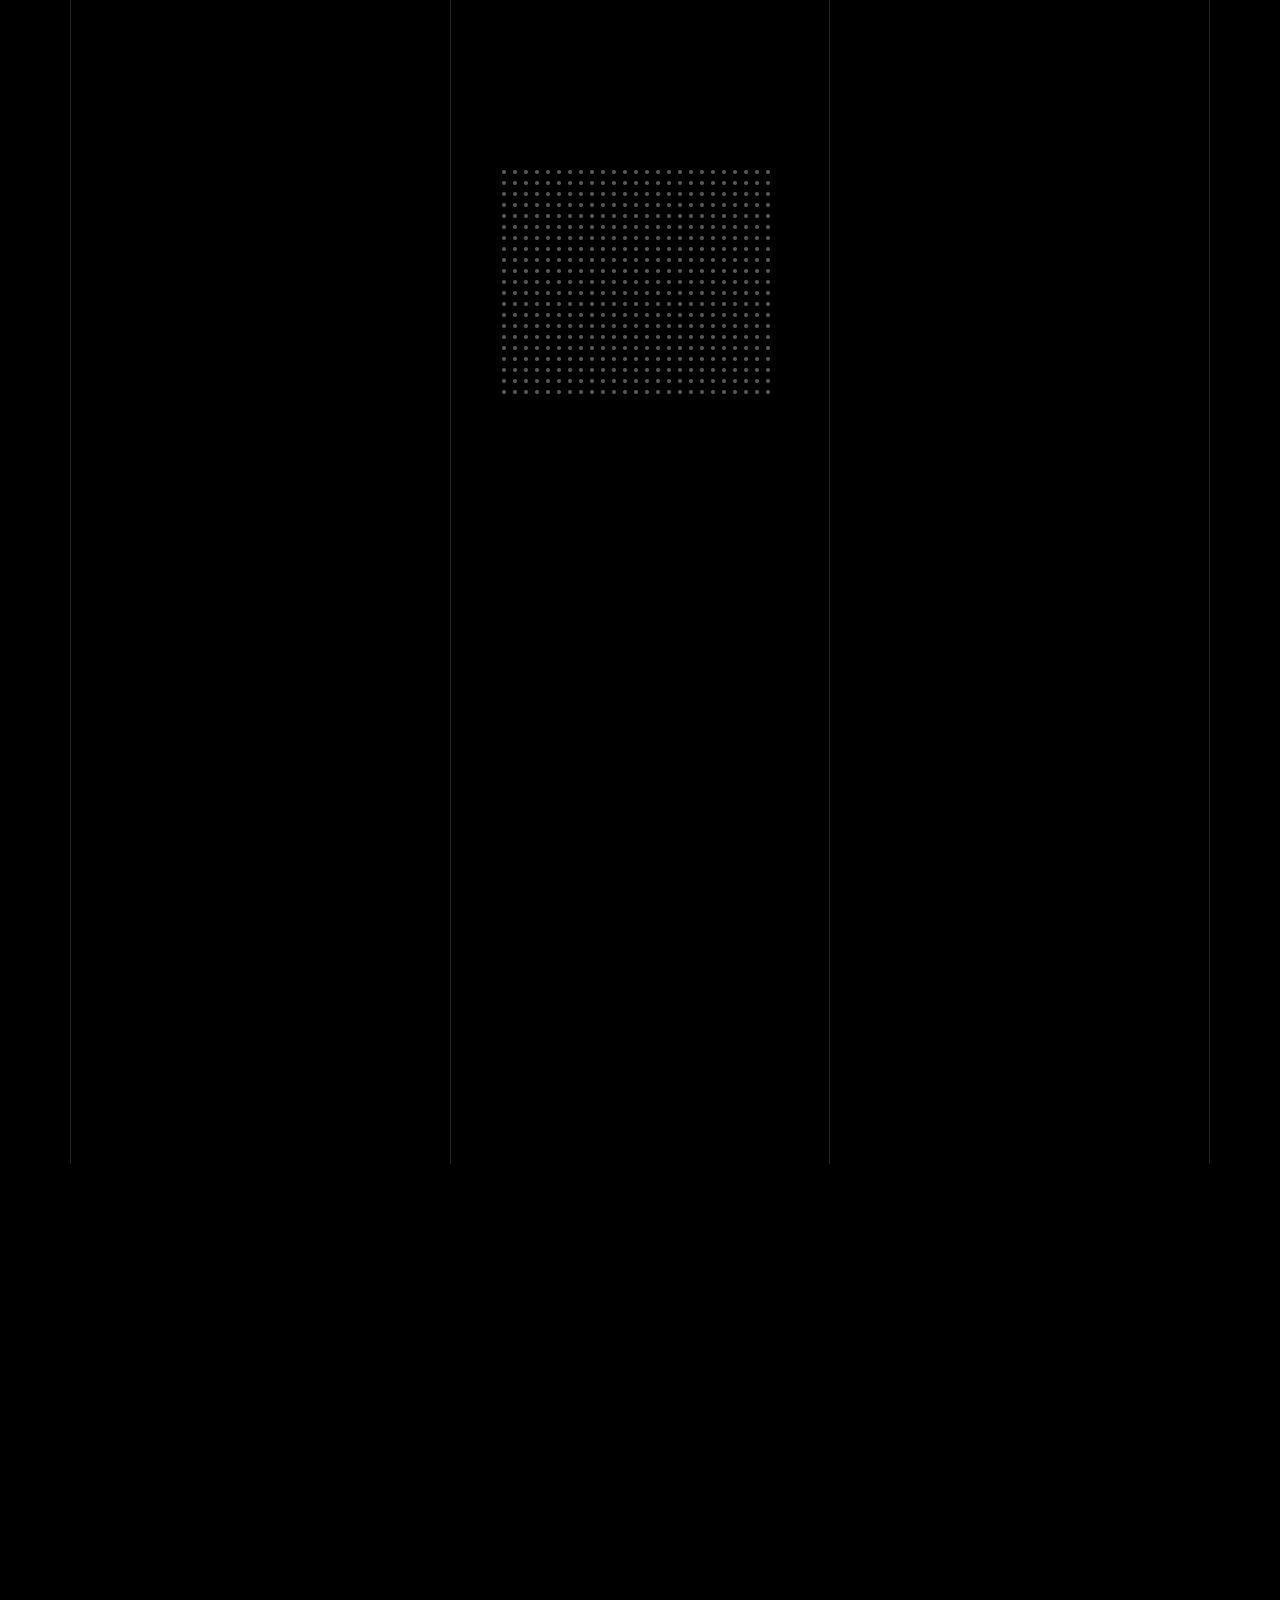
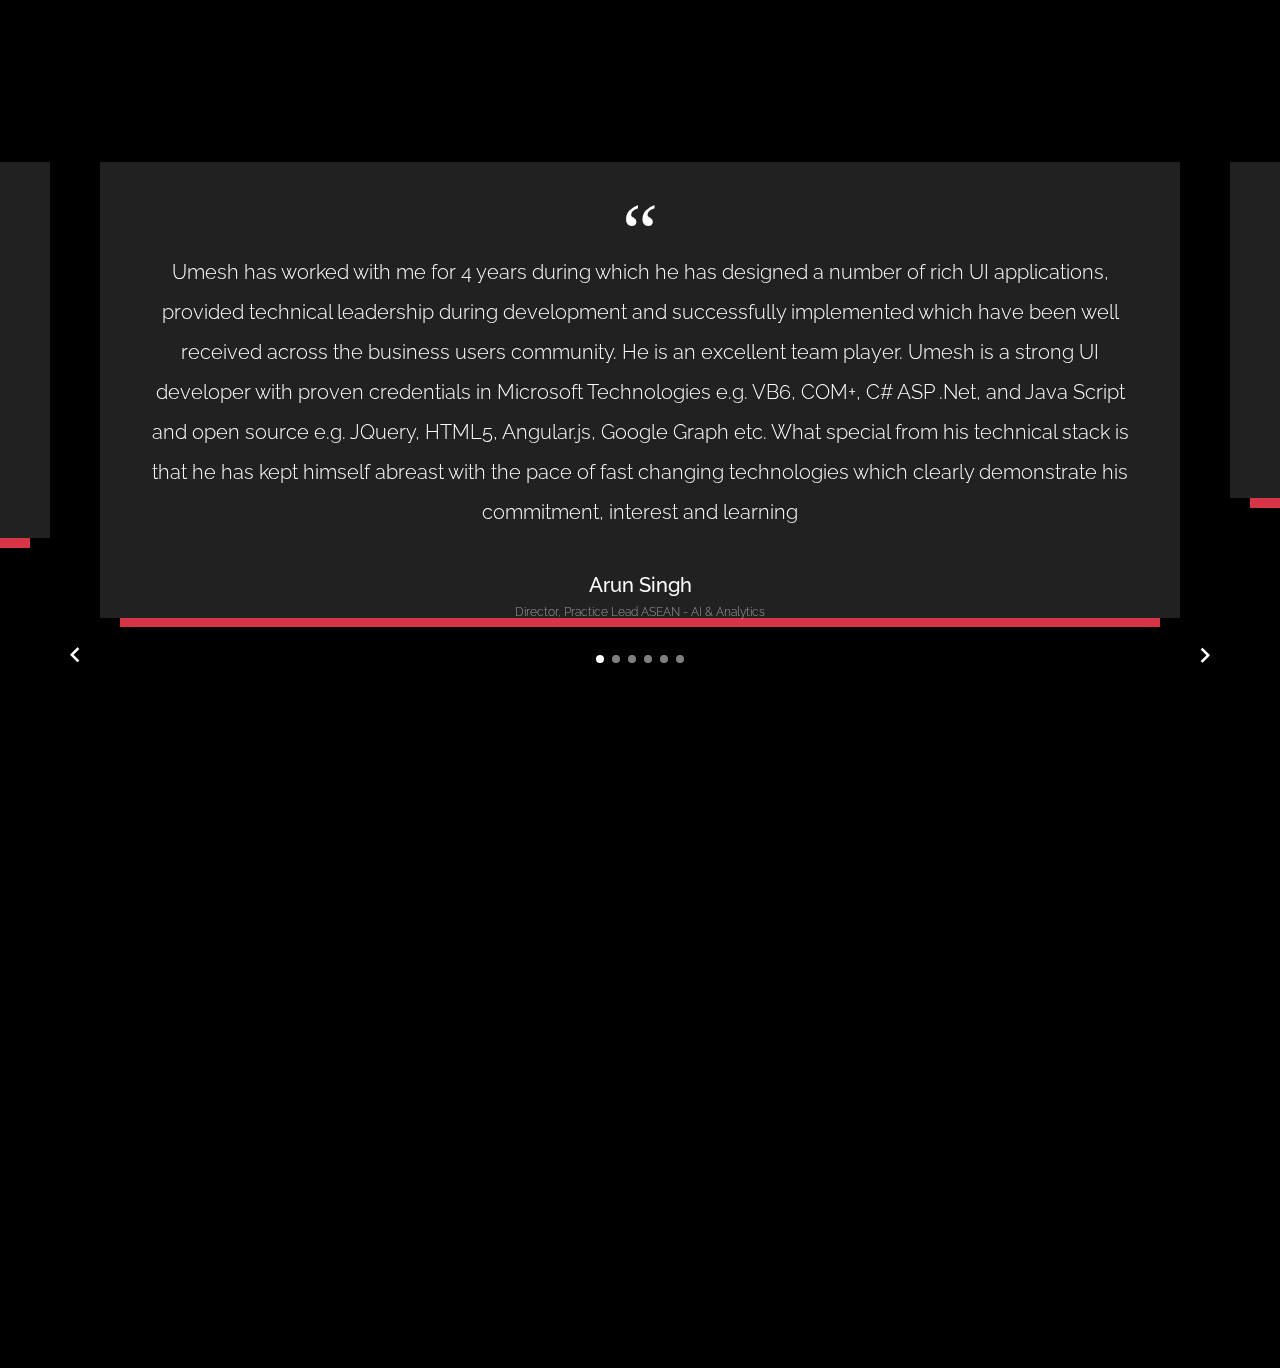
==== commit da6ccf5c: "added dark theme profile page" ====
--- a/dark/index.html
+++ b/dark/index.html
@@ -254,7 +254,7 @@
               <h3 class="mb-4 heading-h3"><span class="gsap-reveal">Passionate Front-end Expert</span></h3>
               <p class="lead gsap-reveal">Experienced Front-End Developer with 18+ years of expertise (12 years as Fullstack) in creating innovative web applications and digital solutions.</p>
               <p class="mb-4 gsap-reveal">Proven track record of delivering high-quality software products for diverse industries.</p>
-              <p class="gsap-reveal"><a target="_blank" href="download/resume.pdf" onclick="downloadFile('download/resume.pdf')" download="umeshmanglani-resume.pdf" class="btn btn-outline-pill btn-custom-light">Download my CV</a></p>
+              <p class="gsap-reveal"><a target="_blank" href="#" onclick="downloadFile('download/resume.pdf')" download="umeshmanglani-resume.pdf" class="btn btn-outline-pill btn-custom-light">Download my CV</a></p>
             </div>
           </div>
         </div>
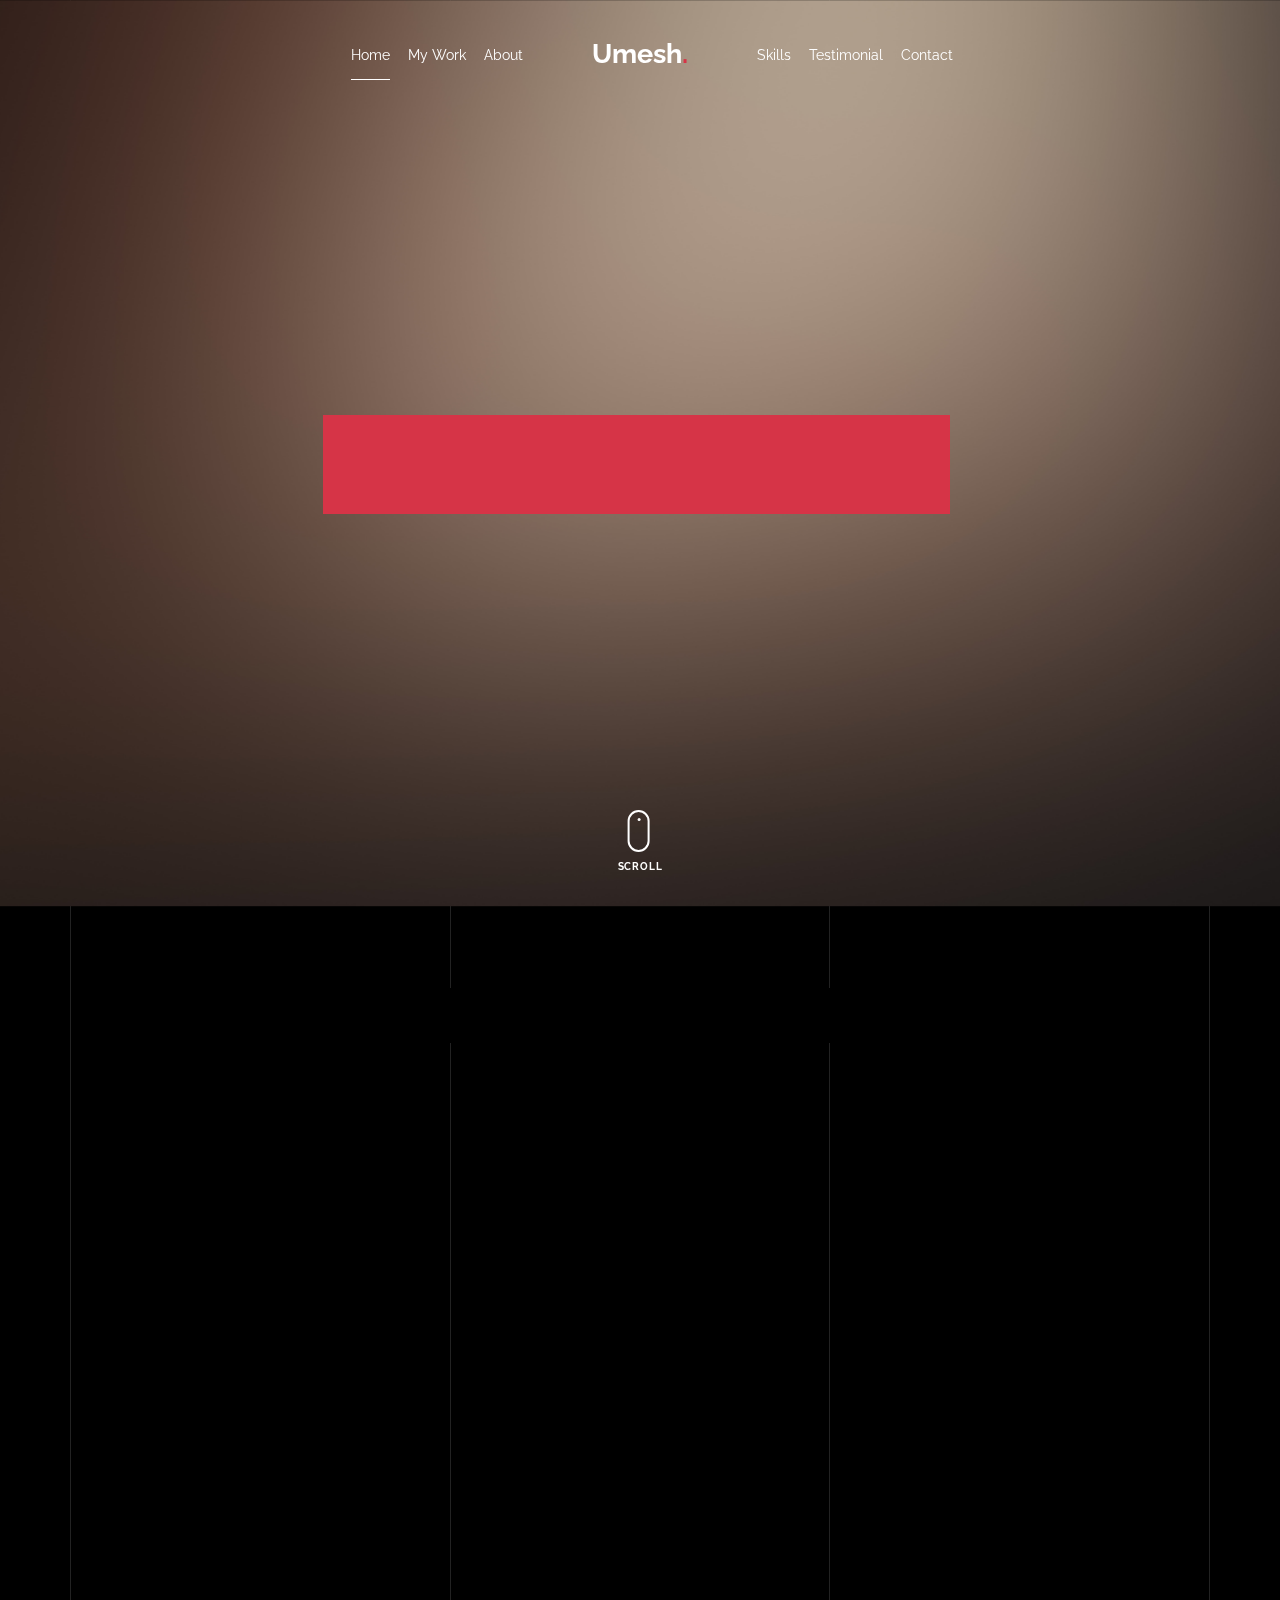
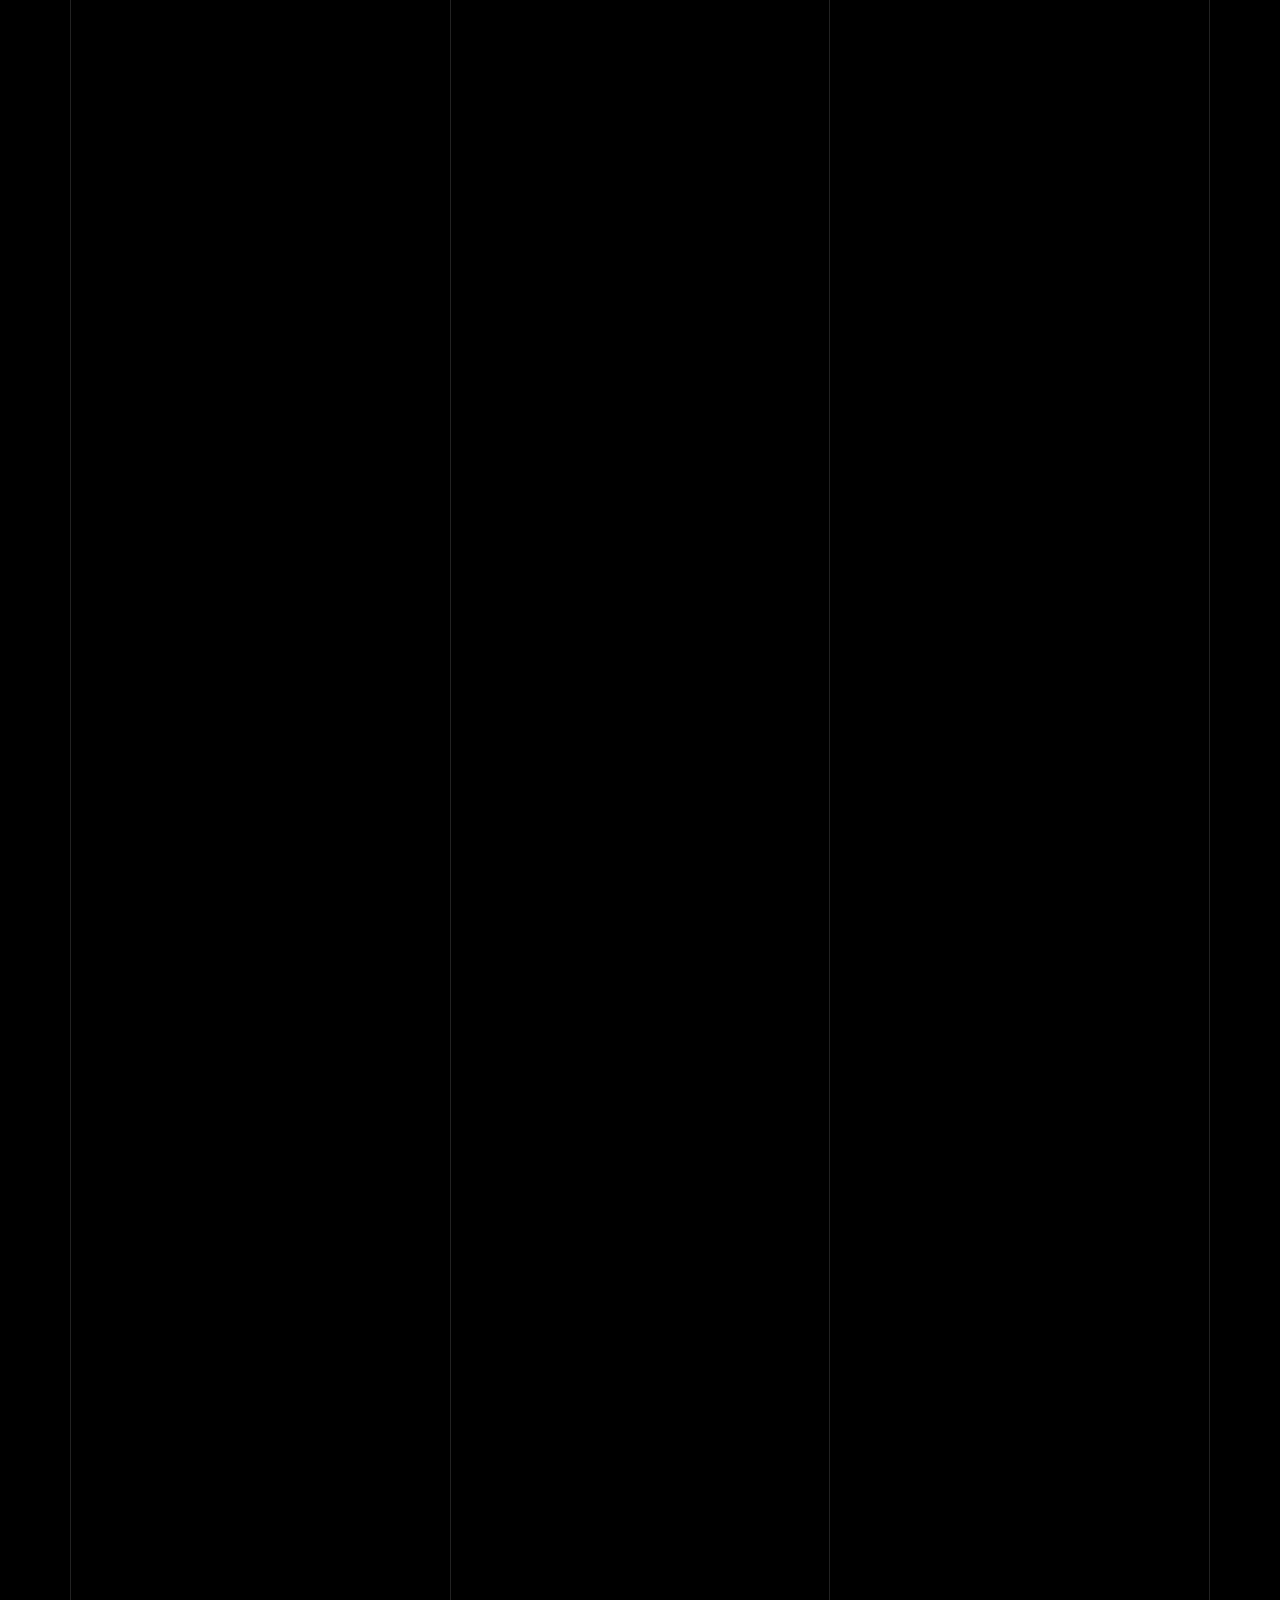
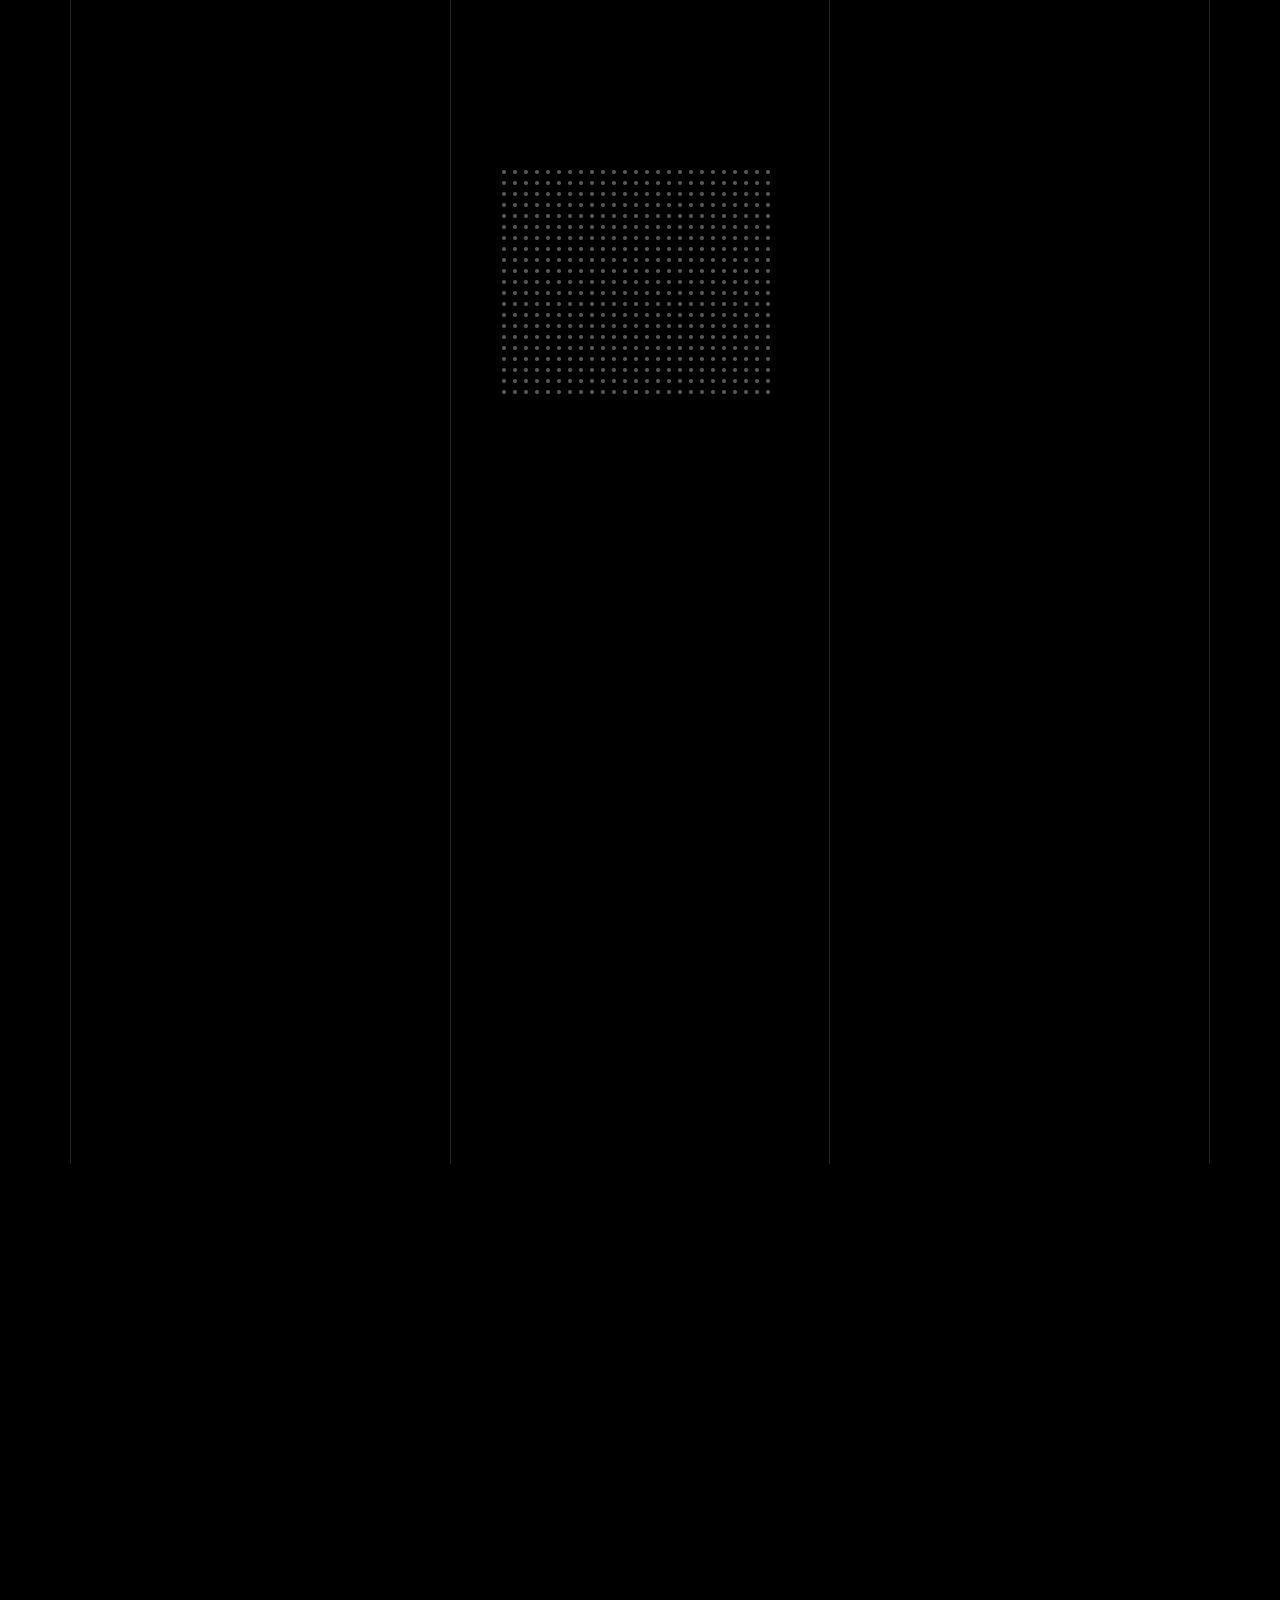
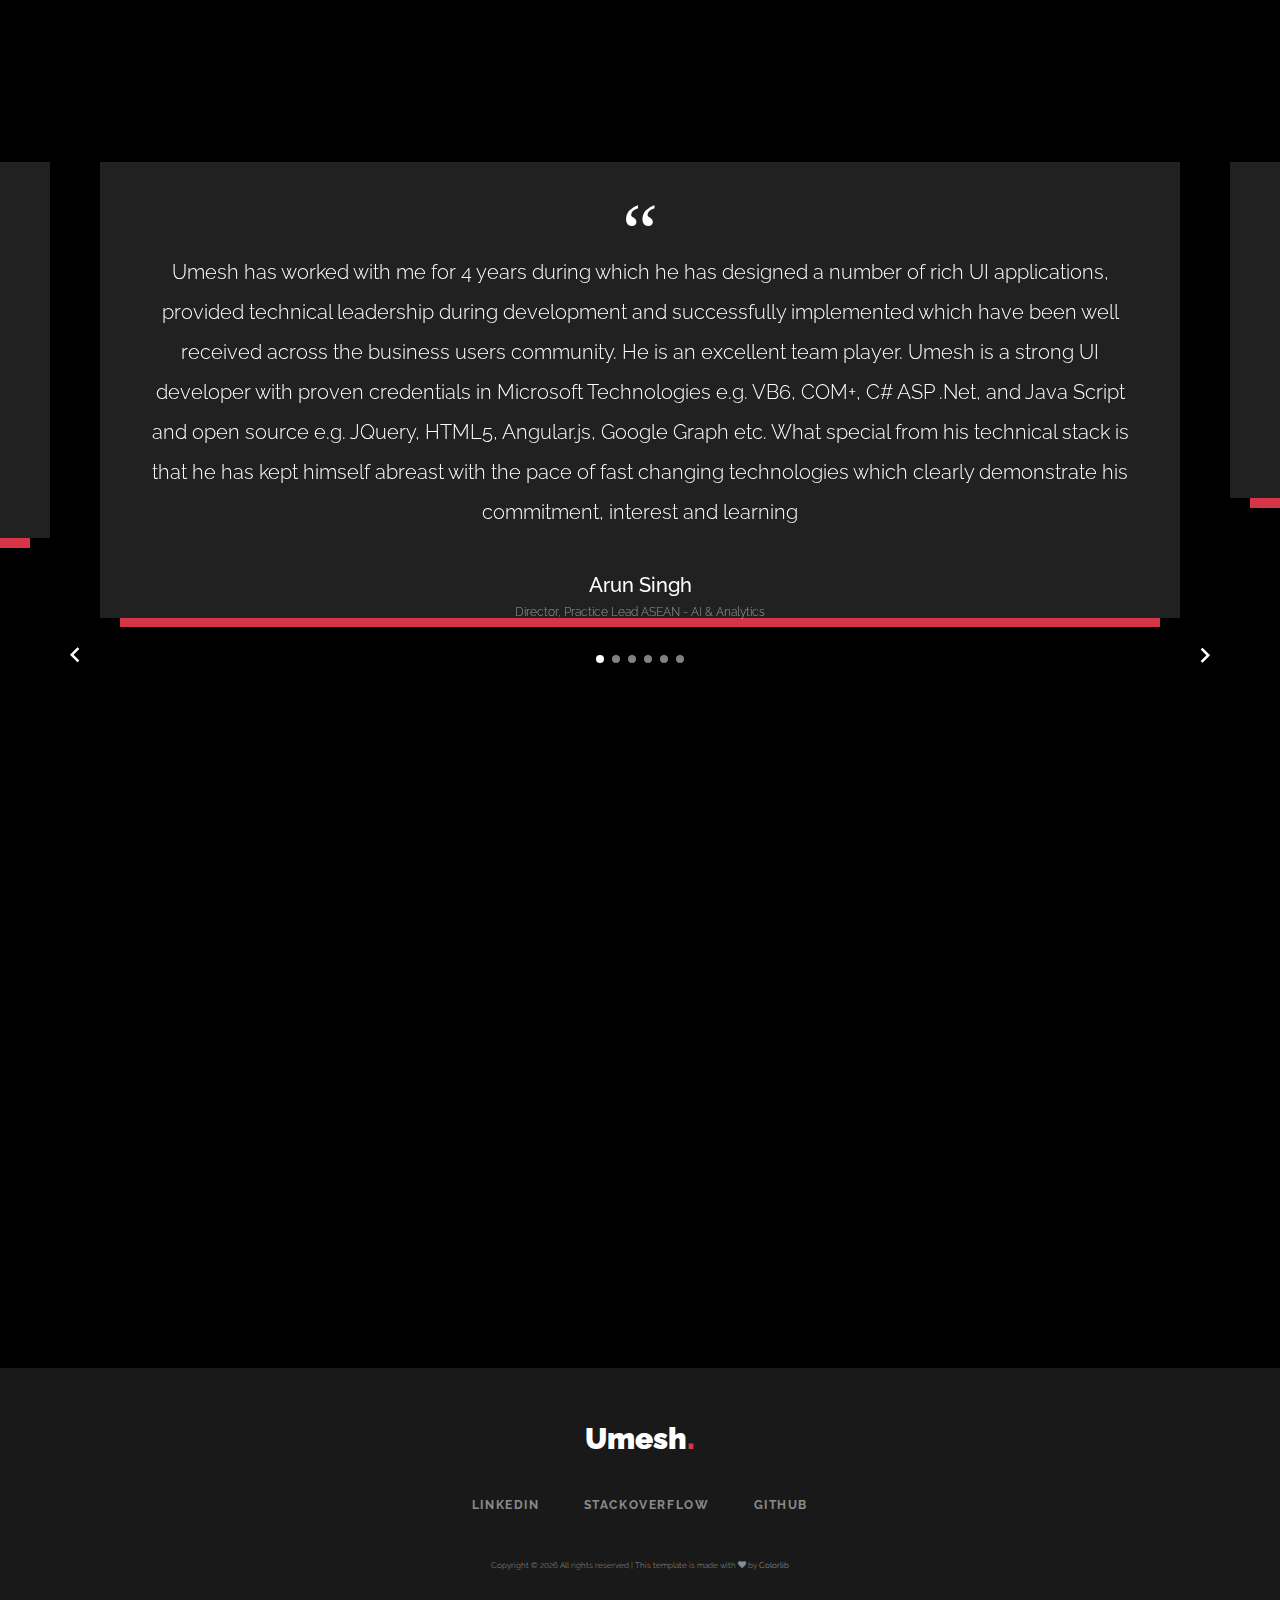
==== commit 6619353d: "added dark theme profile page" ====
--- a/dark/index.html
+++ b/dark/index.html
@@ -607,7 +607,6 @@
           </div>
         </div>
       </footer>
-
       
     </div>
 
--- a/dark/css/style.css
+++ b/dark/css/style.css
@@ -71,7 +71,7 @@
 }
 
 .unslate_co--footer {
-  position: fixed !important;
+  /* position: fixed !important; */
   width: 100%;
   background-color: #191919;
   color: #fff;
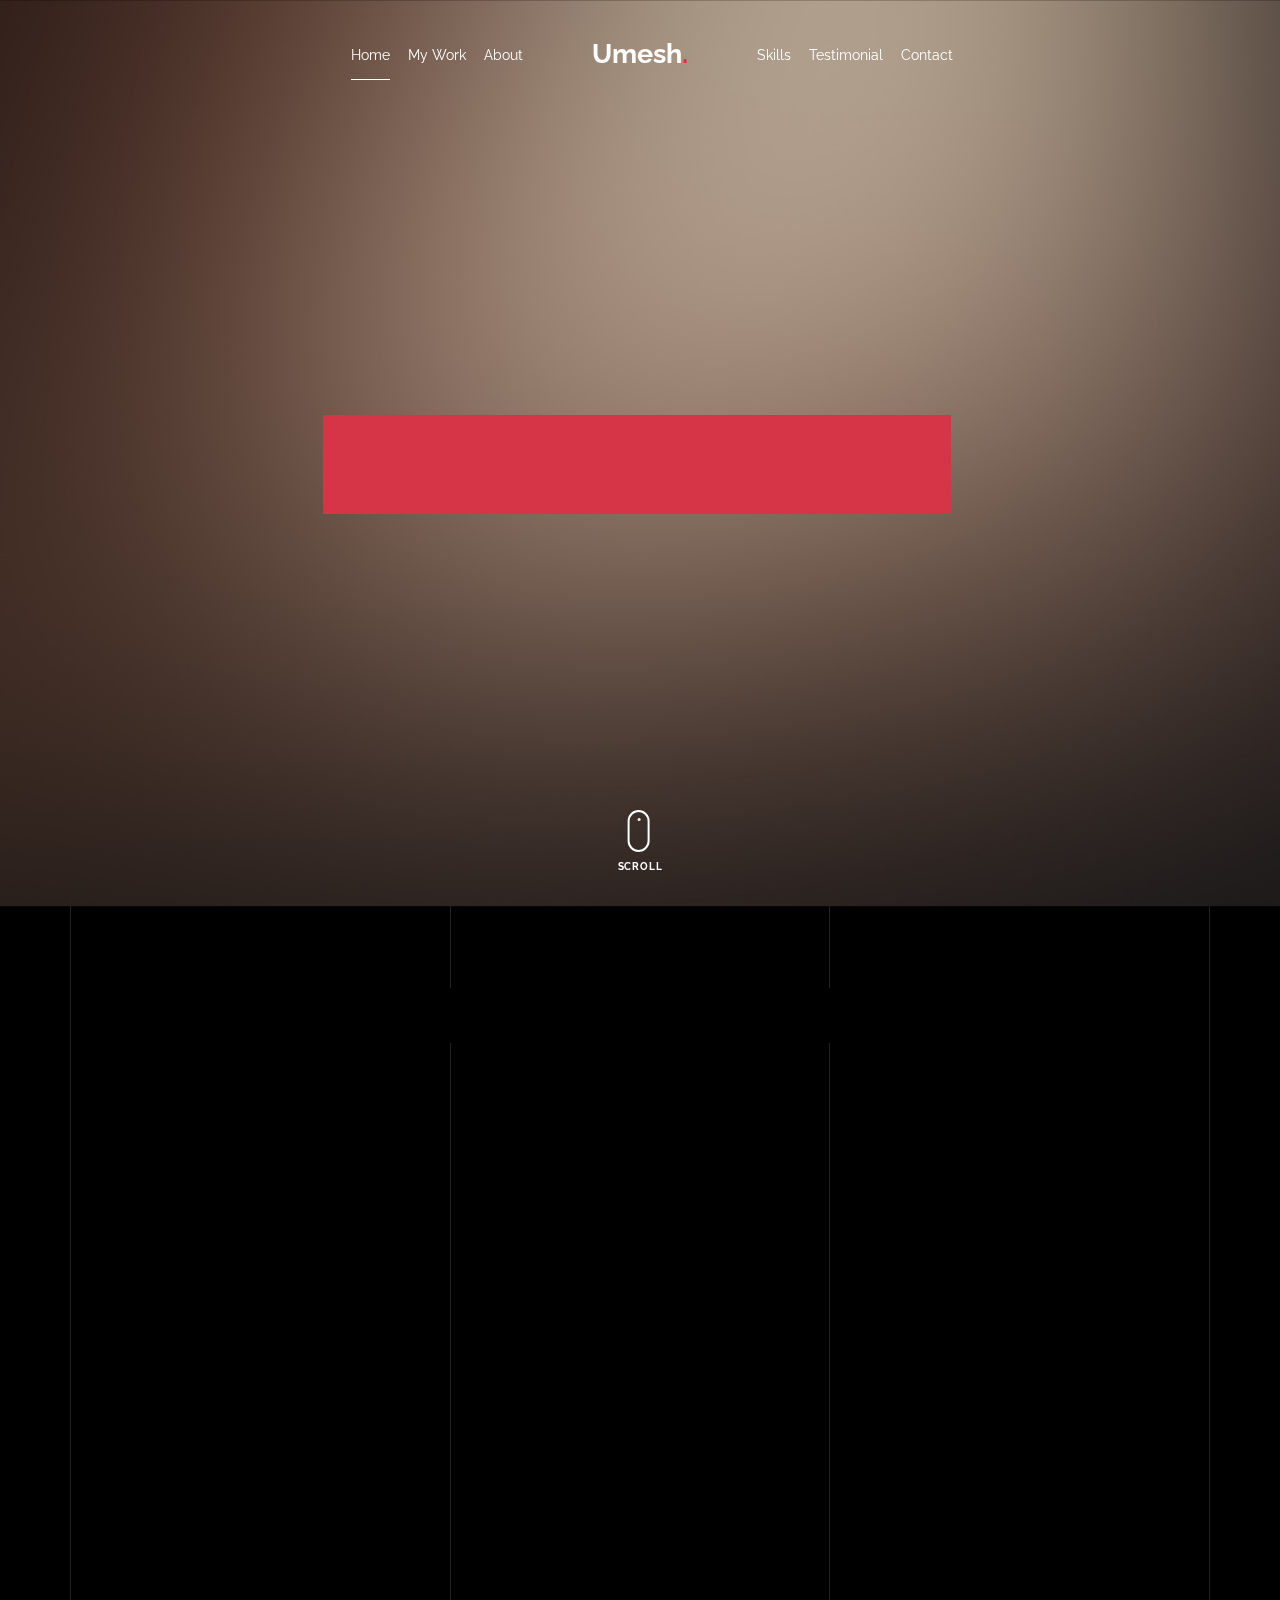
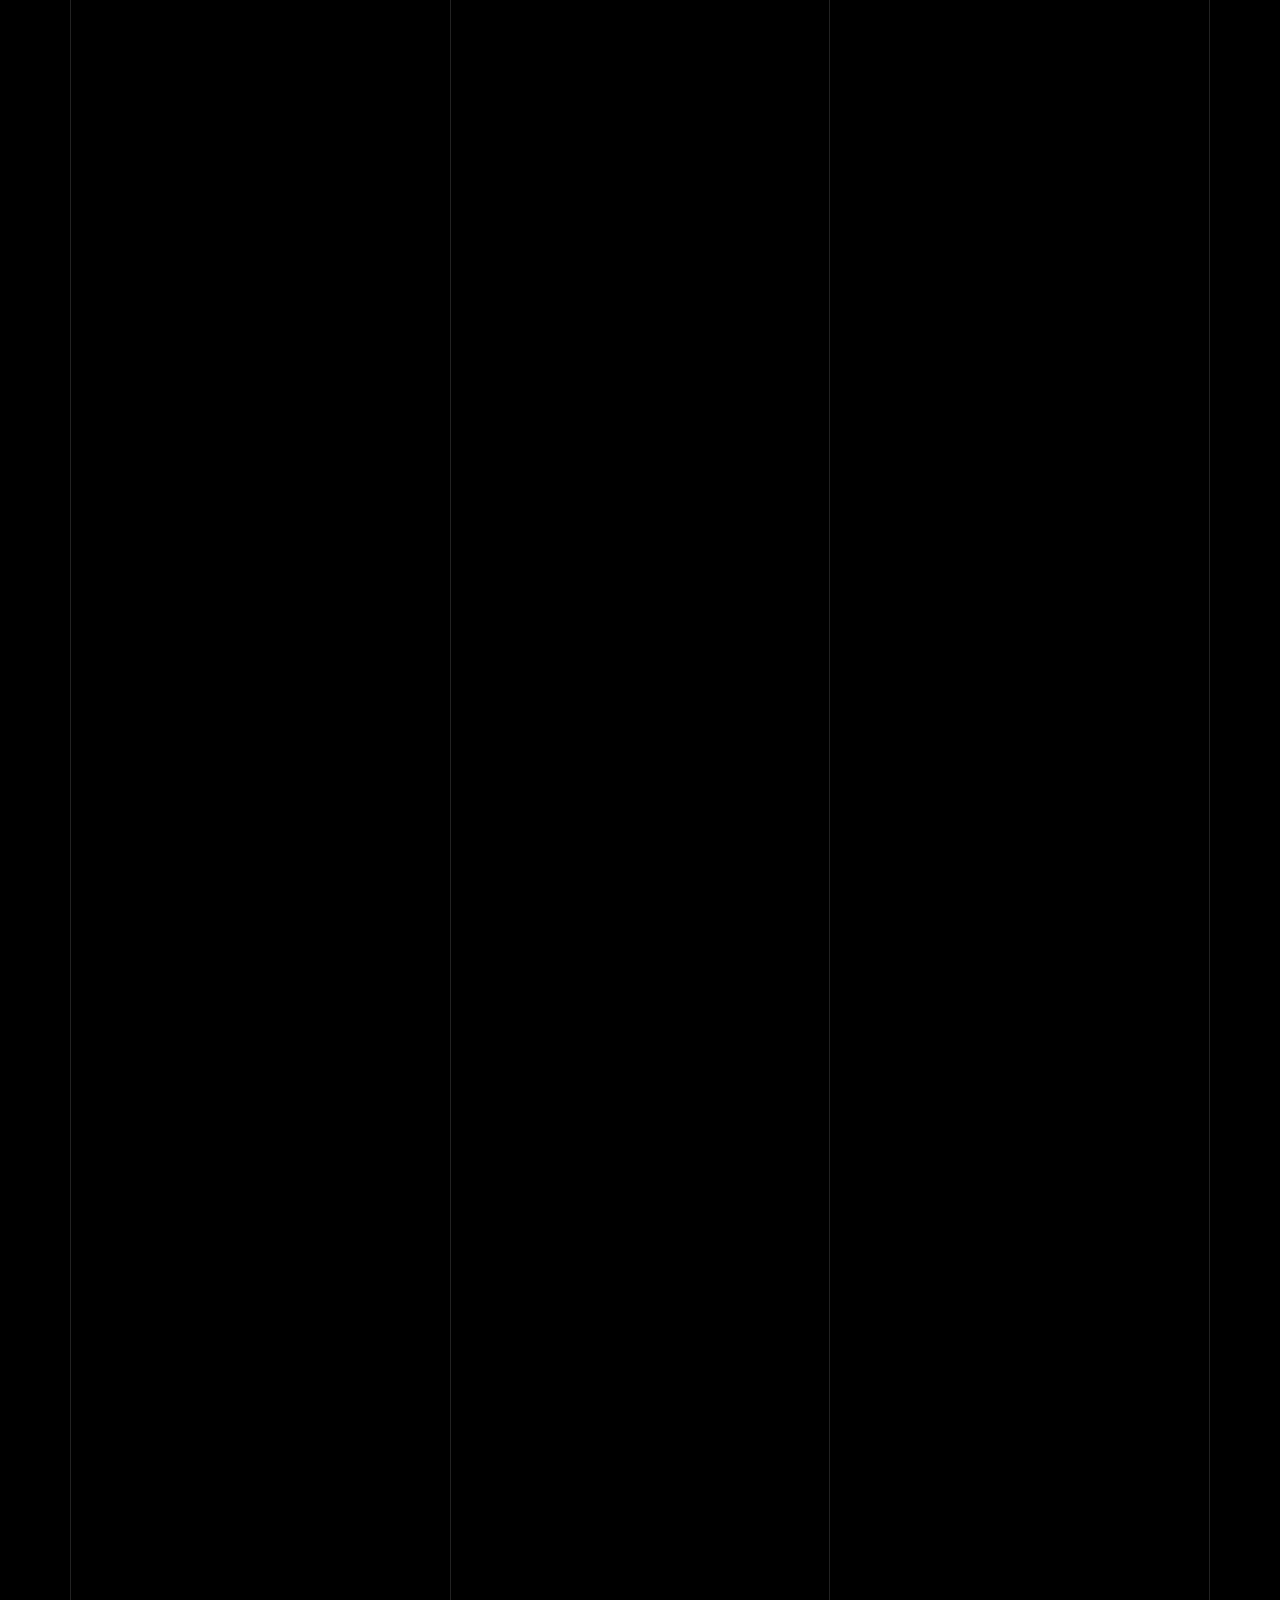
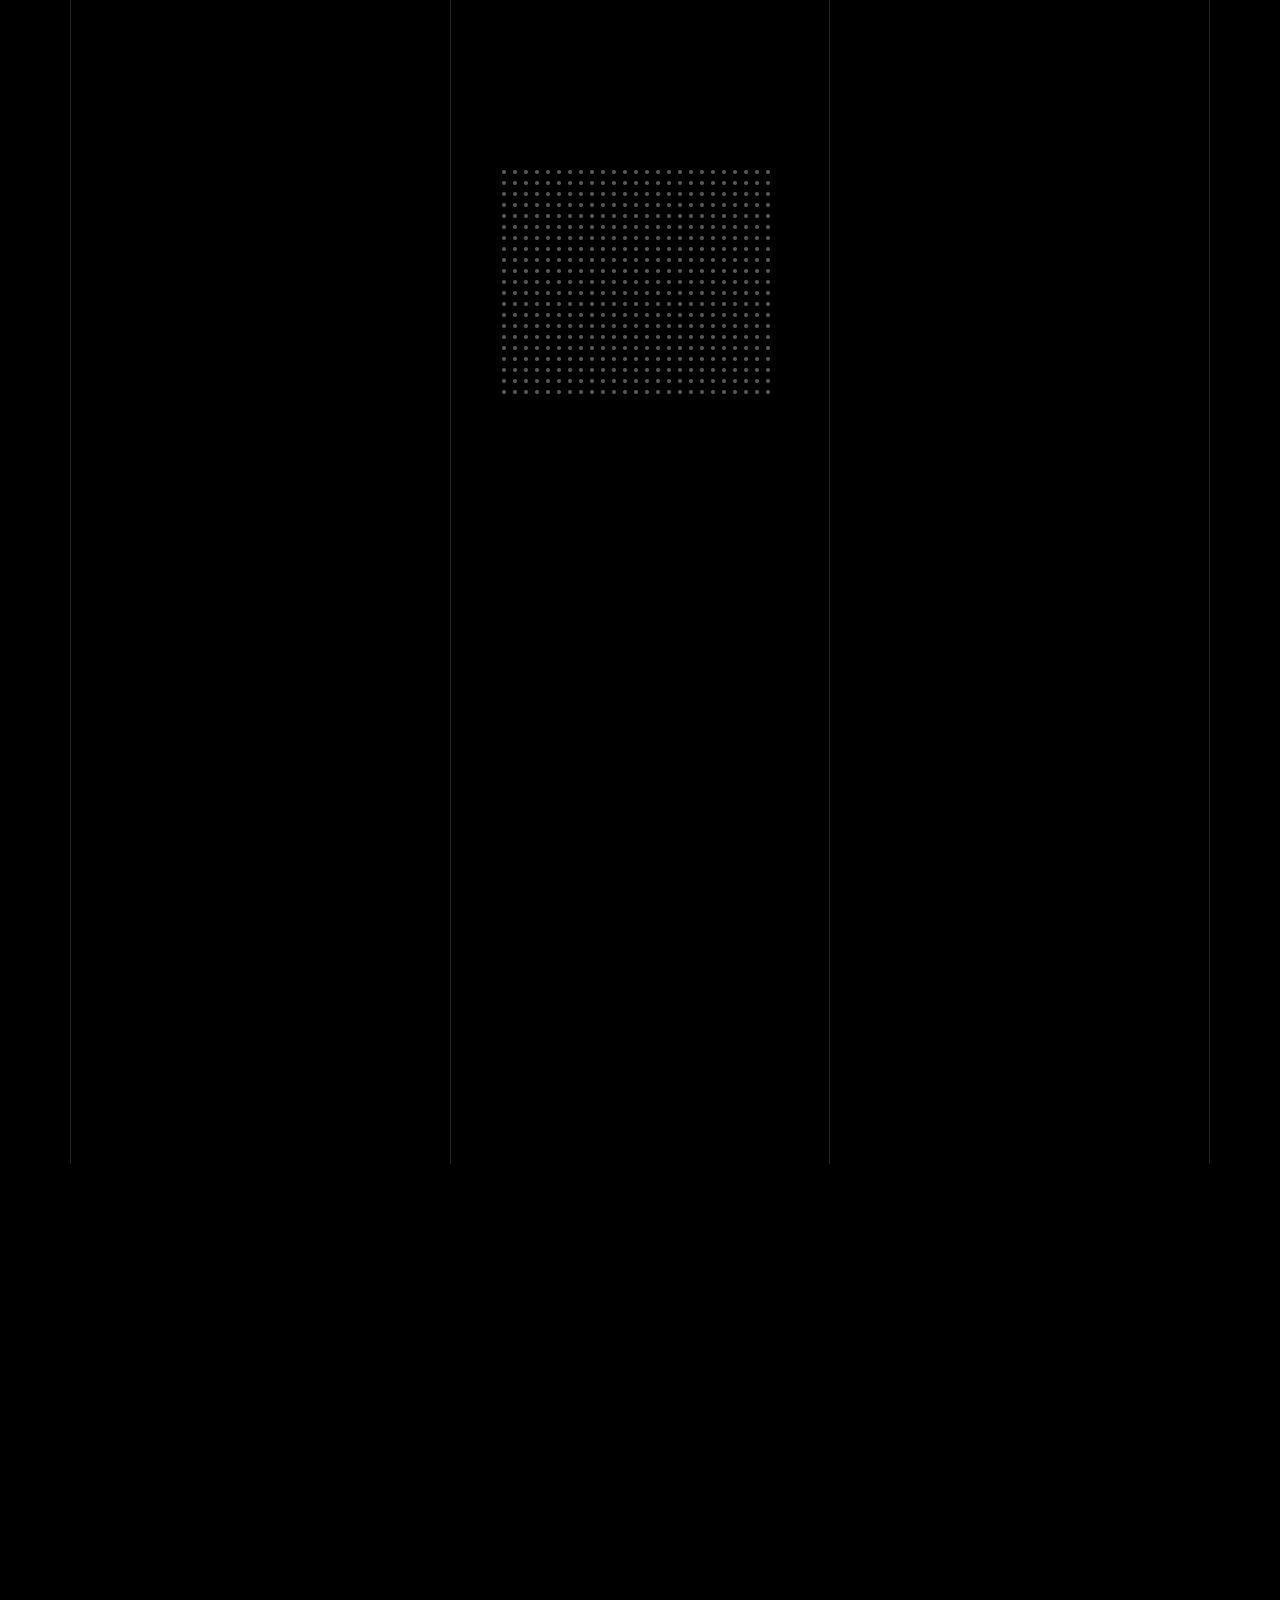
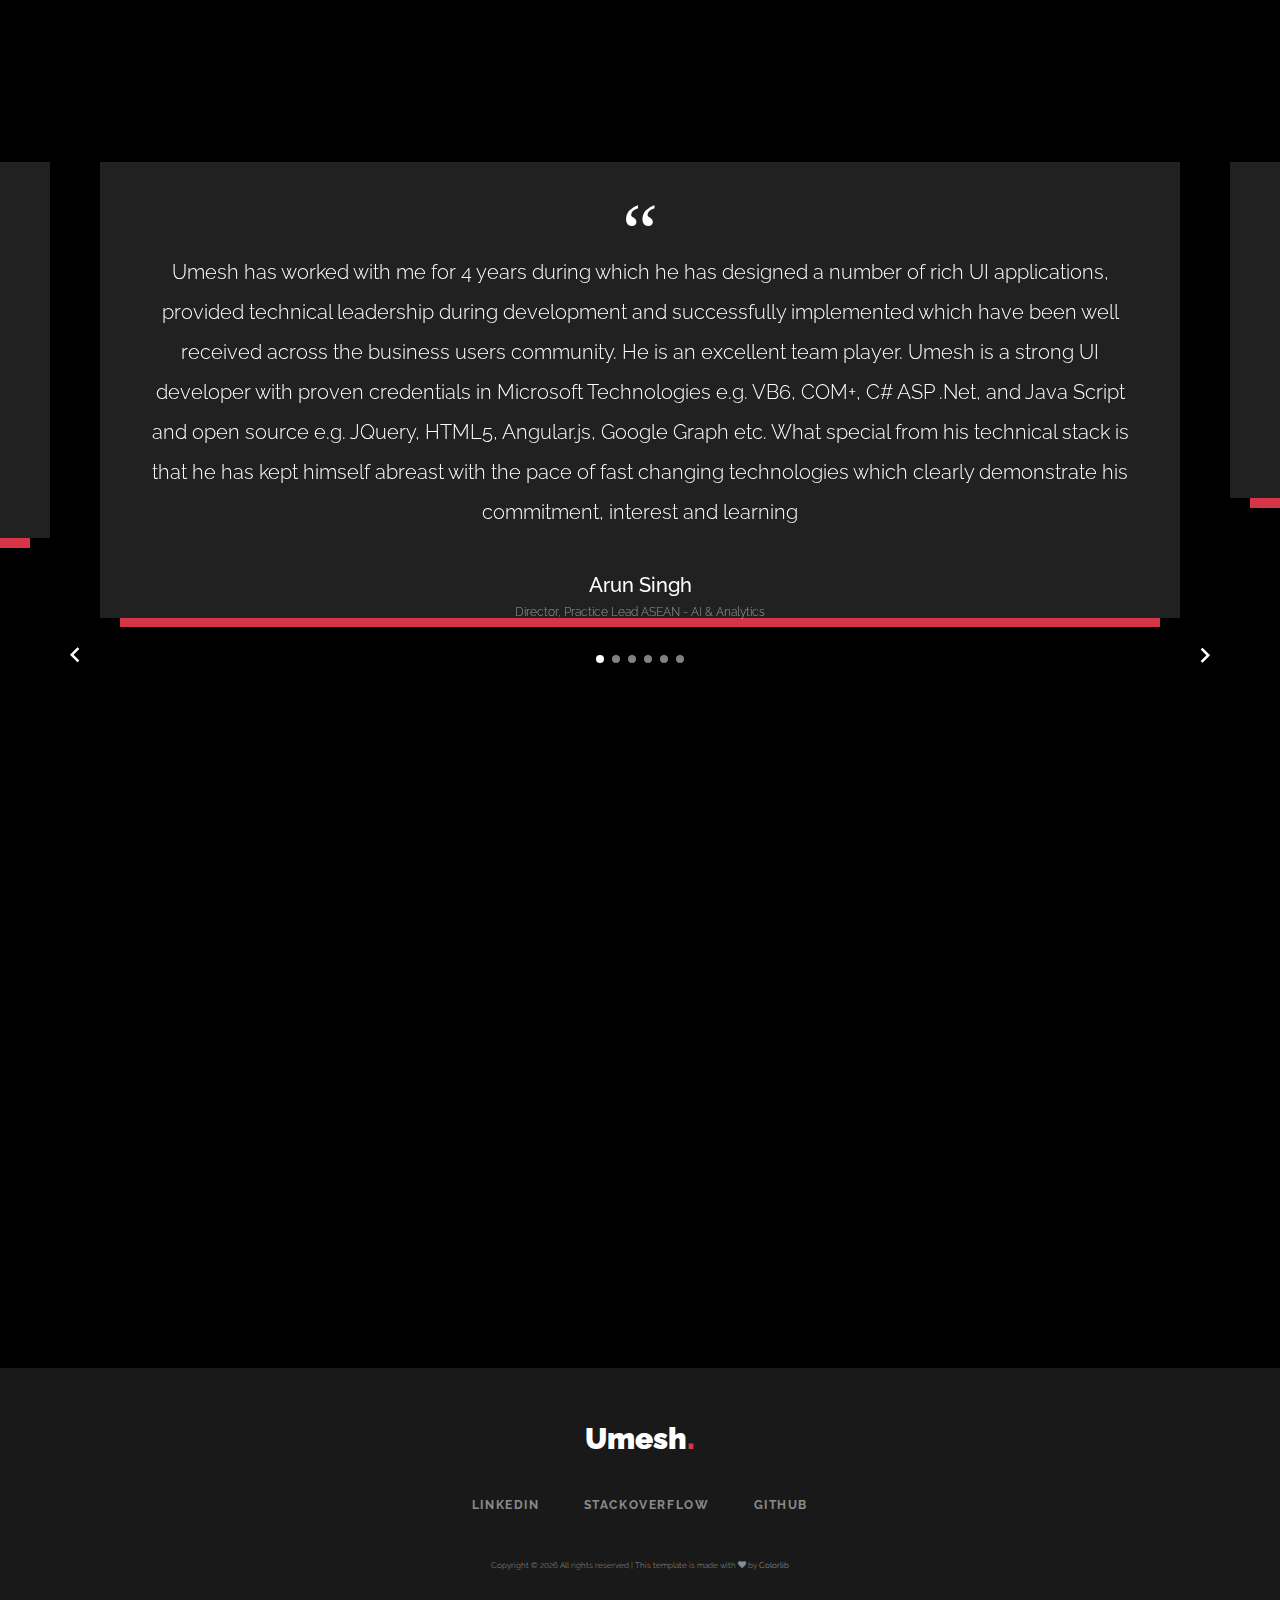
==== commit 46708f87: "updated" ====
--- a/dark/index.html
+++ b/dark/index.html
@@ -305,7 +305,7 @@
                   <span class="number number-counter" data-number="90">0</span>
                   <span class="append-text">%</span>
                 </span>
-                <span class="counter-label">SQL, MongoDB</span>
+                <span class="counter-label">SQL, MongoDB, GraphQL</span>
               </div>
             </div>
 
@@ -358,7 +358,7 @@
                   <span class="number number-counter" data-number="70">0</span>
                   <span class="append-text">%</span>
                 </span>
-                <span class="counter-label">Generative AI</span>
+                <span class="counter-label">Blockchain, Web3</span>
               </div>
             </div>
             <div class="col-6 col-sm-6 mb-5 mb-lg-0 col-md-6 col-lg-3" data-aos="fade-up" data-aos-delay="300">
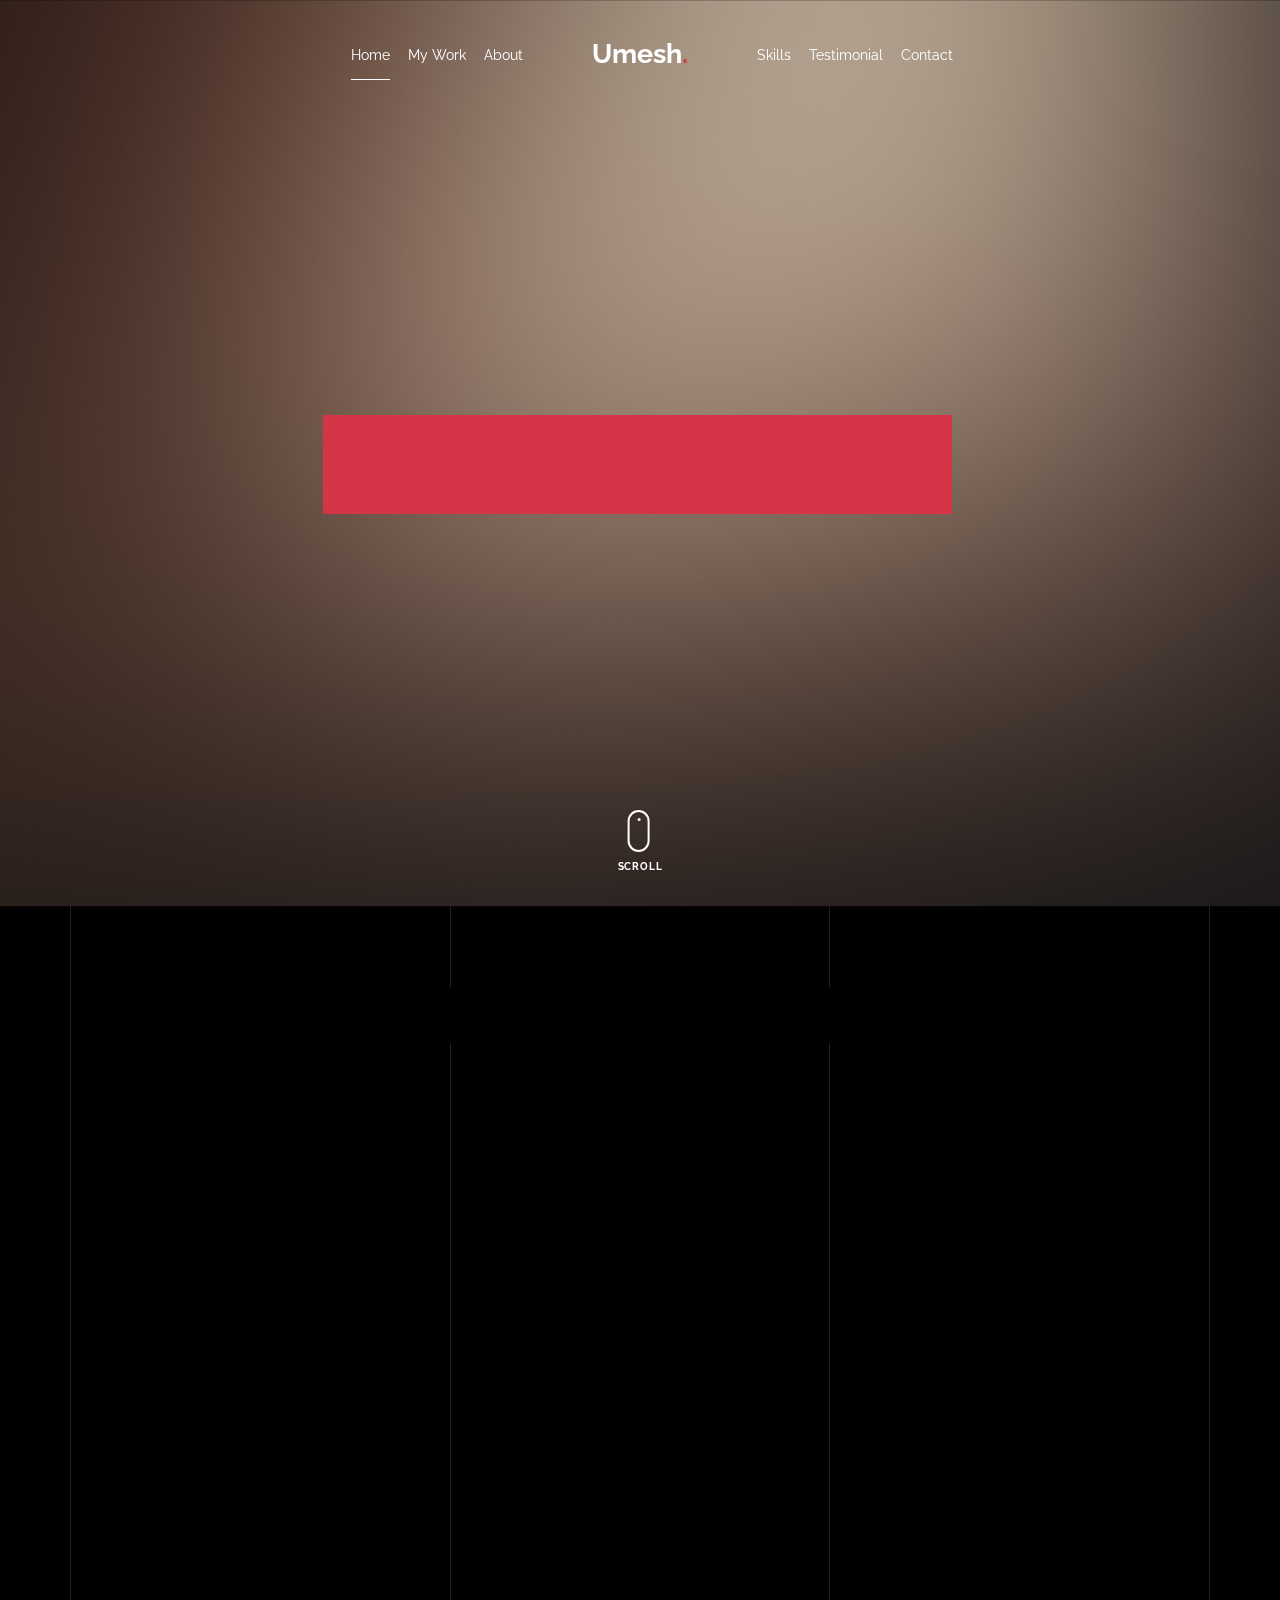
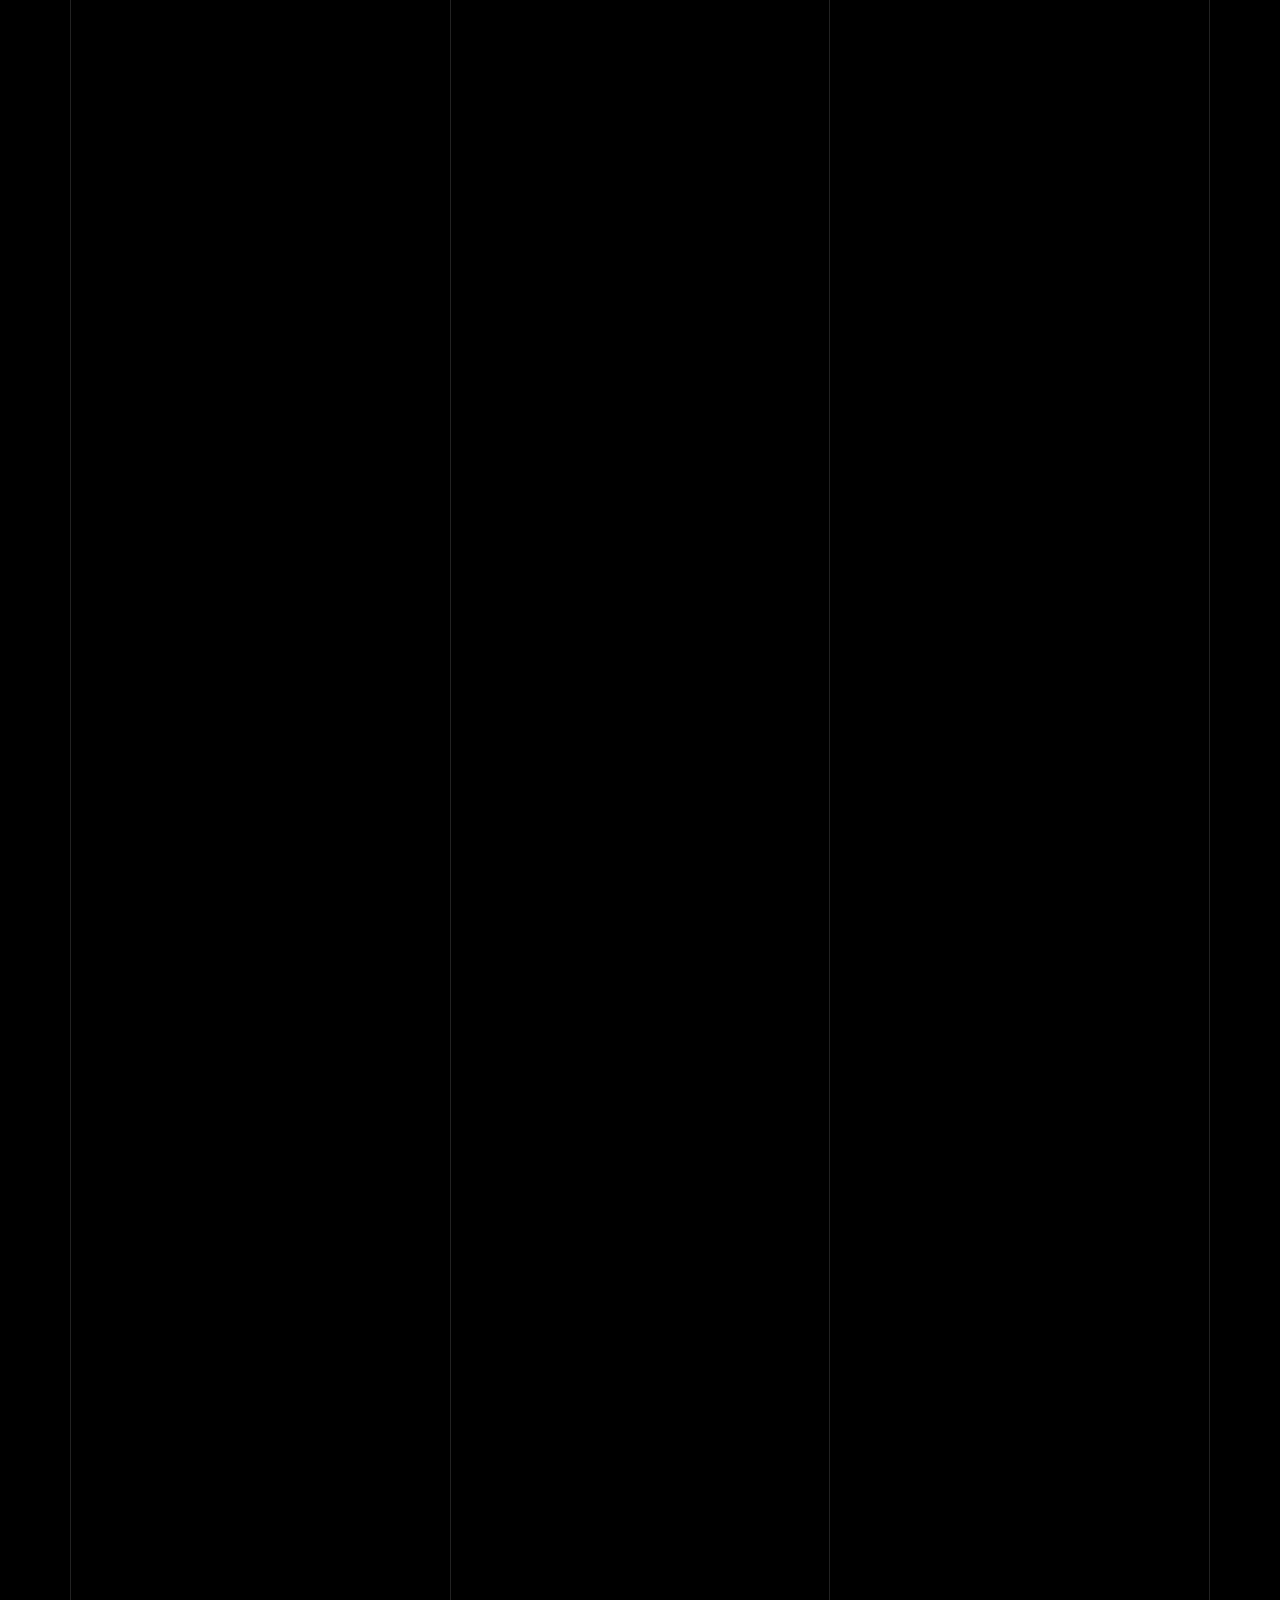
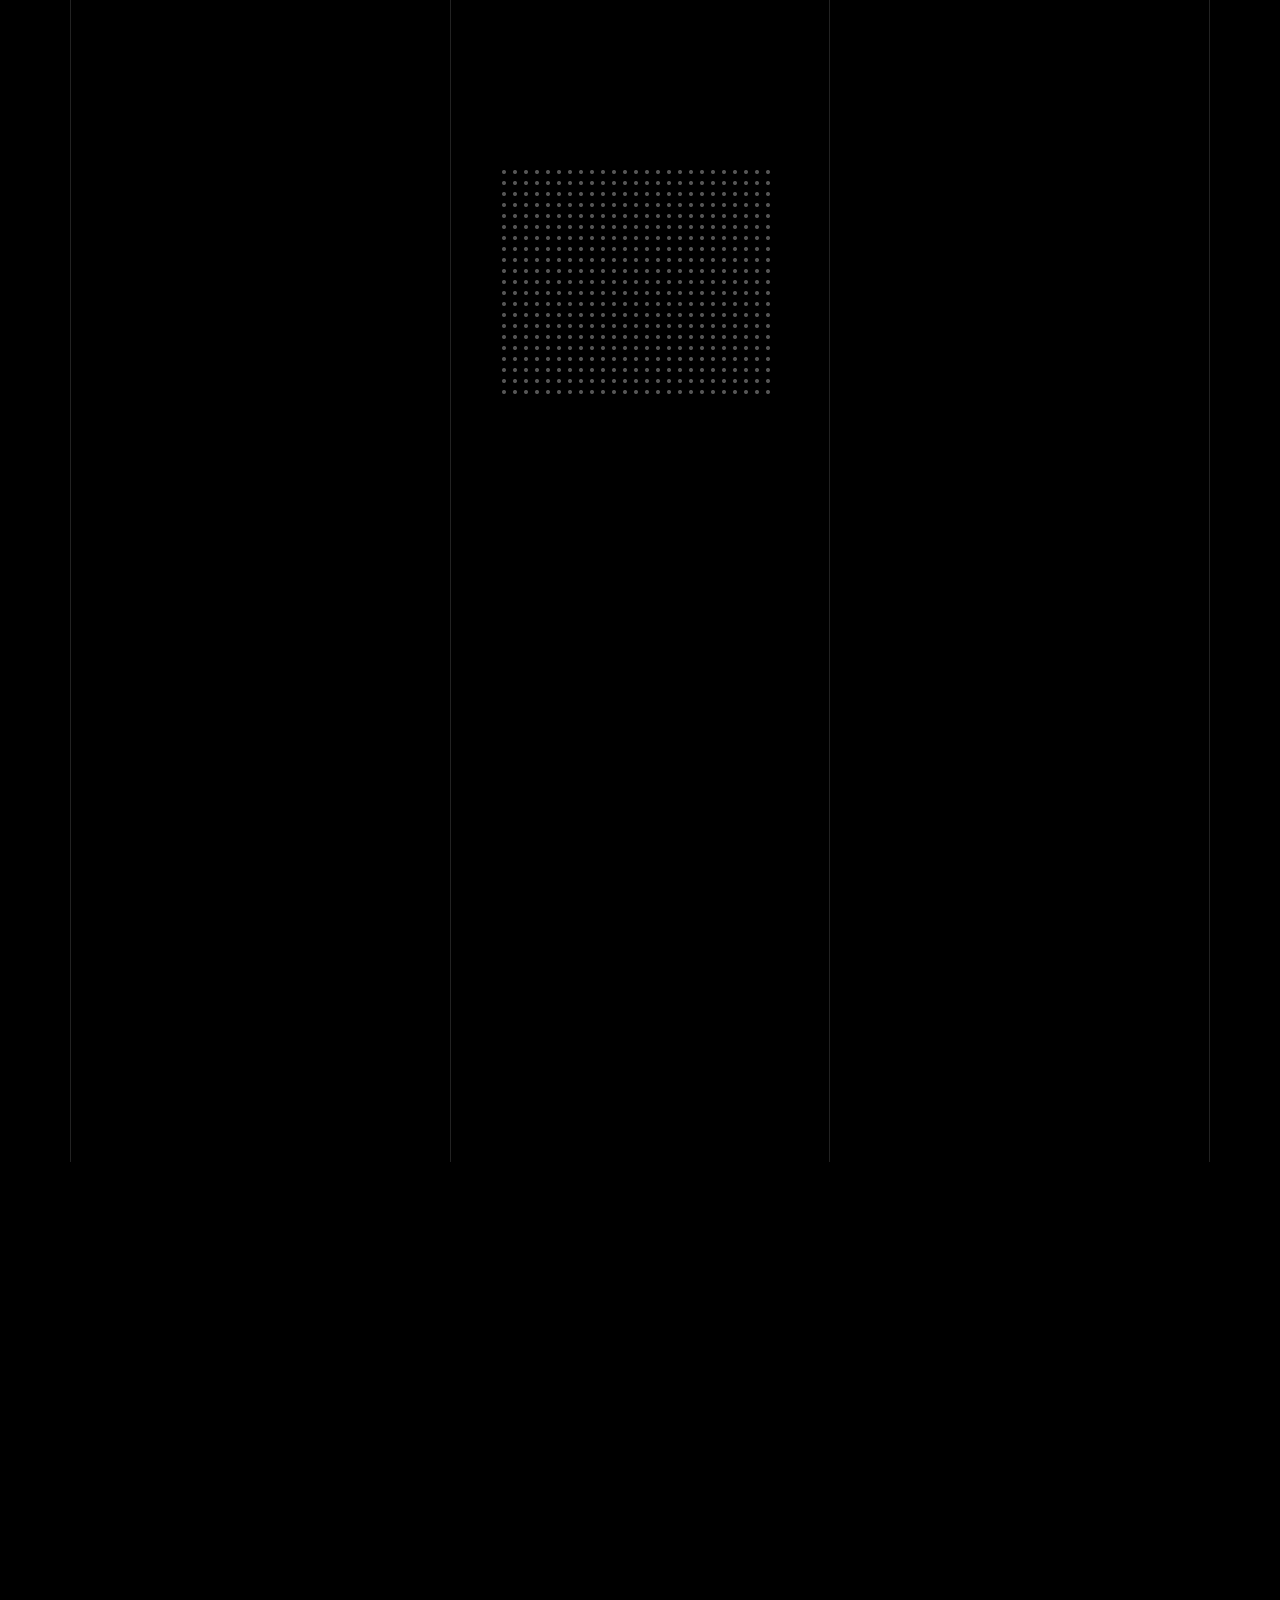
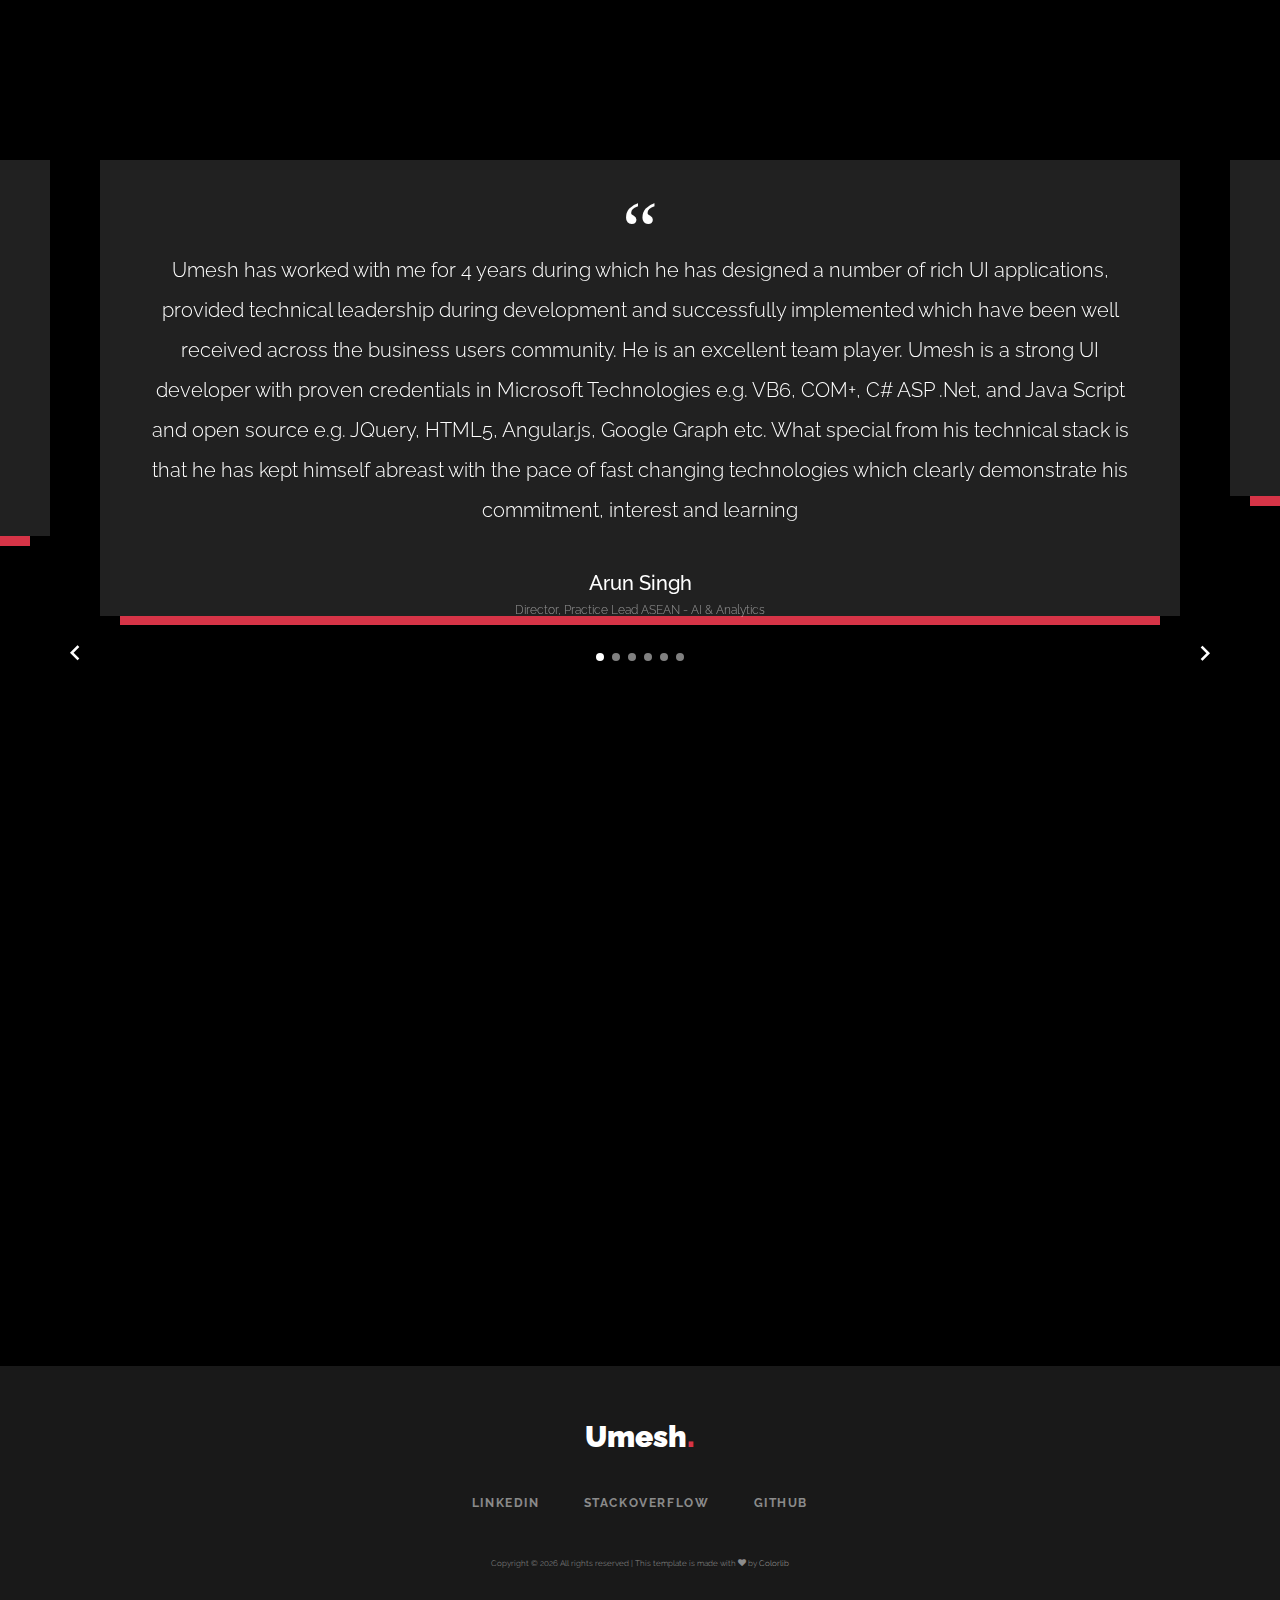
==== commit c89ebefe: "updated designation and other details" ====
--- a/dark/index.html
+++ b/dark/index.html
@@ -90,7 +90,7 @@
               
             <div class="col-md-7 mx-auto text-center">
               <h1 class="heading gsap-reveal-hero"></h1>
-              <h2 class="subheading gsap-reveal-hero">I’m Umesh Manglani, Front-end Expert & Fullstack Enthusiastic</h2>
+              <h2 class="subheading gsap-reveal-hero">I’m Umesh Manglani, Front-end expert & former Full-stack</h2>
             </div>
 
           </div>
@@ -252,7 +252,7 @@
             </div>
             <div class="col-lg-4 pr-lg-5">
               <h3 class="mb-4 heading-h3"><span class="gsap-reveal">Passionate Front-end Expert</span></h3>
-              <p class="lead gsap-reveal">Experienced Front-End Developer with 18+ years of expertise (12 years as Fullstack) in creating innovative web applications and digital solutions.</p>
+              <p class="lead gsap-reveal">Experienced Front-End Developer with 18+ years of expertise (12 years as Fullstack) in creating innovative web applications and digital solutions using JavaScript, Angular, React, & Redux.</p>
               <p class="mb-4 gsap-reveal">Proven track record of delivering high-quality software products for diverse industries.</p>
               <p class="gsap-reveal"><a target="_blank" href="#" onclick="downloadFile('download/resume.pdf')" download="umeshmanglani-resume.pdf" class="btn btn-outline-pill btn-custom-light">Download my CV</a></p>
             </div>
@@ -286,7 +286,7 @@
                   <span class="number number-counter" data-number="95">0</span>
                   <span class="append-text">%</span>
                 </span>
-                <span class="counter-label">JavaScript, Angular 7-14, React, React-Native</span>
+                <span class="counter-label">JavaScript, Angular 12+, React, React-Native</span>
               </div>
             </div>
             <div class="col-6 col-sm-6 mb-5 mb-lg-0 col-md-6 col-lg-3" data-aos="fade-up" data-aos-delay="200">
@@ -305,7 +305,7 @@
                   <span class="number number-counter" data-number="90">0</span>
                   <span class="append-text">%</span>
                 </span>
-                <span class="counter-label">SQL, MongoDB, GraphQL</span>
+                <span class="counter-label">SQL, MongoDB</span>
               </div>
             </div>
 
@@ -346,7 +346,7 @@
                   <span class="number number-counter" data-number="70">0</span>
                   <span class="append-text">%</span>
                 </span>
-                <span class="counter-label">Java, Sprint Boot, REST, Web Sockets</span>
+                <span class="counter-label">C#, Sprint Boot, RESTAPIs, Web Sockets</span>
               </div>
             </div>
           </div>
@@ -359,33 +359,6 @@
                   <span class="append-text">%</span>
                 </span>
                 <span class="counter-label">Blockchain, Web3</span>
-              </div>
-            </div>
-            <div class="col-6 col-sm-6 mb-5 mb-lg-0 col-md-6 col-lg-3" data-aos="fade-up" data-aos-delay="300">
-              <div class="counter-v1 text-center">
-                <span class="number-wrap">
-                  <span class="number number-counter" data-number="70">0</span>
-                  <span class="append-text">%</span>
-                </span>
-                <span class="counter-label">Algorithms & Math (Problem Solving Skills)</span>
-              </div>
-            </div>
-            <div class="col-6 col-sm-6 mb-5 mb-lg-0 col-md-6 col-lg-3" data-aos="fade-up" data-aos-delay="300">
-              <div class="counter-v1 text-center">
-                <span class="number-wrap">
-                  <span class="number number-counter" data-number="70">0</span>
-                  <span class="append-text">%</span>
-                </span>
-                <span class="counter-label">Reusable Frameworks</span>
-              </div>
-            </div>
-            <div class="col-6 col-sm-6 mb-5 mb-lg-0 col-md-6 col-lg-3" data-aos="fade-up" data-aos-delay="300">
-              <div class="counter-v1 text-center">
-                <span class="number-wrap">
-                  <span class="number number-counter" data-number="70">0</span>
-                  <span class="append-text">%</span>
-                </span>
-                <span class="counter-label">Team Player & Mentor</span>
               </div>
             </div>
           </div>
